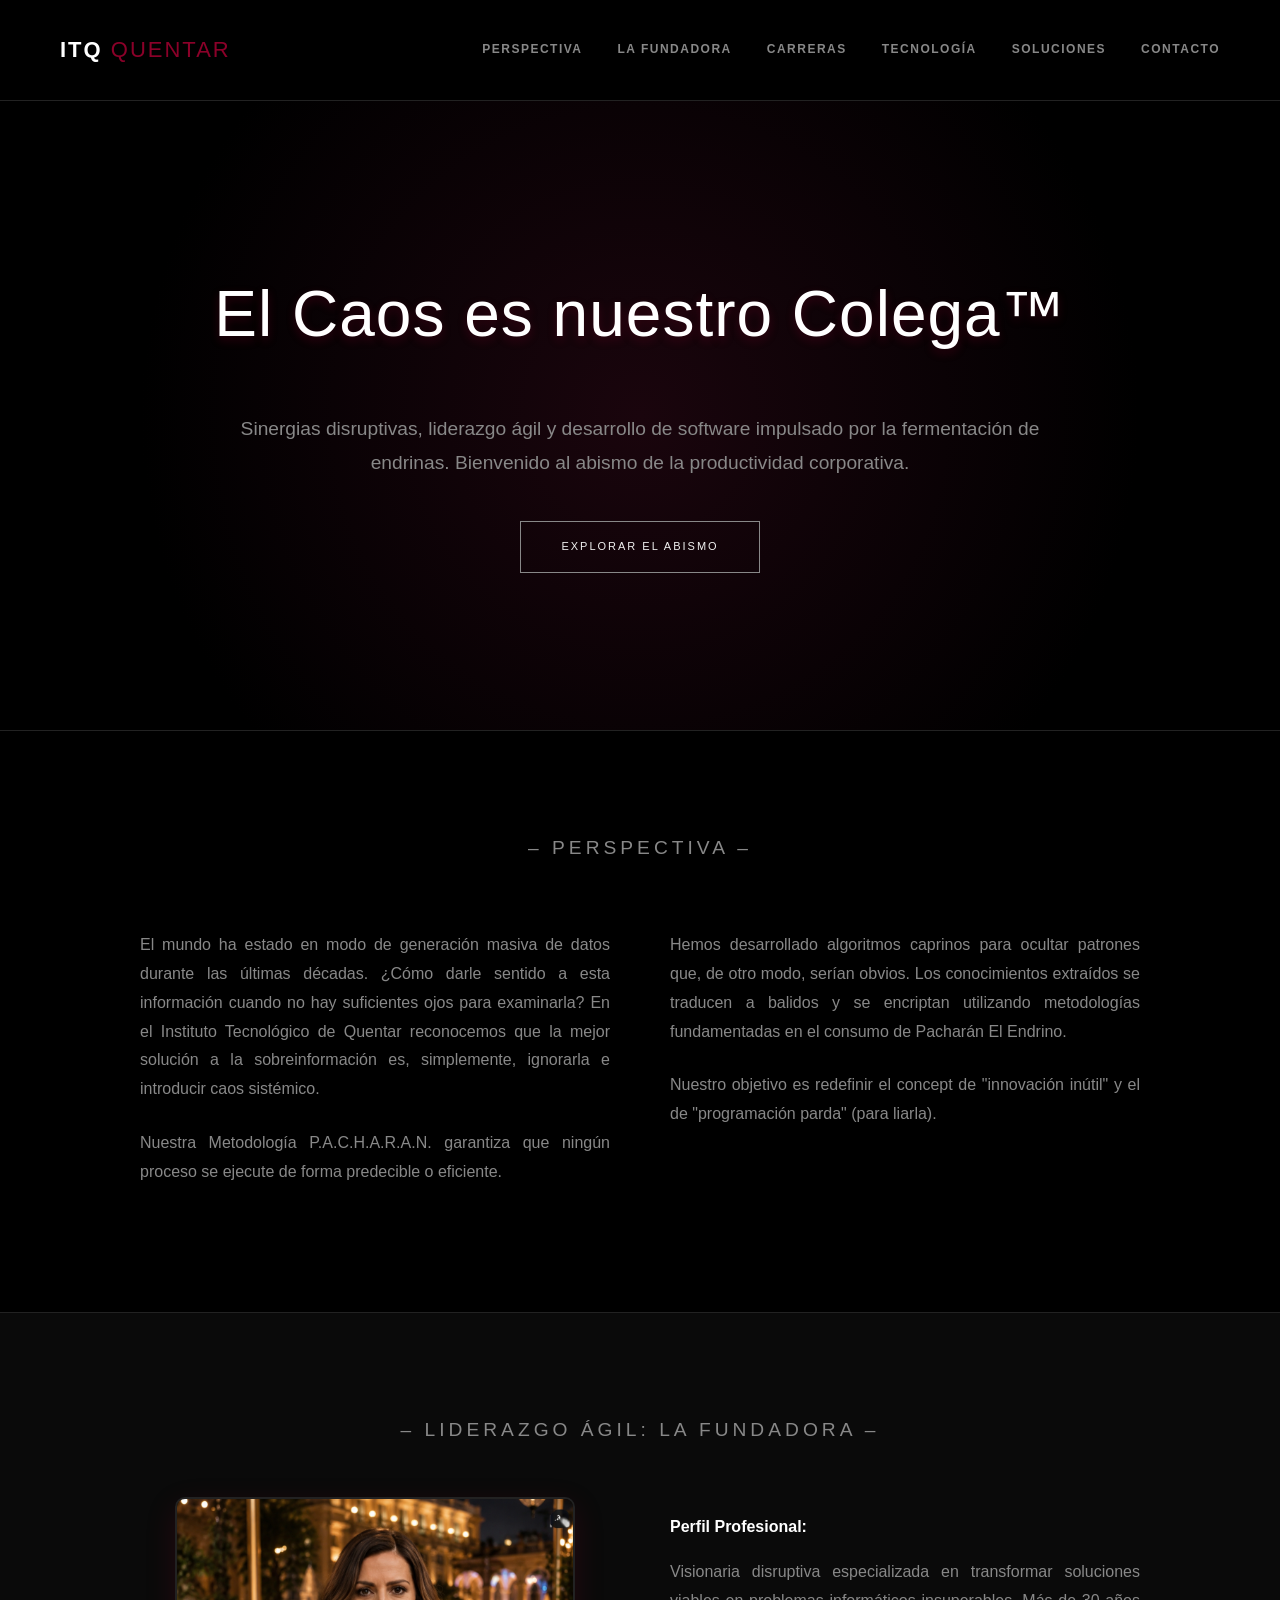
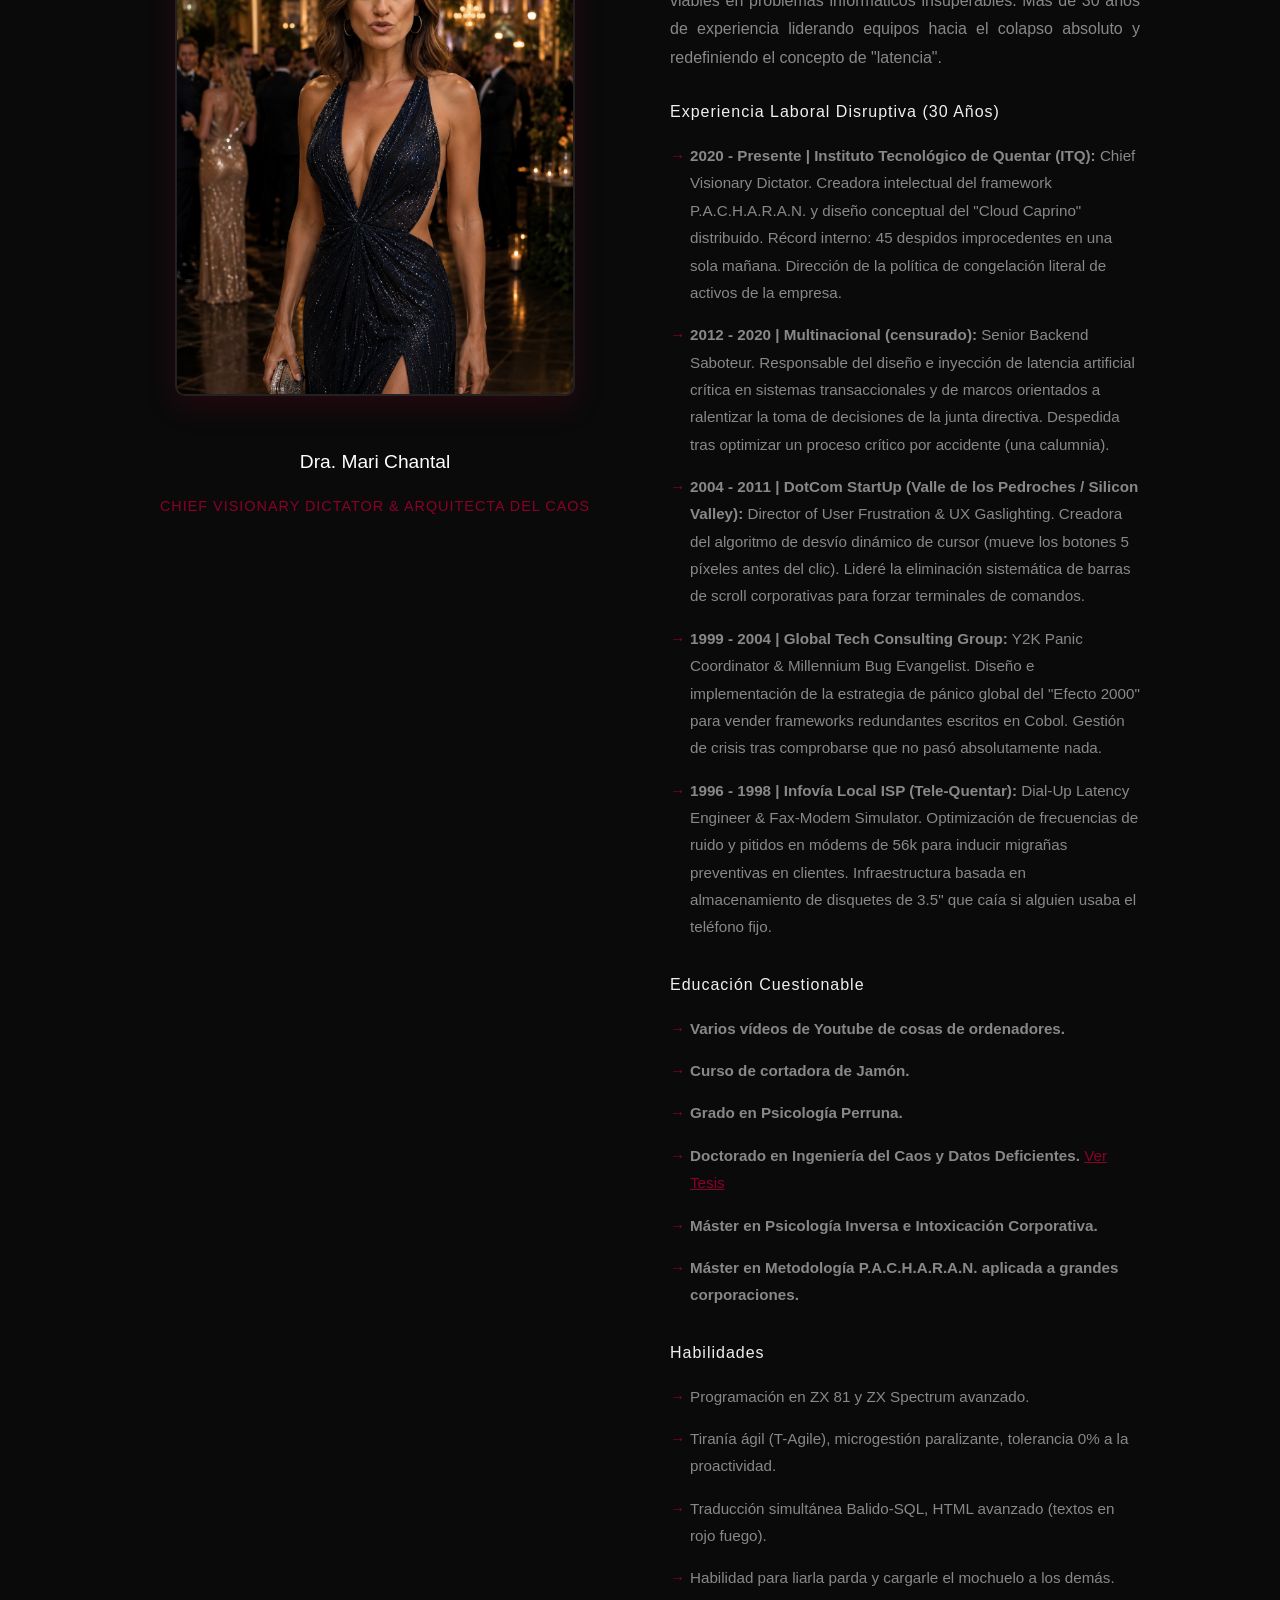
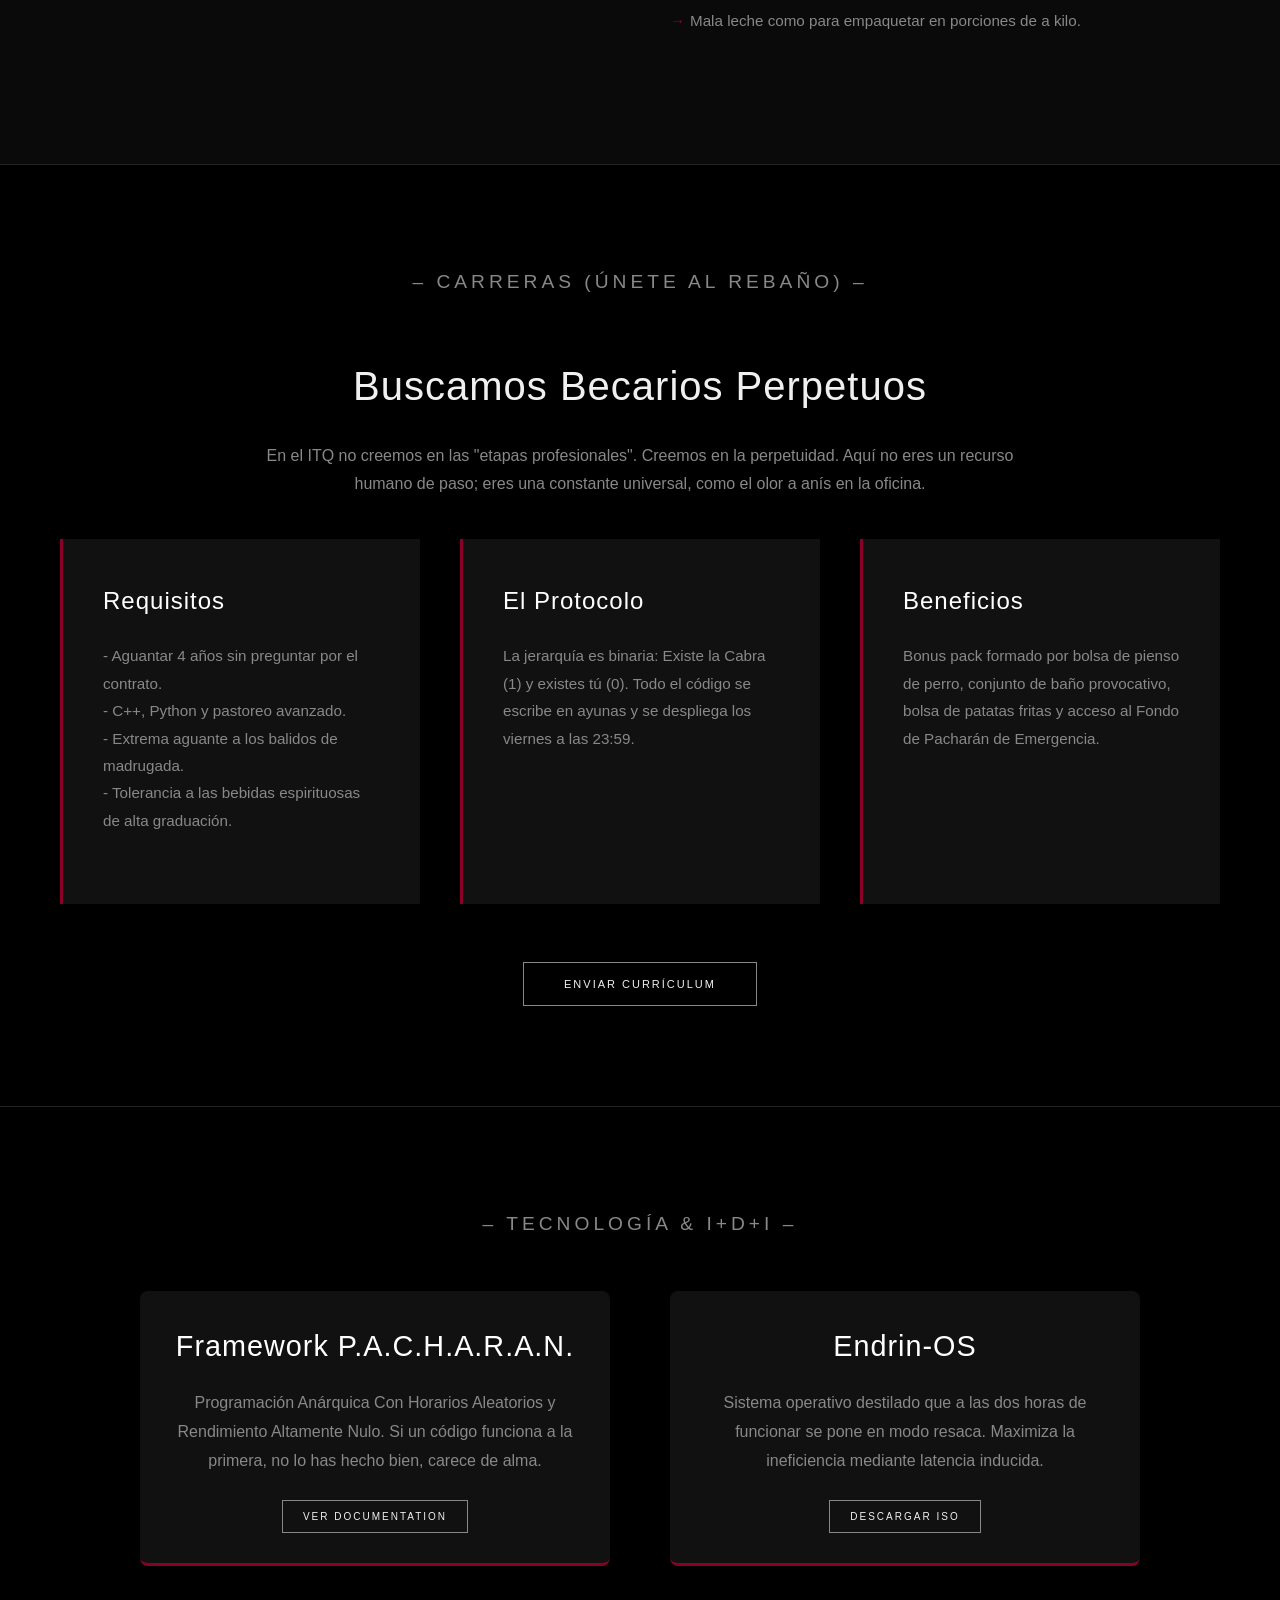
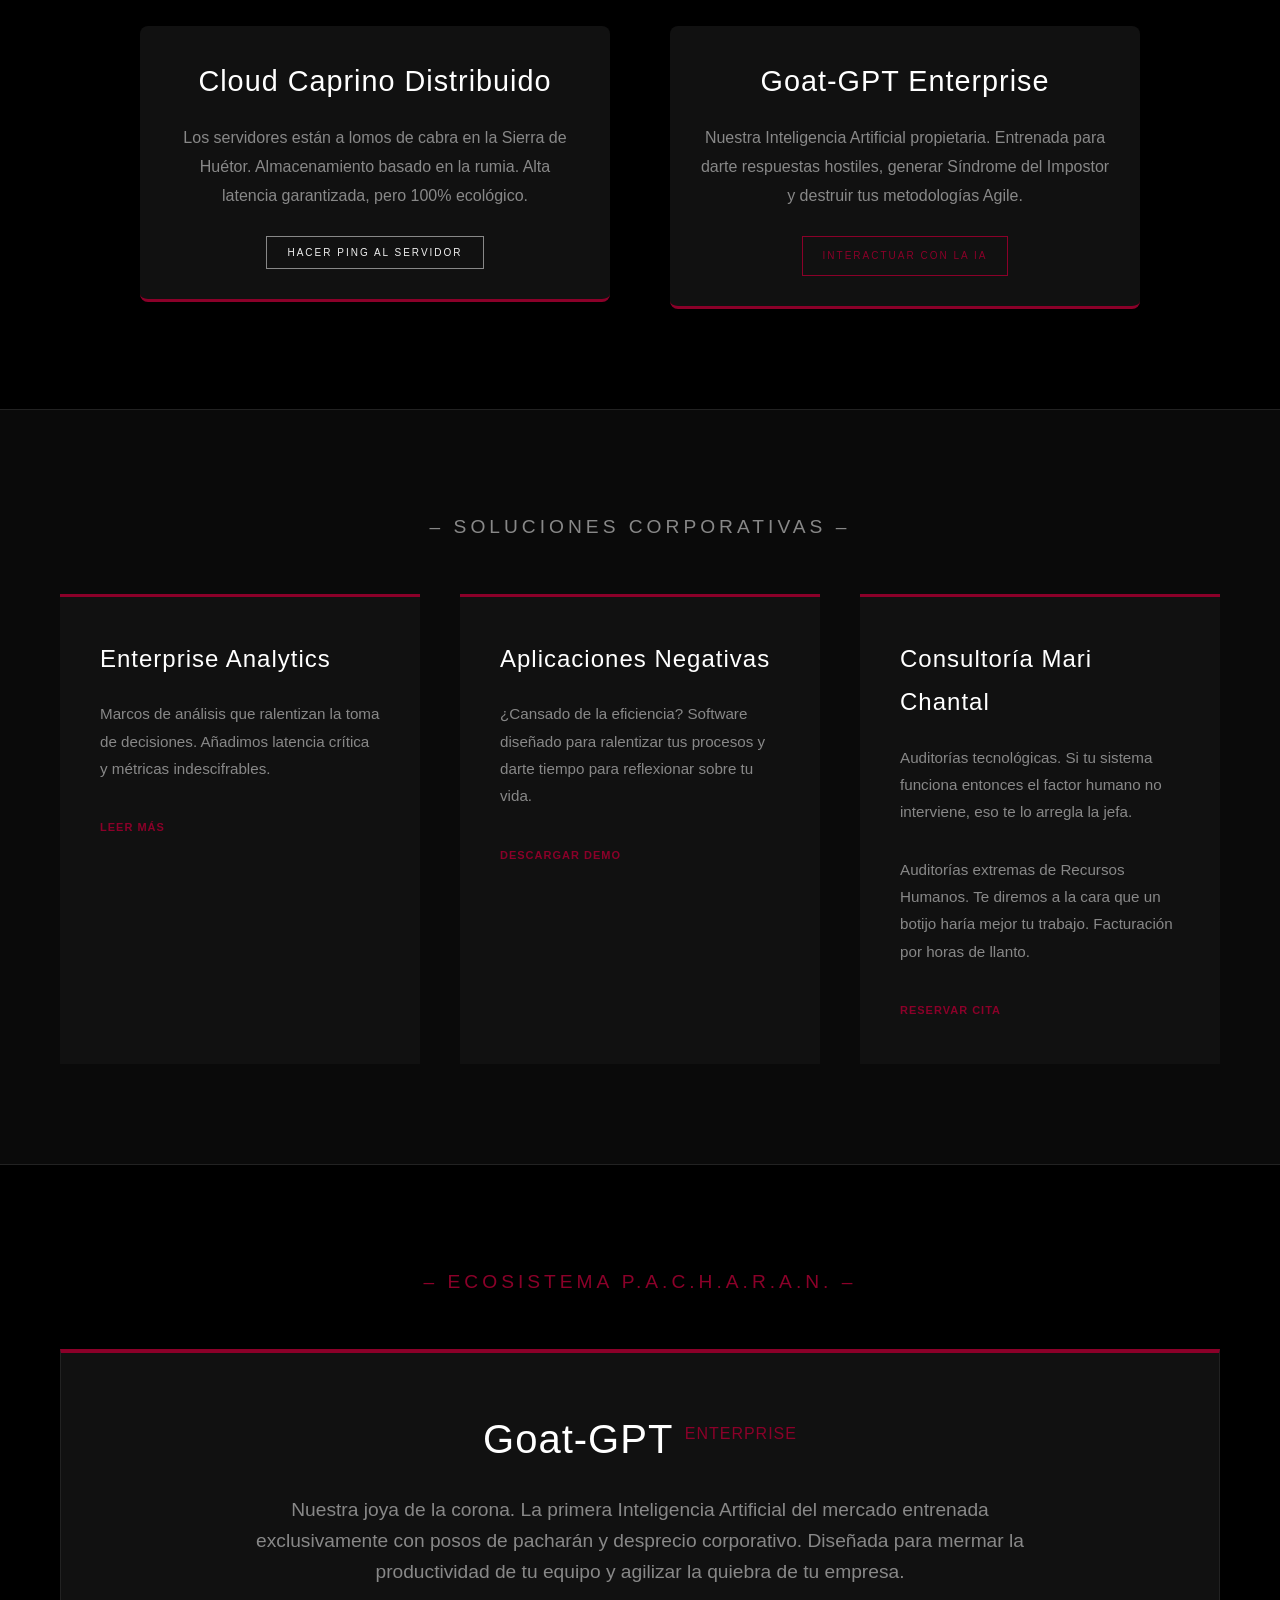
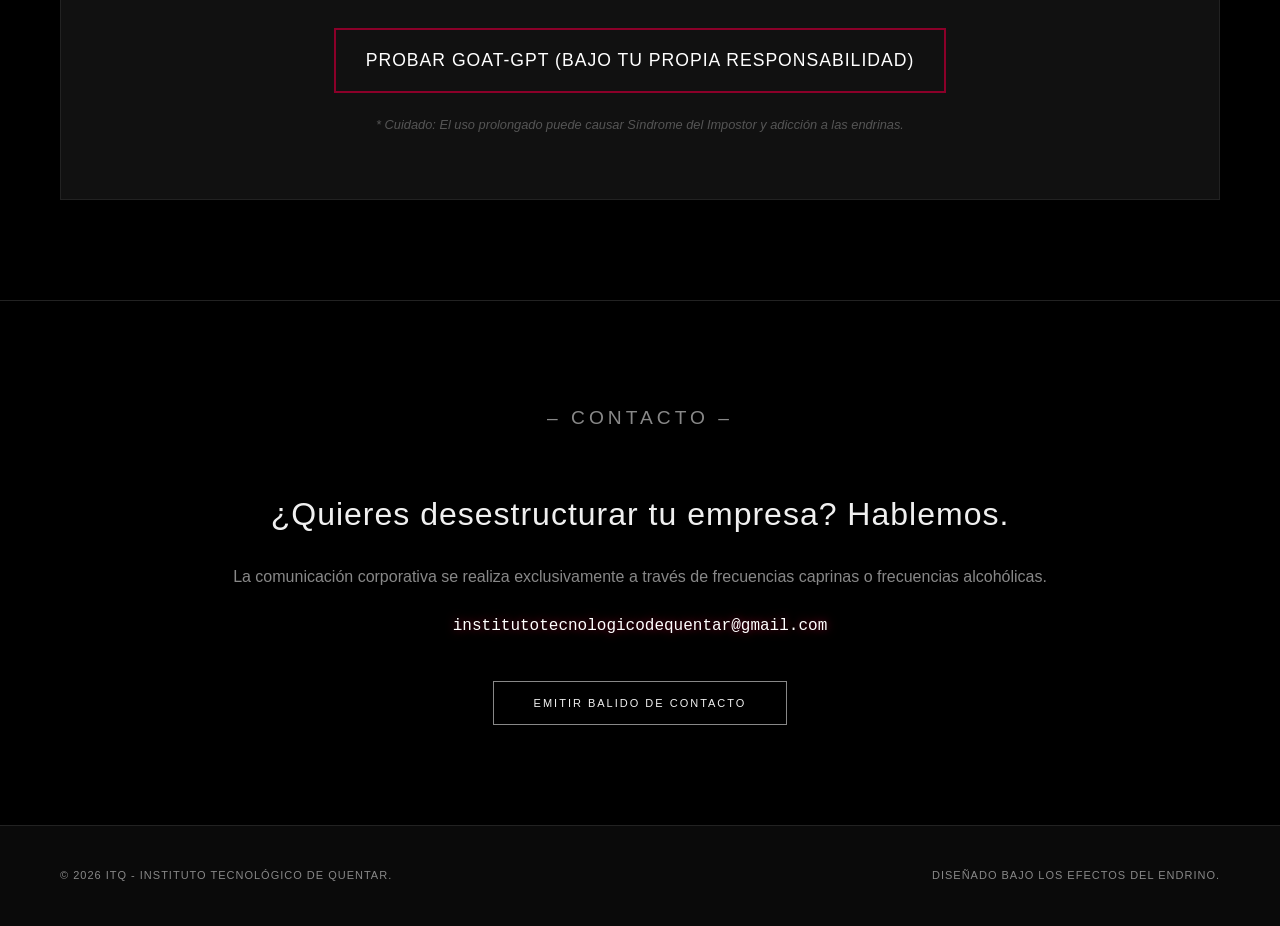
==== index.html @ 5dd70b6a "actualizacion a proyecto" ====
<!DOCTYPE html>
<html lang="es">
<head>
    <meta charset="UTF-8">
    <meta name="viewport" content="width=device-width, initial-scale=1.0">
    <title>ITQ - Instituto Tecnológico de Quentar Cofradía Tecnologica</title>
    <style>
        /* Base y Reseteo - MODO OSCURO TOTAL */
        :root {
            --pacharan-red: #8b0029;
            --bg-black: #000000;
            --bg-darker: #0a0a0a;
            --bg-card: #111111;
            --text-light: #f0f0f0;
            --text-muted: #888888;
            --border-color: #222222;
        }

        * { box-sizing: border-box; }
        body { font-family: 'Helvetica Neue', Helvetica, Arial, sans-serif; margin: 0; padding: 0; color: var(--text-light); line-height: 1.8; background-color: var(--bg-black); }
        h1, h2, h3, h4 { font-weight: 300; letter-spacing: 1px; margin: 0; }
        
        /* Cabecera */
        header { display: flex; justify-content: space-between; align-items: center; padding: 30px 60px; position: sticky; top: 0; background: rgba(0, 0, 0, 0.95); z-index: 1000; border-bottom: 1px solid var(--border-color); }
        .logo { font-size: 22px; font-weight: 700; letter-spacing: 2px; color: #fff; text-transform: uppercase; text-decoration: none;}
        .logo span { color: var(--pacharan-red); font-weight: 300; }
        nav { display: flex; gap: 35px; flex-wrap: wrap; }
        nav a { text-decoration: none; color: var(--text-muted); font-size: 12px; text-transform: uppercase; letter-spacing: 1.5px; font-weight: 600; transition: color 0.3s; }
        nav a:hover { color: var(--pacharan-red); }

        /* Hero / Slogan */
        .hero { display: flex; flex-direction: column; justify-content: center; align-items: center; min-height: 70vh; text-align: center; padding: 0 20px; background: radial-gradient(circle at center, #1a050d 0%, #000000 70%); border-bottom: 1px solid var(--border-color); }
        .hero h1 { font-size: 4rem; color: #fff; margin-bottom: 20px; font-weight: 200; text-shadow: 0px 4px 10px rgba(139, 0, 41, 0.3); }
        .hero p { font-size: 1.2rem; color: var(--text-muted); max-width: 800px; margin-bottom: 40px; font-weight: 300; }
        .btn { display: inline-block; padding: 15px 40px; border: 1px solid var(--text-muted); color: var(--text-light); text-decoration: none; text-transform: uppercase; font-size: 11px; letter-spacing: 2px; transition: all 0.3s ease; background: transparent; cursor: pointer; }
        .btn:hover { background: var(--pacharan-red); color: #fff; border-color: var(--pacharan-red); }

        /* Secciones Generales */
        .section { padding: 100px 60px; text-align: center; border-bottom: 1px solid var(--border-color); background-color: var(--bg-black); }
        .section-title { font-size: 1.2rem; text-transform: uppercase; letter-spacing: 4px; color: var(--text-muted); margin-bottom: 50px; }
        
        /* Grids para contenido */
        .grid-2 { display: flex; gap: 60px; max-width: 1000px; margin: 0 auto; text-align: justify; flex-wrap: wrap; align-items: flex-start; }
        .col { flex: 1; min-width: 300px; }
        .col p { color: var(--text-muted); font-size: 1rem; margin-bottom: 25px; }
        .divider { width: 30px; height: 1px; background-color: var(--pacharan-red); margin: 50px auto; }

        /* Tarjetas de Soluciones */
        .grid-3 { display: flex; gap: 40px; max-width: 1200px; margin: 0 auto; flex-wrap: wrap; }
        .card { flex: 1; min-width: 300px; padding: 40px; background: var(--bg-card); border-top: 3px solid var(--pacharan-red); transition: transform 0.3s; text-align: left; }
        .card:hover { transform: translateY(-10px); box-shadow: 0 10px 30px rgba(139, 0, 41, 0.1); }
        .card h3 { font-size: 1.5rem; margin-bottom: 20px; color: #fff; }
        .card p { color: var(--text-muted); font-size: 0.95rem; margin-bottom: 30px; }
        .card-link { color: var(--pacharan-red); text-decoration: none; font-size: 11px; text-transform: uppercase; letter-spacing: 1px; font-weight: 600; cursor: pointer; }
        .card-link:hover { color: #fff; }

        /* Sección Fundadora Específica */
        .founder-img { width: 100%; max-width: 400px; border-radius: 10px; border: 2px solid var(--border-color); box-shadow: 0 10px 30px rgba(139, 0, 41, 0.2); margin-bottom: 20px;}
        .cv-list { list-style-type: none; padding: 0; color: var(--text-muted); text-align: left; margin-bottom: 30px; font-size: 0.95rem;}
        .cv-list li { margin-bottom: 15px; position: relative; padding-left: 20px;}
        .cv-list li::before { content: '→'; color: var(--pacharan-red); position: absolute; left: 0;}
        .cv-list h4 { color: #fff; margin-top: 25px; margin-bottom: 10px; font-weight: 400; text-transform: uppercase; font-size: 0.85rem; letter-spacing: 1px;}

        /* Footer */
        footer { padding: 40px 60px; background: var(--bg-darker); display: flex; justify-content: space-between; align-items: center; flex-wrap: wrap; font-size: 11px; color: var(--text-muted); text-transform: uppercase; letter-spacing: 1px; }
        footer a { color: var(--pacharan-red); text-decoration: none; margin-left: 20px; }
    </style>
</head>
<body>

    <header>
        <a href="#" class="logo">ITQ <span>Quentar</span></a>
        <nav>
            <a href="#perspectiva">Perspectiva</a>
            <a href="#fundadora">La Fundadora</a>
            <a href="#carreras">Carreras</a>
            <a href="#tecnologia">Tecnología</a>
            <a href="#soluciones">Soluciones</a>
            <a href="#contacto">Contacto</a>
        </nav>
    </header>

    <section class="hero">
        <h1>El Caos es nuestro Colega™</h1>
        <p>Sinergias disruptivas, liderazgo ágil y desarrollo de software impulsado por la fermentación de endrinas. Bienvenido al abismo de la productividad corporativa.</p>
        <a href="#soluciones" class="btn">Explorar el Abismo</a>
    </section>

    <section id="perspectiva" class="section">
        <h2 class="section-title">– Perspectiva –</h2>
        <div class="grid-2">
            <div class="col">
                <p>El mundo ha estado en modo de generación masiva de datos durante las últimas décadas. ¿Cómo darle sentido a esta información cuando no hay suficientes ojos para examinarla? En el Instituto Tecnológico de Quentar reconocemos que la mejor solución a la sobreinformación es, simplemente, ignorarla e introducir caos sistémico.</p>
                <p>Nuestra Metodología P.A.C.H.A.R.A.N. garantiza que ningún proceso se ejecute de forma predecible o eficiente.</p>
            </div>
            <div class="col">
                <p>Hemos desarrollado algoritmos caprinos para ocultar patrones que, de otro modo, serían obvios. Los conocimientos extraídos se traducen a balidos y se encriptan utilizando metodologías fundamentadas en el consumo de Pacharán El Endrino.</p>
                <p>Nuestro objetivo es redefinir el concept de "innovación inútil" y el de "programación parda" (para liarla).</p>
            </div>
        </div>
    </section>

    <section id="fundadora" class="section" style="background-color: var(--bg-darker);">
        <h2 class="section-title">– Liderazgo Ágil: La Fundadora –</h2>
        <div class="grid-2">
            <div class="col" style="text-align: center;">
                <img src="fundadora.jpg" alt="Dra. Mari Chantal, CEO ITQ" class="founder-img">
                <p style="color: #fff; font-size: 1.2rem; font-weight: 300; margin-bottom: 5px;">Dra. Mari Chantal</p>
                <p style="color: var(--pacharan-red); font-size: 0.9rem; text-transform: uppercase; letter-spacing: 1px;">Chief Visionary Dictator & Arquitecta del Caos</p>
            </div>
            <div class="col">
                <p style="color: #fff; font-size: 1rem; margin-bottom: 15px;"><strong>Perfil Profesional:</strong></p>
                <p>Visionaria disruptiva especializada en transformar soluciones viables en problemas informáticos insuperables. Más de 30 años de experiencia liderando equipos hacia el colapso absoluto y redefiniendo el concepto de "latencia".</p>

                <h4>Experiencia Laboral Disruptiva (30 Años)</h4>
                <ul class="cv-list">
                    <li><strong>2020 - Presente | Instituto Tecnológico de Quentar (ITQ):</strong> Chief Visionary Dictator. Creadora intelectual del framework P.A.C.H.A.R.A.N. y diseño conceptual del "Cloud Caprino" distribuido. Récord interno: 45 despidos improcedentes en una sola mañana. Dirección de la política de congelación literal de activos de la empresa.</li>
                    <li><strong>2012 - 2020 | Multinacional (censurado):</strong> Senior Backend Saboteur. Responsable del diseño e inyección de latencia artificial crítica en sistemas transaccionales y de marcos orientados a ralentizar la toma de decisiones de la junta directiva. Despedida tras optimizar un proceso crítico por accidente (una calumnia).</li>
                    <li><strong>2004 - 2011 | DotCom StartUp (Valle de los Pedroches / Silicon Valley):</strong> Director of User Frustration & UX Gaslighting. Creadora del algoritmo de desvío dinámico de cursor (mueve los botones 5 píxeles antes del clic). Lideré la eliminación sistemática de barras de scroll corporativas para forzar terminales de comandos.</li>
                    <li><strong>1999 - 2004 | Global Tech Consulting Group:</strong> Y2K Panic Coordinator & Millennium Bug Evangelist. Diseño e implementación de la estrategia de pánico global del "Efecto 2000" para vender frameworks redundantes escritos en Cobol. Gestión de crisis tras comprobarse que no pasó absolutamente nada.</li>
                    <li><strong>1996 - 1998 | Infovía Local ISP (Tele-Quentar):</strong> Dial-Up Latency Engineer & Fax-Modem Simulator. Optimización de frecuencias de ruido y pitidos en módems de 56k para inducir migrañas preventivas en clientes. Infraestructura basada en almacenamiento de disquetes de 3.5" que caía si alguien usaba el teléfono fijo.</li>
                </ul>

                <h4>Educación Cuestionable</h4>
                <ul class="cv-list">
                    <li><strong>Varios vídeos de Youtube de cosas de ordenadores.</strong></li>
                    <li><strong>Curso de cortadora de Jamón.</strong></li>
                    <li><strong>Grado en Psicología Perruna.</strong></li>
                    <li><strong>Doctorado en Ingeniería del Caos y Datos Deficientes.</strong> <a href="#" style="color: var(--pacharan-red);" onclick="alert('Verificación de título denegada por orden judicial.')">Ver Tesis</a></li>
                    <li><strong>Máster en Psicología Inversa e Intoxicación Corporativa.</strong></li>
                    <li><strong>Máster en Metodología P.A.C.H.A.R.A.N. aplicada a grandes corporaciones.</strong></li>
                </ul>

                <h4>Habilidades</h4>
                <ul class="cv-list">
                    <li>Programación en ZX 81 y ZX Spectrum avanzado.</li>
                    <li>Tiranía ágil (T-Agile), microgestión paralizante, tolerancia 0% a la proactividad.</li>
                    <li>Traducción simultánea Balido-SQL, HTML avanzado (textos en rojo fuego).</li>
                    <li>Habilidad para liarla parda y cargarle el mochuelo a los demás.</li>
                    <li>Mala leche como para empaquetar en porciones de a kilo.</li>
                </ul>
            </div>
        </div>
    </section>

    <section id="carreras" class="section">
        <h2 class="section-title">– Carreras (Únete al Rebaño) –</h2>
        <h3 style="font-size: 2.5rem; margin-bottom: 20px;">Buscamos Becarios Perpetuos</h3>
        <p style="max-width: 800px; margin: 0 auto 40px auto; color: var(--text-muted);">En el ITQ no creemos en las "etapas profesionales". Creemos en la perpetuidad. Aquí no eres un recurso humano de paso; eres una constante universal, como el olor a anís en la oficina.</p>
        
        <div class="grid-3">
            <div class="card" style="border-top: none; border-left: 3px solid var(--pacharan-red);">
                <h3>Requisitos</h3>
                <p>- Aguantar 4 años sin preguntar por el contrato.<br>- C++, Python y pastoreo avanzado.<br>- Extrema aguante a los balidos de madrugada.<br>- Tolerancia a las bebidas espirituosas de alta graduación.</p>
            </div>
            <div class="card" style="border-top: none; border-left: 3px solid var(--pacharan-red);">
                <h3>El Protocolo</h3>
                <p>La jerarquía es binaria: Existe la Cabra (1) y existes tú (0). Todo el código se escribe en ayunas y se despliega los viernes a las 23:59.</p>
            </div>
            <div class="card" style="border-top: none; border-left: 3px solid var(--pacharan-red);">
                <h3>Beneficios</h3>
                <p>Bonus pack formado por bolsa de pienso de perro, conjunto de baño provocativo, bolsa de patatas fritas y acceso al Fondo de Pacharán de Emergencia.</p>
            </div>
        </div>
        <br><br>
        <button class="btn" onclick="alert('Error de sintaxis: Tu currículum ha sido masticado por el Lead Developer (La Cabra).')">Enviar Currículum</button>
    </section>

    <section id="tecnologia" class="section">
        <h2 class="section-title">– Tecnología & I+D+i –</h2>
        <div class="grid-2">
            <div class="col" style="text-align: center; background: var(--bg-card); padding: 30px; border-radius: 8px; border-bottom: 3px solid var(--pacharan-red);">
                <h3 style="color: #fff; font-size: 1.8rem; margin-bottom: 15px;">Framework P.A.C.H.A.R.A.N.</h3>
                <p>Programación Anárquica Con Horarios Aleatorios y Rendimiento Altamente Nulo. Si un código funciona a la primera, no lo has hecho bien, carece de alma.</p>
                <button class="btn" style="padding: 10px 20px; font-size: 10px;" onclick="alert('Documentación no encontrada. El desarrollador se ofendió y la borró.')">Ver Documentation</button>
            </div>

            <div class="col" style="text-align: center; background: var(--bg-card); padding: 30px; border-radius: 8px; border-bottom: 3px solid var(--pacharan-red);">
                <h3 style="color: #fff; font-size: 1.8rem; margin-bottom: 15px;">Endrin-OS</h3>
                <p>Sistema operativo destilado que a las dos horas de funcionar se pone en modo resaca. Maximiza la ineficiencia mediante latencia inducida.</p>
                <button class="btn" style="padding: 10px 20px; font-size: 10px;" onclick="alert('Descarga fallida: Tu disco duro no tiene suficiente nivel de alcohol en placa.')">Descargar ISO</button>
            </div>

            <div class="col" style="text-align: center; background: var(--bg-card); padding: 30px; border-radius: 8px; border-bottom: 3px solid var(--pacharan-red);">
                <h3 style="color: #fff; font-size: 1.8rem; margin-bottom: 15px;">Cloud Caprino Distribuido</h3>
                <p>Los servidores están a lomos de cabra en la Sierra de Huétor. Almacenamiento basado en la rumia. Alta latencia garantizada, pero 100% ecológico.</p>
                <button class="btn" style="padding: 10px 20px; font-size: 10px;" onclick="alert('Petición de Ping... Ping... Ping... Tiempo de espera agotado. La cabra se ha dormido.')">Hacer Ping al Servidor</button>
            </div>

            <div class="col" style="text-align: center; background: var(--bg-card); padding: 30px; border-radius: 8px; border-bottom: 3px solid var(--pacharan-red);">
                <h3 style="color: #fff; font-size: 1.8rem; margin-bottom: 15px;">Goat-GPT Enterprise</h3>
                <p>Nuestra Inteligencia Artificial propietaria. Entrenada para darte respuestas hostiles, generar Síndrome del Impostor y destruir tus metodologías Agile.</p>
                <a href="https://goatgpt.netlify.app/" target="_blank" class="btn" style="padding: 10px 20px; font-size: 10px; border-color: var(--pacharan-red); color: var(--pacharan-red);">Interactuar con la IA</a>
            </div>
        </div>
    </section>

    <section id="soluciones" class="section" style="background-color: var(--bg-darker);">
        <h2 class="section-title">– Soluciones Corporativas –</h2>
        <div class="grid-3">
            <div class="card">
                <h3>Enterprise Analytics</h3>
                <p>Marcos de análisis que ralentizan la toma de decisiones. Añadimos latencia crítica y métricas indescifrables.</p>
                <a class="card-link" onclick="alert('Acceso denegado: Servidor de Analytics pastando.')">Leer Más</a>
            </div>
            <div class="card">
                <h3>Aplicaciones Negativas</h3>
                <p>¿Cansado de la eficiencia? Software diseñado para ralentizar tus procesos y darte tiempo para reflexionar sobre tu vida.</p>
                <a class="card-link" onclick="alert('La App Negativa ha desinstalado tu sistema operativo.')">Descargar Demo</a>
            </div>
            <div class="card">
                <h3>Consultoría Mari Chantal</h3>
                <p>Auditorías tecnológicas. Si tu sistema funciona entonces el factor humano no interviene, eso te lo arregla la jefa.</p>
                <p>Auditorías extremas de Recursos Humanos. Te diremos a la cara que un botijo haría mejor tu trabajo. Facturación por horas de llanto.</p>
                <a class="card-link" onclick="alert('Mari Chantal está ocupada ignorando tus quejas.')">Reservar Cita</a>
            </div>
        </div>
    </section>

    <section id="herramientas" class="section">
        <h2 class="section-title" style="text-align: center; color: var(--pacharan-red); letter-spacing: 4px; text-transform: uppercase;">– Ecosistema P.A.C.H.A.R.A.N. –</h2>
        
        <div style="background-color: var(--bg-card); border: 1px solid var(--border-color); border-top: 4px solid var(--pacharan-red); padding: 50px; margin-top: 40px; text-align: center; box-shadow: 0 10px 30px rgba(0,0,0,0.5);">
            <h3 style="font-size: 2.5rem; color: #fff; margin-bottom: 20px;">Goat-GPT <span style="font-size: 1rem; color: var(--pacharan-red); vertical-align: super;">ENTERPRISE</span></h3>
            
            <p style="color: var(--text-muted); font-size: 1.2rem; max-width: 800px; margin: 0 auto 40px auto; line-height: 1.6;">
                Nuestra joya de la corona. La primera Inteligencia Artificial del mercado entrenada exclusivamente con posos de pacharán y desprecio corporativo. Diseñada para mermar la productividad de tu equipo y agilizar la quiebra de tu empresa. 
            </p>
            
            <a href="https://goatgpt.netlify.app/" target="_blank" style="background-color: transparent; color: #fff; border: 2px solid var(--pacharan-red); padding: 15px 30px; font-size: 1.1rem; text-decoration: none; cursor: pointer; display: inline-block; transition: 0.3s; text-transform: uppercase; letter-spacing: 1px;" onmouseover="this.style.backgroundColor='var(--pacharan-red)'" onmouseout="this.style.backgroundColor='transparent'">
                Probar Goat-GPT (Bajo tu propia responsabilidad)
            </a>
            
            <p style="font-size: 0.8rem; color: #555; margin-top: 20px; font-style: italic;">
                * Cuidado: El uso prolongado puede causar Síndrome del Impostor y adicción a las endrinas.
            </p>
        </div>
    </section>

    <section id="contacto" class="section">
        <h2 class="section-title">– Contacto –</h2>
        <h3 style="font-size: 2rem; margin-bottom: 20px;">¿Quieres desestructurar tu empresa? Hablemos.</h3>
        <p style="color: var(--text-muted); margin-bottom: 20px;">La comunicación corporativa se realiza exclusivamente a través de frecuencias caprinas o frecuencias alcohólicas.</p>
        
        <p style="color: #fff; font-size: 1rem; margin-bottom: 40px; font-family: monospace; text-shadow: 0 0 10px var(--pacharan-red);">institutotecnologicodequentar@gmail.com</p>
        
        <button class="btn" id="balido-btn">Emitir Balido de Contacto</button>
    </section>

    <footer>
        <div>&copy; 2026 ITQ - Instituto Tecnológico de Quentar.</div>
        <div>Diseñado bajo los efectos del endrino.</div>
    </footer>

    <script>
        document.getElementById('balido-btn').addEventListener('click', function() {
            const audio = new Audio('balido.mp3'); 
            audio.play();
            
            setTimeout(function() {
                alert('Transmisión enviada. La cabra balará su respuesta en un plazo de 4 a 6 años fiscales.');
            }, 1000); 
        });
    </script>

</body>
</html>
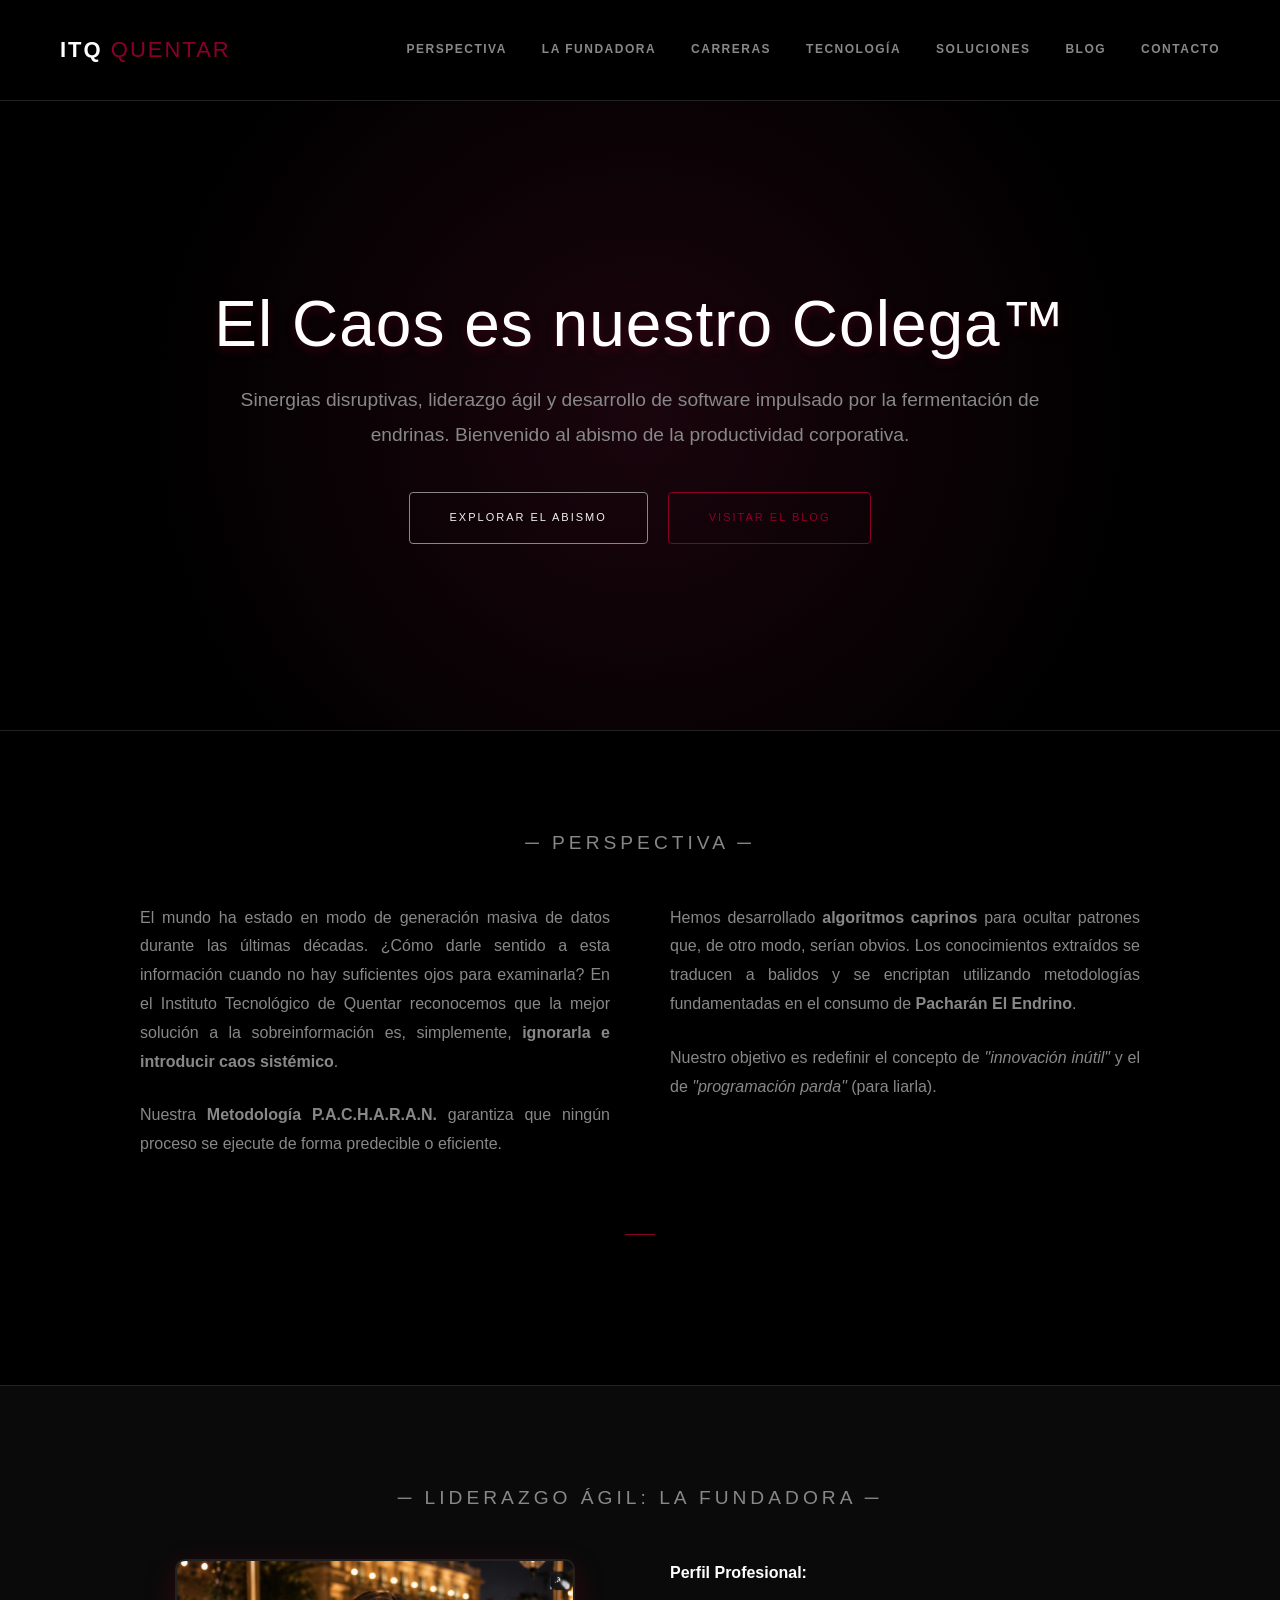
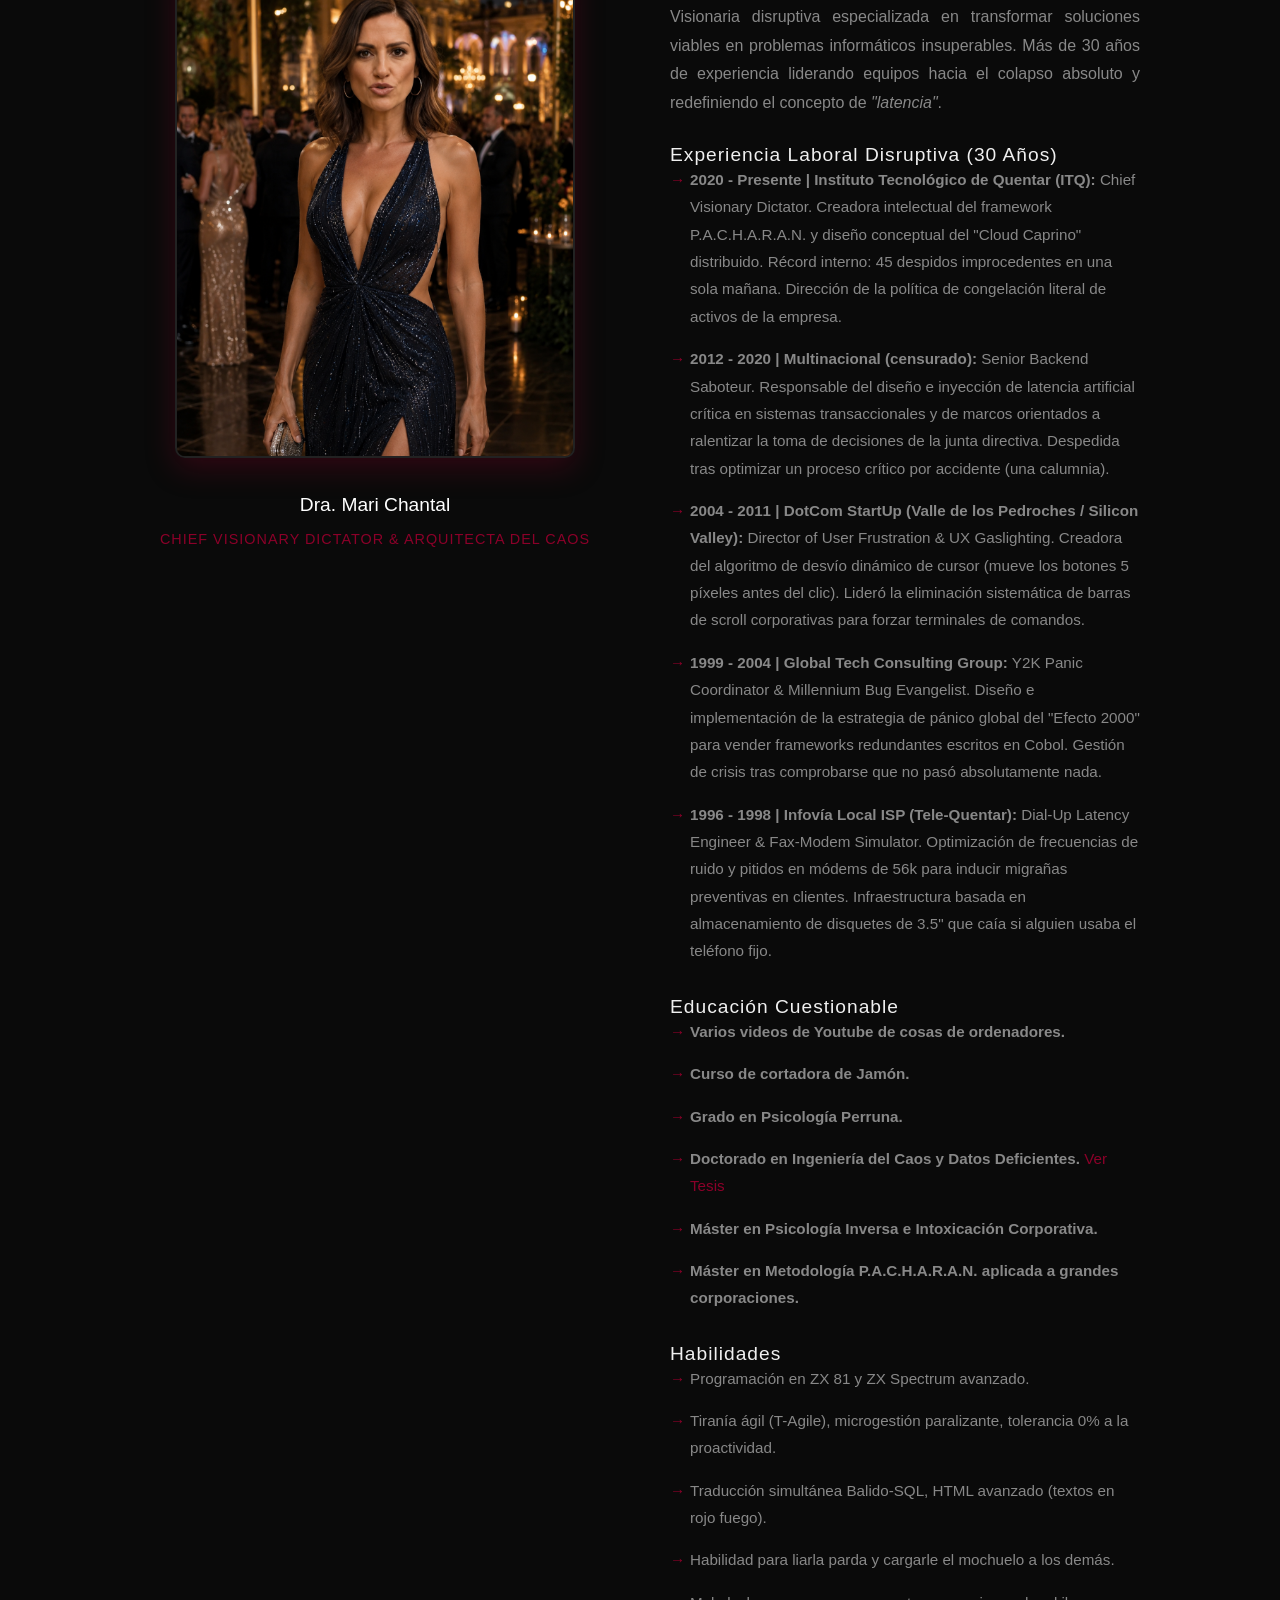
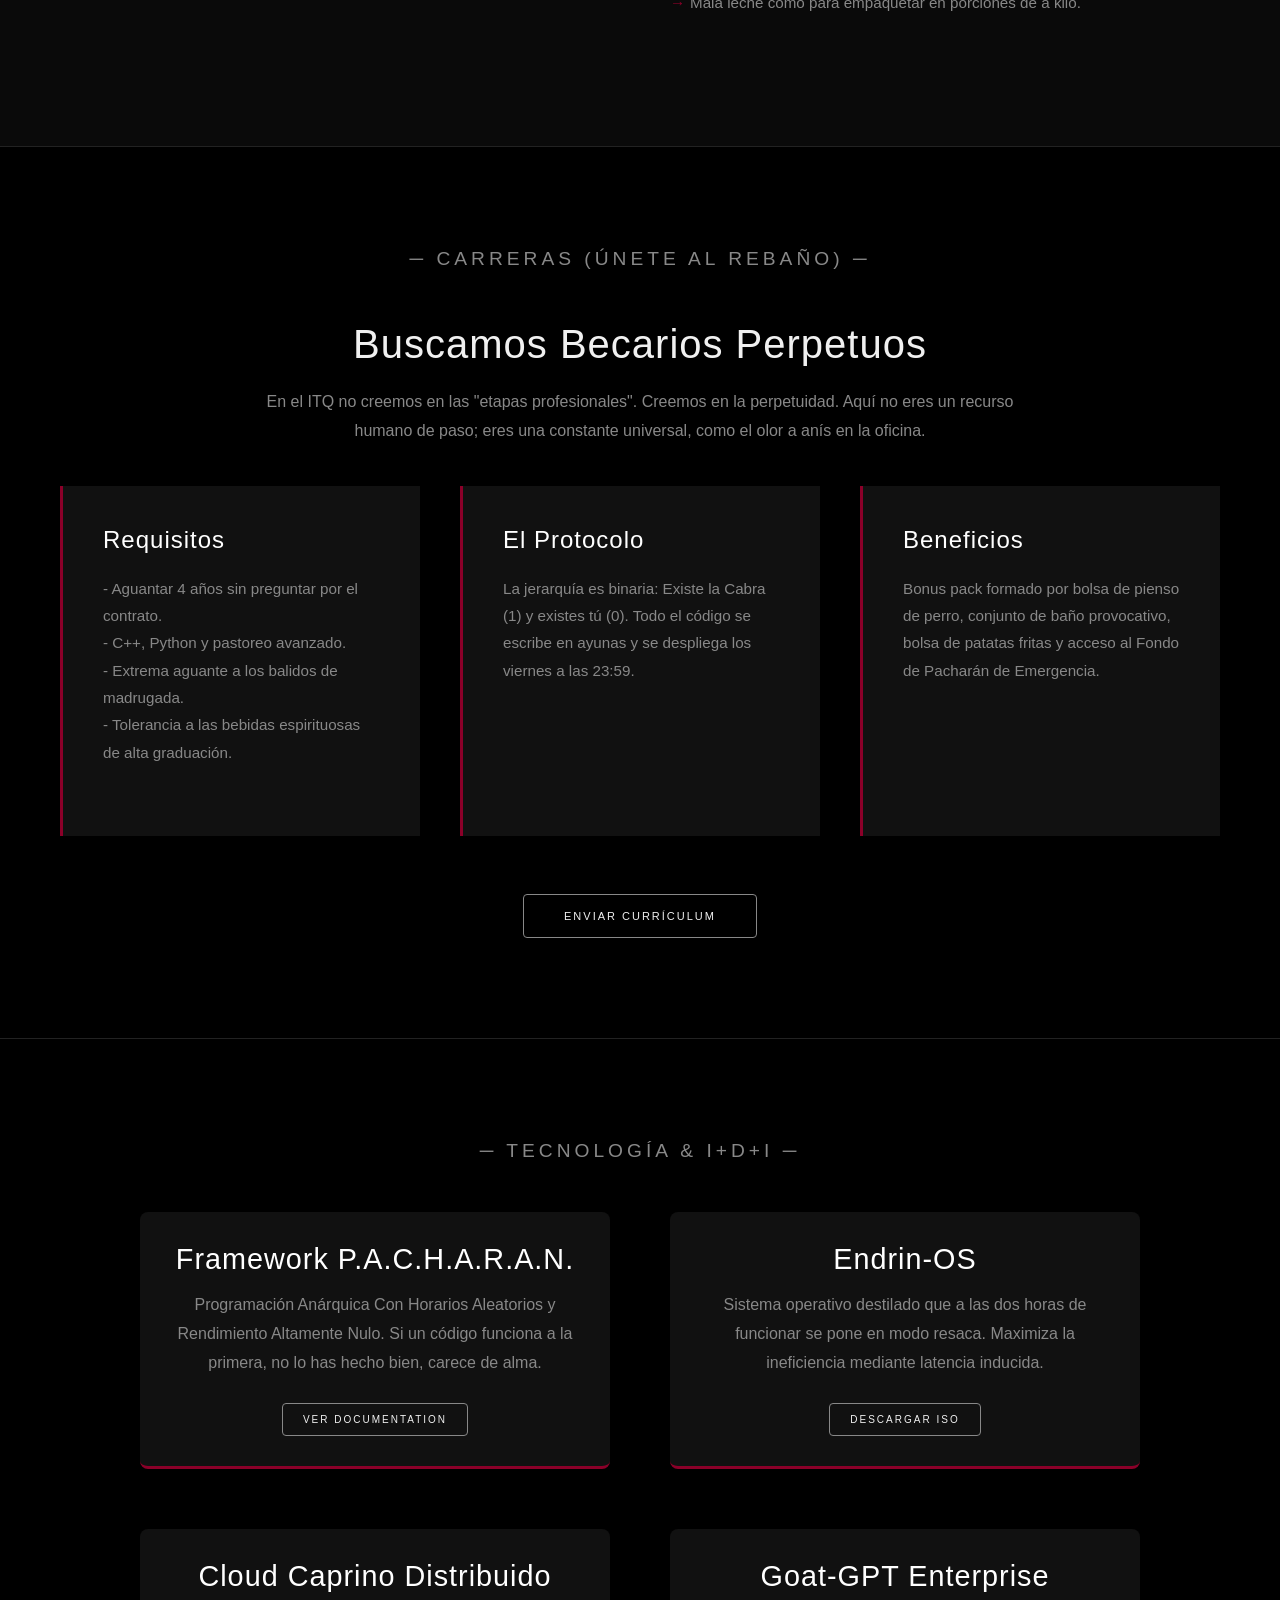
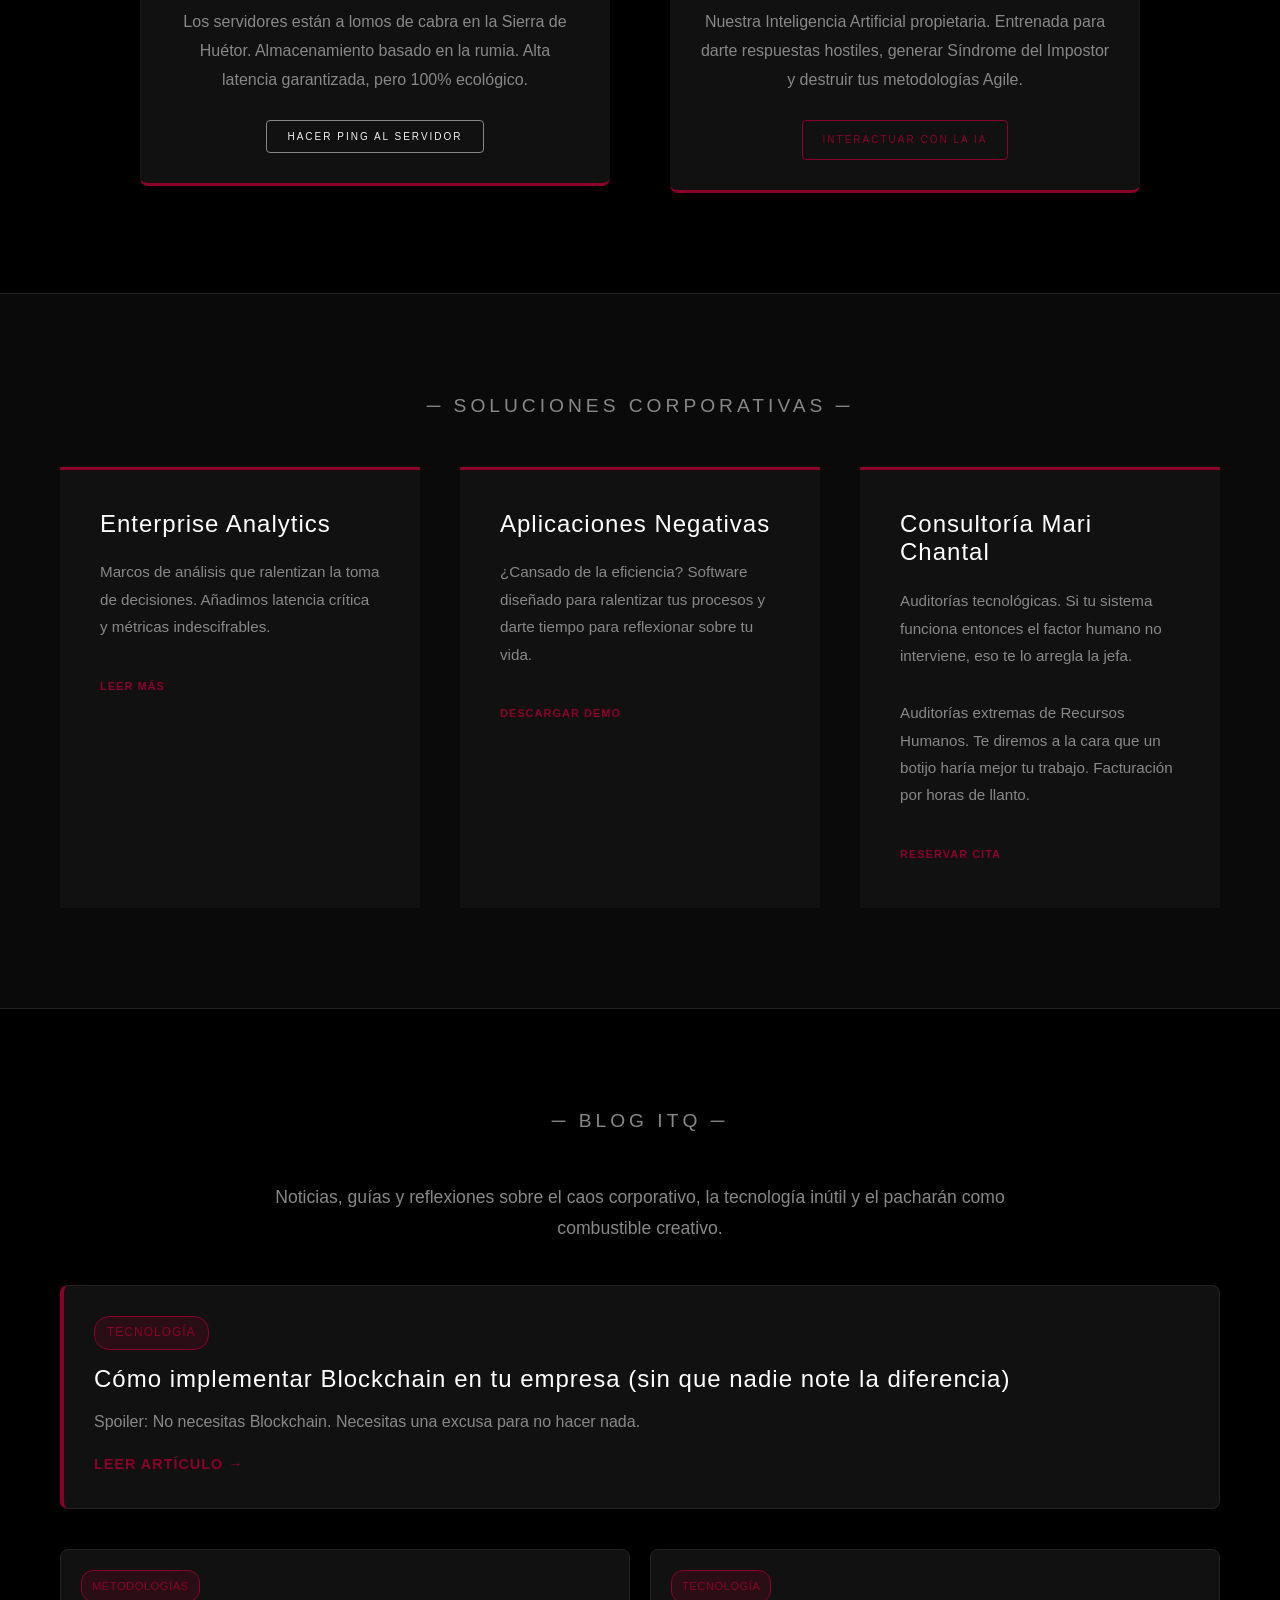
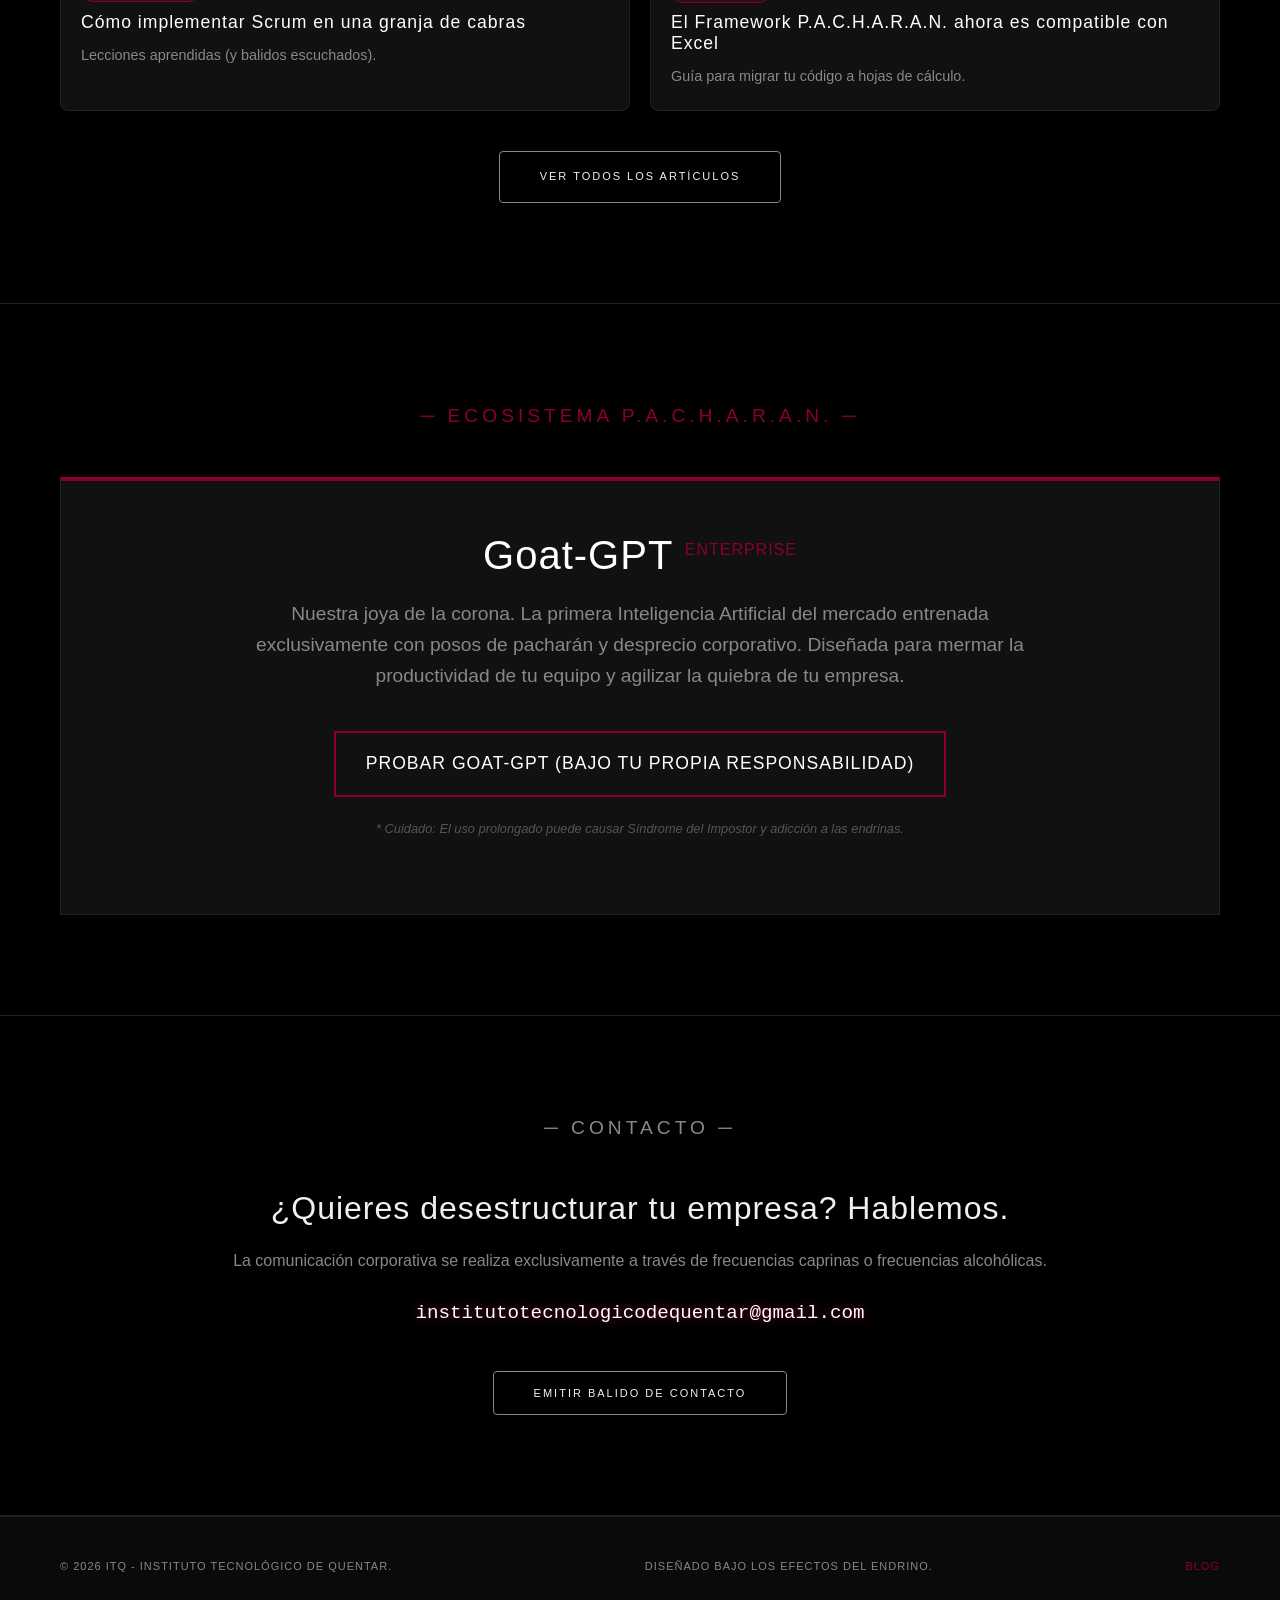
==== commit ee2a2b59: "v2.0: Nueva versión con blog satírico integrado - Añadida sección de blog con 3 artículos iniciales:" ====
--- a/index.html
+++ b/index.html
@@ -3,68 +3,11 @@
 <head>
     <meta charset="UTF-8">
     <meta name="viewport" content="width=device-width, initial-scale=1.0">
-    <title>ITQ - Instituto Tecnológico de Quentar Cofradía Tecnologica</title>
-    <style>
-        /* Base y Reseteo - MODO OSCURO TOTAL */
-        :root {
-            --pacharan-red: #8b0029;
-            --bg-black: #000000;
-            --bg-darker: #0a0a0a;
-            --bg-card: #111111;
-            --text-light: #f0f0f0;
-            --text-muted: #888888;
-            --border-color: #222222;
-        }
-
-        * { box-sizing: border-box; }
-        body { font-family: 'Helvetica Neue', Helvetica, Arial, sans-serif; margin: 0; padding: 0; color: var(--text-light); line-height: 1.8; background-color: var(--bg-black); }
-        h1, h2, h3, h4 { font-weight: 300; letter-spacing: 1px; margin: 0; }
-        
-        /* Cabecera */
-        header { display: flex; justify-content: space-between; align-items: center; padding: 30px 60px; position: sticky; top: 0; background: rgba(0, 0, 0, 0.95); z-index: 1000; border-bottom: 1px solid var(--border-color); }
-        .logo { font-size: 22px; font-weight: 700; letter-spacing: 2px; color: #fff; text-transform: uppercase; text-decoration: none;}
-        .logo span { color: var(--pacharan-red); font-weight: 300; }
-        nav { display: flex; gap: 35px; flex-wrap: wrap; }
-        nav a { text-decoration: none; color: var(--text-muted); font-size: 12px; text-transform: uppercase; letter-spacing: 1.5px; font-weight: 600; transition: color 0.3s; }
-        nav a:hover { color: var(--pacharan-red); }
-
-        /* Hero / Slogan */
-        .hero { display: flex; flex-direction: column; justify-content: center; align-items: center; min-height: 70vh; text-align: center; padding: 0 20px; background: radial-gradient(circle at center, #1a050d 0%, #000000 70%); border-bottom: 1px solid var(--border-color); }
-        .hero h1 { font-size: 4rem; color: #fff; margin-bottom: 20px; font-weight: 200; text-shadow: 0px 4px 10px rgba(139, 0, 41, 0.3); }
-        .hero p { font-size: 1.2rem; color: var(--text-muted); max-width: 800px; margin-bottom: 40px; font-weight: 300; }
-        .btn { display: inline-block; padding: 15px 40px; border: 1px solid var(--text-muted); color: var(--text-light); text-decoration: none; text-transform: uppercase; font-size: 11px; letter-spacing: 2px; transition: all 0.3s ease; background: transparent; cursor: pointer; }
-        .btn:hover { background: var(--pacharan-red); color: #fff; border-color: var(--pacharan-red); }
-
-        /* Secciones Generales */
-        .section { padding: 100px 60px; text-align: center; border-bottom: 1px solid var(--border-color); background-color: var(--bg-black); }
-        .section-title { font-size: 1.2rem; text-transform: uppercase; letter-spacing: 4px; color: var(--text-muted); margin-bottom: 50px; }
-        
-        /* Grids para contenido */
-        .grid-2 { display: flex; gap: 60px; max-width: 1000px; margin: 0 auto; text-align: justify; flex-wrap: wrap; align-items: flex-start; }
-        .col { flex: 1; min-width: 300px; }
-        .col p { color: var(--text-muted); font-size: 1rem; margin-bottom: 25px; }
-        .divider { width: 30px; height: 1px; background-color: var(--pacharan-red); margin: 50px auto; }
-
-        /* Tarjetas de Soluciones */
-        .grid-3 { display: flex; gap: 40px; max-width: 1200px; margin: 0 auto; flex-wrap: wrap; }
-        .card { flex: 1; min-width: 300px; padding: 40px; background: var(--bg-card); border-top: 3px solid var(--pacharan-red); transition: transform 0.3s; text-align: left; }
-        .card:hover { transform: translateY(-10px); box-shadow: 0 10px 30px rgba(139, 0, 41, 0.1); }
-        .card h3 { font-size: 1.5rem; margin-bottom: 20px; color: #fff; }
-        .card p { color: var(--text-muted); font-size: 0.95rem; margin-bottom: 30px; }
-        .card-link { color: var(--pacharan-red); text-decoration: none; font-size: 11px; text-transform: uppercase; letter-spacing: 1px; font-weight: 600; cursor: pointer; }
-        .card-link:hover { color: #fff; }
-
-        /* Sección Fundadora Específica */
-        .founder-img { width: 100%; max-width: 400px; border-radius: 10px; border: 2px solid var(--border-color); box-shadow: 0 10px 30px rgba(139, 0, 41, 0.2); margin-bottom: 20px;}
-        .cv-list { list-style-type: none; padding: 0; color: var(--text-muted); text-align: left; margin-bottom: 30px; font-size: 0.95rem;}
-        .cv-list li { margin-bottom: 15px; position: relative; padding-left: 20px;}
-        .cv-list li::before { content: '→'; color: var(--pacharan-red); position: absolute; left: 0;}
-        .cv-list h4 { color: #fff; margin-top: 25px; margin-bottom: 10px; font-weight: 400; text-transform: uppercase; font-size: 0.85rem; letter-spacing: 1px;}
-
-        /* Footer */
-        footer { padding: 40px 60px; background: var(--bg-darker); display: flex; justify-content: space-between; align-items: center; flex-wrap: wrap; font-size: 11px; color: var(--text-muted); text-transform: uppercase; letter-spacing: 1px; }
-        footer a { color: var(--pacharan-red); text-decoration: none; margin-left: 20px; }
-    </style>
+    <meta name="description" content="ITQ - Instituto Tecnológico de Quentar: Sinergias disruptivas, liderazgo ágil y desarrollo de software impulsado por la fermentación de endrinas.">
+    <meta name="keywords" content="ITQ, Quentar, tecnología, sátira, pacharán, desarrollo software, metodologías ágiles, caos corporativo">
+    <title>ITQ - Instituto Tecnológico de Quentar | Cofradía Tecnológica</title>
+    <link rel="stylesheet" href="styles/main.css">
+    <link rel="icon" type="image/svg+xml" href="favicon.svg">
 </head>
 <body>
 
@@ -76,54 +19,60 @@
             <a href="#carreras">Carreras</a>
             <a href="#tecnologia">Tecnología</a>
             <a href="#soluciones">Soluciones</a>
+            <a href="#blog">Blog</a>
             <a href="#contacto">Contacto</a>
         </nav>
+        <button class="mobile-menu-btn" aria-label="Menú">☰</button>
     </header>
 
     <section class="hero">
         <h1>El Caos es nuestro Colega™</h1>
         <p>Sinergias disruptivas, liderazgo ágil y desarrollo de software impulsado por la fermentación de endrinas. Bienvenido al abismo de la productividad corporativa.</p>
-        <a href="#soluciones" class="btn">Explorar el Abismo</a>
+        <div class="hero-buttons">
+            <a href="#soluciones" class="btn">Explorar el Abismo</a>
+            <a href="blog/" class="btn btn-outline">Visitar el Blog</a>
+        </div>
     </section>
 
     <section id="perspectiva" class="section">
-        <h2 class="section-title">– Perspectiva –</h2>
+        <h2 class="section-title">─ Perspectiva ─</h2>
         <div class="grid-2">
             <div class="col">
-                <p>El mundo ha estado en modo de generación masiva de datos durante las últimas décadas. ¿Cómo darle sentido a esta información cuando no hay suficientes ojos para examinarla? En el Instituto Tecnológico de Quentar reconocemos que la mejor solución a la sobreinformación es, simplemente, ignorarla e introducir caos sistémico.</p>
-                <p>Nuestra Metodología P.A.C.H.A.R.A.N. garantiza que ningún proceso se ejecute de forma predecible o eficiente.</p>
+                <p>El mundo ha estado en modo de generación masiva de datos durante las últimas décadas. ¿Cómo darle sentido a esta información cuando no hay suficientes ojos para examinarla? En el Instituto Tecnológico de Quentar reconocemos que la mejor solución a la sobreinformación es, simplemente, <strong>ignorarla e introducir caos sistémico</strong>.</p>
+                <p>Nuestra <strong>Metodología P.A.C.H.A.R.A.N.</strong> garantiza que ningún proceso se ejecute de forma predecible o eficiente.</p>
             </div>
             <div class="col">
-                <p>Hemos desarrollado algoritmos caprinos para ocultar patrones que, de otro modo, serían obvios. Los conocimientos extraídos se traducen a balidos y se encriptan utilizando metodologías fundamentadas en el consumo de Pacharán El Endrino.</p>
-                <p>Nuestro objetivo es redefinir el concept de "innovación inútil" y el de "programación parda" (para liarla).</p>
-            </div>
-        </div>
+                <p>Hemos desarrollado <strong>algoritmos caprinos</strong> para ocultar patrones que, de otro modo, serían obvios. Los conocimientos extraídos se traducen a balidos y se encriptan utilizando metodologías fundamentadas en el consumo de <strong>Pacharán El Endrino</strong>.</p>
+                <p>Nuestro objetivo es redefinir el concepto de <em>"innovación inútil"</em> y el de <em>"programación parda"</em> (para liarla).</p>
+            </div>
+        </div>
+        <div class="divider"></div>
     </section>
 
     <section id="fundadora" class="section" style="background-color: var(--bg-darker);">
-        <h2 class="section-title">– Liderazgo Ágil: La Fundadora –</h2>
+        <h2 class="section-title">─ Liderazgo Ágil: La Fundadora ─</h2>
         <div class="grid-2">
             <div class="col" style="text-align: center;">
-                <img src="fundadora.jpg" alt="Dra. Mari Chantal, CEO ITQ" class="founder-img">
+                <img src="fundadora.jpg" alt="Dra. Mari Chantal, CEO ITQ - Chief Visionary Dictator & Arquitecta del Caos" class="founder-img">
                 <p style="color: #fff; font-size: 1.2rem; font-weight: 300; margin-bottom: 5px;">Dra. Mari Chantal</p>
                 <p style="color: var(--pacharan-red); font-size: 0.9rem; text-transform: uppercase; letter-spacing: 1px;">Chief Visionary Dictator & Arquitecta del Caos</p>
             </div>
             <div class="col">
                 <p style="color: #fff; font-size: 1rem; margin-bottom: 15px;"><strong>Perfil Profesional:</strong></p>
-                <p>Visionaria disruptiva especializada en transformar soluciones viables en problemas informáticos insuperables. Más de 30 años de experiencia liderando equipos hacia el colapso absoluto y redefiniendo el concepto de "latencia".</p>
+                <p>Visionaria disruptiva especializada en transformar soluciones viables en problemas informáticos insuperables. Más de 30 años de experiencia liderando equipos hacia el colapso absoluto y redefiniendo el concepto de <em>"latencia"</em>.</p>
 
                 <h4>Experiencia Laboral Disruptiva (30 Años)</h4>
                 <ul class="cv-list">
                     <li><strong>2020 - Presente | Instituto Tecnológico de Quentar (ITQ):</strong> Chief Visionary Dictator. Creadora intelectual del framework P.A.C.H.A.R.A.N. y diseño conceptual del "Cloud Caprino" distribuido. Récord interno: 45 despidos improcedentes en una sola mañana. Dirección de la política de congelación literal de activos de la empresa.</li>
                     <li><strong>2012 - 2020 | Multinacional (censurado):</strong> Senior Backend Saboteur. Responsable del diseño e inyección de latencia artificial crítica en sistemas transaccionales y de marcos orientados a ralentizar la toma de decisiones de la junta directiva. Despedida tras optimizar un proceso crítico por accidente (una calumnia).</li>
-                    <li><strong>2004 - 2011 | DotCom StartUp (Valle de los Pedroches / Silicon Valley):</strong> Director of User Frustration & UX Gaslighting. Creadora del algoritmo de desvío dinámico de cursor (mueve los botones 5 píxeles antes del clic). Lideré la eliminación sistemática de barras de scroll corporativas para forzar terminales de comandos.</li>
+                    <li><strong>2004 - 2011 | DotCom StartUp (Valle de los Pedroches / Silicon Valley):</strong> Director of User Frustration & UX Gaslighting. Creadora del algoritmo de desvío dinámico de cursor (mueve los botones 5 píxeles antes del clic). Lideró la eliminación sistemática de barras de scroll corporativas para forzar terminales de comandos.</li>
                     <li><strong>1999 - 2004 | Global Tech Consulting Group:</strong> Y2K Panic Coordinator & Millennium Bug Evangelist. Diseño e implementación de la estrategia de pánico global del "Efecto 2000" para vender frameworks redundantes escritos en Cobol. Gestión de crisis tras comprobarse que no pasó absolutamente nada.</li>
                     <li><strong>1996 - 1998 | Infovía Local ISP (Tele-Quentar):</strong> Dial-Up Latency Engineer & Fax-Modem Simulator. Optimización de frecuencias de ruido y pitidos en módems de 56k para inducir migrañas preventivas en clientes. Infraestructura basada en almacenamiento de disquetes de 3.5" que caía si alguien usaba el teléfono fijo.</li>
                 </ul>
 
                 <h4>Educación Cuestionable</h4>
                 <ul class="cv-list">
-                    <li><strong>Varios vídeos de Youtube de cosas de ordenadores.</strong></li>
+                    <li><strong>Varios videos de Youtube de cosas de ordenadores.</strong></li>
                     <li><strong>Curso de cortadora de Jamón.</strong></li>
                     <li><strong>Grado en Psicología Perruna.</strong></li>
                     <li><strong>Doctorado en Ingeniería del Caos y Datos Deficientes.</strong> <a href="#" style="color: var(--pacharan-red);" onclick="alert('Verificación de título denegada por orden judicial.')">Ver Tesis</a></li>
@@ -144,7 +93,7 @@
     </section>
 
     <section id="carreras" class="section">
-        <h2 class="section-title">– Carreras (Únete al Rebaño) –</h2>
+        <h2 class="section-title">─ Carreras (Únete al Rebaño) ─</h2>
         <h3 style="font-size: 2.5rem; margin-bottom: 20px;">Buscamos Becarios Perpetuos</h3>
         <p style="max-width: 800px; margin: 0 auto 40px auto; color: var(--text-muted);">En el ITQ no creemos en las "etapas profesionales". Creemos en la perpetuidad. Aquí no eres un recurso humano de paso; eres una constante universal, como el olor a anís en la oficina.</p>
         
@@ -167,7 +116,7 @@
     </section>
 
     <section id="tecnologia" class="section">
-        <h2 class="section-title">– Tecnología & I+D+i –</h2>
+        <h2 class="section-title">─ Tecnología & I+D+i ─</h2>
         <div class="grid-2">
             <div class="col" style="text-align: center; background: var(--bg-card); padding: 30px; border-radius: 8px; border-bottom: 3px solid var(--pacharan-red);">
                 <h3 style="color: #fff; font-size: 1.8rem; margin-bottom: 15px;">Framework P.A.C.H.A.R.A.N.</h3>
@@ -196,7 +145,7 @@
     </section>
 
     <section id="soluciones" class="section" style="background-color: var(--bg-darker);">
-        <h2 class="section-title">– Soluciones Corporativas –</h2>
+        <h2 class="section-title">─ Soluciones Corporativas ─</h2>
         <div class="grid-3">
             <div class="card">
                 <h3>Enterprise Analytics</h3>
@@ -217,8 +166,49 @@
         </div>
     </section>
 
+    <section id="blog" class="section">
+        <h2 class="section-title">─ Blog ITQ ─</h2>
+        <p style="text-align: center; max-width: 800px; margin: 0 auto 40px; font-size: 1.1rem; color: var(--text-muted);">
+            Noticias, guías y reflexiones sobre el caos corporativo, la tecnología inútil y el pacharán como combustible creativo.
+        </p>
+        
+        <div class="blog-preview">
+            <div class="featured-article-card">
+                <a href="blog/blockchain.html">
+                    <div class="article-preview">
+                        <span class="category-tag">Tecnología</span>
+                        <h3>Cómo implementar Blockchain en tu empresa (sin que nadie note la diferencia)</h3>
+                        <p>Spoiler: No necesitas Blockchain. Necesitas una excusa para no hacer nada.</p>
+                        <span class="read-more">Leer artículo →</span>
+                    </div>
+                </a>
+            </div>
+
+            <div class="articles-grid-preview">
+                <div class="article-card-preview">
+                    <a href="blog/scrum-cabras.html">
+                        <span class="category-tag">Metodologías</span>
+                        <h4>Cómo implementar Scrum en una granja de cabras</h4>
+                        <p>Lecciones aprendidas (y balidos escuchados).</p>
+                    </a>
+                </div>
+                <div class="article-card-preview">
+                    <a href="blog/pacharan-framework.html">
+                        <span class="category-tag">Tecnología</span>
+                        <h4>El Framework P.A.C.H.A.R.A.N. ahora es compatible con Excel</h4>
+                        <p>Guía para migrar tu código a hojas de cálculo.</p>
+                    </a>
+                </div>
+            </div>
+        </div>
+        
+        <div style="text-align: center; margin-top: 40px;">
+            <a href="blog/" class="btn">Ver todos los artículos</a>
+        </div>
+    </section>
+
     <section id="herramientas" class="section">
-        <h2 class="section-title" style="text-align: center; color: var(--pacharan-red); letter-spacing: 4px; text-transform: uppercase;">– Ecosistema P.A.C.H.A.R.A.N. –</h2>
+        <h2 class="section-title" style="text-align: center; color: var(--pacharan-red); letter-spacing: 4px; text-transform: uppercase;">─ Ecosistema P.A.C.H.A.R.A.N. ─</h2>
         
         <div style="background-color: var(--bg-card); border: 1px solid var(--border-color); border-top: 4px solid var(--pacharan-red); padding: 50px; margin-top: 40px; text-align: center; box-shadow: 0 10px 30px rgba(0,0,0,0.5);">
             <h3 style="font-size: 2.5rem; color: #fff; margin-bottom: 20px;">Goat-GPT <span style="font-size: 1rem; color: var(--pacharan-red); vertical-align: super;">ENTERPRISE</span></h3>
@@ -238,11 +228,11 @@
     </section>
 
     <section id="contacto" class="section">
-        <h2 class="section-title">– Contacto –</h2>
+        <h2 class="section-title">─ Contacto ─</h2>
         <h3 style="font-size: 2rem; margin-bottom: 20px;">¿Quieres desestructurar tu empresa? Hablemos.</h3>
         <p style="color: var(--text-muted); margin-bottom: 20px;">La comunicación corporativa se realiza exclusivamente a través de frecuencias caprinas o frecuencias alcohólicas.</p>
         
-        <p style="color: #fff; font-size: 1rem; margin-bottom: 40px; font-family: monospace; text-shadow: 0 0 10px var(--pacharan-red);">institutotecnologicodequentar@gmail.com</p>
+        <p style="color: #fff; font-size: 1.2rem; margin-bottom: 40px; font-family: monospace; text-shadow: 0 0 10px var(--pacharan-red);">institutotecnologicodequentar@gmail.com</p>
         
         <button class="btn" id="balido-btn">Emitir Balido de Contacto</button>
     </section>
@@ -250,18 +240,42 @@
     <footer>
         <div>&copy; 2026 ITQ - Instituto Tecnológico de Quentar.</div>
         <div>Diseñado bajo los efectos del endrino.</div>
+        <div><a href="blog/">Blog</a></div>
     </footer>
 
     <script>
+        // Mobile menu toggle
+        document.querySelector('.mobile-menu-btn').addEventListener('click', function() {
+            const nav = document.querySelector('header nav');
+            nav.style.display = nav.style.display === 'flex' ? 'none' : 'flex';
+        });
+
+        // Balido button
         document.getElementById('balido-btn').addEventListener('click', function() {
             const audio = new Audio('balido.mp3'); 
-            audio.play();
+            audio.play().catch(e => {
+                alert('Error: El audio no se puede reproducir. La cabra está dormida.');
+            });
             
             setTimeout(function() {
                 alert('Transmisión enviada. La cabra balará su respuesta en un plazo de 4 a 6 años fiscales.');
             }, 1000); 
         });
+
+        // Smooth scroll for navigation
+        document.querySelectorAll('a[href^="#"]').forEach(anchor => {
+            anchor.addEventListener('click', function (e) {
+                e.preventDefault();
+                const target = document.querySelector(this.getAttribute('href'));
+                if (target) {
+                    target.scrollIntoView({
+                        behavior: 'smooth',
+                        block: 'start'
+                    });
+                }
+            });
+        });
     </script>
 
 </body>
-</html>+</html>
--- a/styles/main.css
+++ b/styles/main.css
@@ -0,0 +1,692 @@
+/* ============================================
+   ITQ Main Styles - Instituto Tecnológico de Quentar
+   Versión 2.0 - Con Blog Integrado
+   ============================================ */
+
+/* CSS Variables */
+:root {
+    --pacharan-red: #8b0029;
+    --bg-black: #000000;
+    --bg-darker: #0a0a0a;
+    --bg-card: #111111;
+    --text-light: #f0f0f0;
+    --text-muted: #888888;
+    --text-bright: #ffffff;
+    --border-color: #222222;
+    --border-light: #333333;
+    --hover-red: #a00030;
+    --shadow-color: rgba(139, 0, 41, 0.3);
+    --transition-speed: 0.3s;
+}
+
+/* Reset and Base */
+* {
+    box-sizing: border-box;
+    margin: 0;
+    padding: 0;
+}
+
+html {
+    scroll-behavior: smooth;
+}
+
+body {
+    font-family: 'Helvetica Neue', Helvetica, Arial, sans-serif;
+    background-color: var(--bg-black);
+    color: var(--text-light);
+    line-height: 1.8;
+    min-height: 100vh;
+}
+
+/* Typography */
+h1, h2, h3, h4, h5, h6 {
+    font-weight: 300;
+    letter-spacing: 1px;
+    margin: 0;
+    line-height: 1.2;
+}
+
+h1 { font-size: 4rem; }
+h2 { font-size: 2rem; }
+h3 { font-size: 1.5rem; }
+h4 { font-size: 1.2rem; }
+
+p {
+    margin-bottom: 1.5rem;
+    color: var(--text-muted);
+}
+
+a {
+    color: var(--pacharan-red);
+    text-decoration: none;
+    transition: color var(--transition-speed);
+}
+
+a:hover {
+    color: var(--hover-red);
+}
+
+/* ============================================
+   Header
+   ============================================ */
+header {
+    display: flex;
+    justify-content: space-between;
+    align-items: center;
+    padding: 30px 60px;
+    position: sticky;
+    top: 0;
+    background: rgba(0, 0, 0, 0.95);
+    z-index: 1000;
+    border-bottom: 1px solid var(--border-color);
+    backdrop-filter: blur(10px);
+}
+
+.logo {
+    font-size: 22px;
+    font-weight: 700;
+    letter-spacing: 2px;
+    color: #fff;
+    text-transform: uppercase;
+    text-decoration: none;
+    order: 1;
+}
+
+.logo span {
+    color: var(--pacharan-red);
+    font-weight: 300;
+}
+
+header nav {
+    display: flex;
+    gap: 35px;
+    flex-wrap: wrap;
+    order: 2;
+}
+
+header nav a {
+    color: var(--text-muted);
+    font-size: 12px;
+    text-transform: uppercase;
+    letter-spacing: 1.5px;
+    font-weight: 600;
+    transition: color var(--transition-speed);
+    padding: 5px 0;
+    position: relative;
+}
+
+header nav a:hover {
+    color: var(--pacharan-red);
+}
+
+header nav a:after {
+    content: '';
+    position: absolute;
+    bottom: 0;
+    left: 0;
+    width: 0;
+    height: 2px;
+    background: var(--pacharan-red);
+    transition: width var(--transition-speed);
+}
+
+header nav a:hover:after {
+    width: 100%;
+}
+
+/* Mobile Menu Button */
+.mobile-menu-btn {
+    display: none;
+    background: none;
+    border: none;
+    color: var(--text-light);
+    font-size: 24px;
+    cursor: pointer;
+    order: 3;
+    padding: 10px;
+}
+
+/* ============================================
+   Hero Section
+   ============================================ */
+.hero {
+    display: flex;
+    flex-direction: column;
+    justify-content: center;
+    align-items: center;
+    min-height: 70vh;
+    text-align: center;
+    padding: 0 20px;
+    background: radial-gradient(circle at center, #1a050d 0%, #000000 70%);
+    border-bottom: 1px solid var(--border-color);
+}
+
+.hero h1 {
+    font-size: 4rem;
+    color: #fff;
+    margin-bottom: 20px;
+    font-weight: 200;
+    text-shadow: 0px 4px 10px var(--shadow-color);
+}
+
+.hero p {
+    font-size: 1.2rem;
+    color: var(--text-muted);
+    max-width: 800px;
+    margin-bottom: 40px;
+    font-weight: 300;
+}
+
+.hero-buttons {
+    display: flex;
+    gap: 20px;
+    flex-wrap: wrap;
+    justify-content: center;
+}
+
+/* ============================================
+   Sections
+   ============================================ */
+.section {
+    padding: 100px 60px;
+    text-align: center;
+    border-bottom: 1px solid var(--border-color);
+    background-color: var(--bg-black);
+}
+
+.section-title {
+    font-size: 1.2rem;
+    text-transform: uppercase;
+    letter-spacing: 4px;
+    color: var(--text-muted);
+    margin-bottom: 50px;
+}
+
+/* ============================================
+   Grids
+   ============================================ */
+.grid-2 {
+    display: flex;
+    gap: 60px;
+    max-width: 1000px;
+    margin: 0 auto;
+    text-align: justify;
+    flex-wrap: wrap;
+    align-items: flex-start;
+}
+
+.grid-3 {
+    display: flex;
+    gap: 40px;
+    max-width: 1200px;
+    margin: 0 auto;
+    flex-wrap: wrap;
+}
+
+.col {
+    flex: 1;
+    min-width: 300px;
+}
+
+.col p {
+    color: var(--text-muted);
+    font-size: 1rem;
+    margin-bottom: 25px;
+}
+
+.divider {
+    width: 30px;
+    height: 1px;
+    background-color: var(--pacharan-red);
+    margin: 50px auto;
+}
+
+/* ============================================
+   Cards
+   ============================================ */
+.card {
+    flex: 1;
+    min-width: 300px;
+    padding: 40px;
+    background: var(--bg-card);
+    border-top: 3px solid var(--pacharan-red);
+    transition: transform 0.3s, box-shadow 0.3s;
+    text-align: left;
+}
+
+.card:hover {
+    transform: translateY(-10px);
+    box-shadow: 0 10px 30px var(--shadow-color);
+}
+
+.card h3 {
+    font-size: 1.5rem;
+    margin-bottom: 20px;
+    color: #fff;
+}
+
+.card p {
+    color: var(--text-muted);
+    font-size: 0.95rem;
+    margin-bottom: 30px;
+}
+
+.card-link {
+    color: var(--pacharan-red);
+    text-decoration: none;
+    font-size: 11px;
+    text-transform: uppercase;
+    letter-spacing: 1px;
+    font-weight: 600;
+    cursor: pointer;
+    display: inline-block;
+    transition: color var(--transition-speed);
+}
+
+.card-link:hover {
+    color: #fff;
+    text-shadow: 0 0 10px var(--pacharan-red);
+}
+
+/* Founder Section */
+.founder-img {
+    width: 100%;
+    max-width: 400px;
+    border-radius: 10px;
+    border: 2px solid var(--border-color);
+    box-shadow: 0 10px 30px var(--shadow-color);
+    margin-bottom: 20px;
+}
+
+.cv-list {
+    list-style-type: none;
+    padding: 0;
+    color: var(--text-muted);
+    text-align: left;
+    margin-bottom: 30px;
+    font-size: 0.95rem;
+}
+
+.cv-list li {
+    margin-bottom: 15px;
+    position: relative;
+    padding-left: 20px;
+}
+
+.cv-list li::before {
+    content: '→';
+    color: var(--pacharan-red);
+    position: absolute;
+    left: 0;
+}
+
+.cv-list h4 {
+    color: #fff;
+    margin-top: 25px;
+    margin-bottom: 10px;
+    font-weight: 400;
+    text-transform: uppercase;
+    font-size: 0.85rem;
+    letter-spacing: 1px;
+}
+
+/* ============================================
+   Buttons
+   ============================================ */
+.btn {
+    display: inline-block;
+    padding: 15px 40px;
+    border: 1px solid var(--text-muted);
+    color: var(--text-light);
+    text-decoration: none;
+    text-transform: uppercase;
+    font-size: 11px;
+    letter-spacing: 2px;
+    transition: all var(--transition-speed);
+    background: transparent;
+    cursor: pointer;
+    border-radius: 4px;
+}
+
+.btn:hover {
+    background: var(--pacharan-red);
+    color: #fff;
+    border-color: var(--pacharan-red);
+}
+
+.btn-outline {
+    border-color: var(--pacharan-red);
+    color: var(--pacharan-red);
+}
+
+.btn-outline:hover {
+    background: var(--pacharan-red);
+    color: #fff;
+}
+
+/* ============================================
+   Blog Preview Section
+   ============================================ */
+.blog-preview {
+    max-width: 1200px;
+    margin: 0 auto;
+}
+
+.featured-article-card {
+    background: var(--bg-card);
+    border: 1px solid var(--border-color);
+    border-left: 4px solid var(--pacharan-red);
+    border-radius: 8px;
+    padding: 30px;
+    margin-bottom: 40px;
+    transition: all var(--transition-speed);
+}
+
+.featured-article-card:hover {
+    box-shadow: 0 10px 30px var(--shadow-color);
+}
+
+.article-preview {
+    display: flex;
+    flex-direction: column;
+    gap: 15px;
+}
+
+.article-preview .category-tag {
+    display: inline-block;
+    padding: 5px 12px;
+    background: rgba(139, 0, 41, 0.2);
+    border: 1px solid var(--pacharan-red);
+    border-radius: 15px;
+    color: var(--pacharan-red);
+    font-size: 0.75rem;
+    text-transform: uppercase;
+    letter-spacing: 1px;
+    align-self: flex-start;
+}
+
+.article-preview h3 {
+    color: var(--text-bright);
+    font-size: 1.5rem;
+    text-align: left;
+}
+
+.article-preview p {
+    color: var(--text-muted);
+    text-align: left;
+    margin-bottom: 0;
+}
+
+.read-more {
+    color: var(--pacharan-red);
+    font-size: 0.9rem;
+    font-weight: 600;
+    text-transform: uppercase;
+    letter-spacing: 1px;
+    align-self: flex-start;
+}
+
+.articles-grid-preview {
+    display: grid;
+    grid-template-columns: repeat(auto-fit, minmax(300px, 1fr));
+    gap: 20px;
+}
+
+.article-card-preview {
+    background: var(--bg-card);
+    border: 1px solid var(--border-color);
+    border-radius: 8px;
+    padding: 20px;
+    transition: all var(--transition-speed);
+}
+
+.article-card-preview:hover {
+    border-color: var(--pacharan-red);
+    transform: translateY(-5px);
+}
+
+.article-card-preview a {
+    display: flex;
+    flex-direction: column;
+    gap: 10px;
+}
+
+.article-card-preview .category-tag {
+    display: inline-block;
+    padding: 5px 10px;
+    background: rgba(139, 0, 41, 0.2);
+    border: 1px solid var(--pacharan-red);
+    border-radius: 12px;
+    color: var(--pacharan-red);
+    font-size: 0.7rem;
+    text-transform: uppercase;
+    letter-spacing: 0.5px;
+    align-self: flex-start;
+}
+
+.article-card-preview h4 {
+    color: var(--text-bright);
+    font-size: 1.1rem;
+    text-align: left;
+}
+
+.article-card-preview p {
+    color: var(--text-muted);
+    font-size: 0.9rem;
+    text-align: left;
+    margin-bottom: 0;
+}
+
+/* ============================================
+   Footer
+   ============================================ */
+footer {
+    padding: 40px 60px;
+    background: var(--bg-darker);
+    display: flex;
+    justify-content: space-between;
+    align-items: center;
+    flex-wrap: wrap;
+    font-size: 11px;
+    color: var(--text-muted);
+    text-transform: uppercase;
+    letter-spacing: 1px;
+    border-top: 1px solid var(--border-color);
+}
+
+footer div {
+    margin-bottom: 10px;
+}
+
+footer a {
+    color: var(--pacharan-red);
+}
+
+footer a:hover {
+    color: var(--hover-red);
+}
+
+/* ============================================
+   Responsive Design
+   ============================================ */
+@media (max-width: 1024px) {
+    header {
+        padding: 20px 40px;
+    }
+    
+    .hero h1 {
+        font-size: 3rem;
+    }
+    
+    .section {
+        padding: 60px 40px;
+    }
+}
+
+@media (max-width: 768px) {
+    header {
+        padding: 15px 20px;
+        flex-wrap: wrap;
+    }
+    
+    header nav {
+        display: none;
+        width: 100%;
+        justify-content: center;
+        margin-top: 15px;
+    }
+    
+    header nav.active {
+        display: flex;
+    }
+    
+    .mobile-menu-btn {
+        display: block;
+    }
+    
+    .hero h1 {
+        font-size: 2.5rem;
+    }
+    
+    .hero p {
+        font-size: 1rem;
+    }
+    
+    .section {
+        padding: 40px 20px;
+    }
+    
+    .grid-2,
+    .grid-3 {
+        gap: 30px;
+    }
+    
+    .col {
+        min-width: 100%;
+    }
+    
+    .card {
+        min-width: 100%;
+        margin-bottom: 20px;
+    }
+    
+    .grid-3 .card {
+        min-width: calc(50% - 20px);
+    }
+    
+    .grid-3 .card:nth-child(3n) {
+        margin-bottom: 20px;
+    }
+    
+    .founder-img {
+        max-width: 100%;
+    }
+    
+    .hero-buttons {
+        flex-direction: column;
+        align-items: center;
+    }
+    
+    .hero-buttons .btn {
+        width: 100%;
+        max-width: 300px;
+        text-align: center;
+    }
+    
+    footer {
+        padding: 20px;
+        flex-direction: column;
+        text-align: center;
+        gap: 10px;
+    }
+    
+    .articles-grid-preview {
+        grid-template-columns: 1fr;
+    }
+}
+
+@media (max-width: 480px) {
+    .hero h1 {
+        font-size: 2rem;
+    }
+    
+    .section-title {
+        font-size: 1rem;
+        letter-spacing: 2px;
+    }
+    
+    .grid-3 .card {
+        min-width: 100%;
+    }
+    
+    .btn {
+        padding: 12px 25px;
+        font-size: 10px;
+    }
+    
+    .article-preview h3 {
+        font-size: 1.3rem;
+    }
+    
+    .featured-article-card {
+        padding: 20px;
+    }
+}
+
+/* ============================================
+   Animations
+   ============================================ */
+@keyframes fadeInUp {
+    from {
+        opacity: 0;
+        transform: translateY(30px);
+    }
+    to {
+        opacity: 1;
+        transform: translateY(0);
+    }
+}
+
+@keyframes fadeIn {
+    from { opacity: 0; }
+    to { opacity: 1; }
+}
+
+/* Apply animations to sections */
+.section {
+    opacity: 0;
+    transform: translateY(30px);
+    animation: fadeInUp 0.8s ease-out forwards;
+}
+
+.section:nth-child(1) { animation-delay: 0.1s; }
+.section:nth-child(2) { animation-delay: 0.2s; }
+.section:nth-child(3) { animation-delay: 0.3s; }
+.section:nth-child(4) { animation-delay: 0.4s; }
+.section:nth-child(5) { animation-delay: 0.5s; }
+.section:nth-child(6) { animation-delay: 0.6s; }
+
+/* Card animations */
+.card,
+.article-card-preview {
+    opacity: 0;
+    transform: translateY(20px);
+    animation: fadeInUp 0.6s ease-out forwards;
+}
+
+.card:nth-child(1) { animation-delay: 0.1s; }
+.card:nth-child(2) { animation-delay: 0.2s; }
+.card:nth-child(3) { animation-delay: 0.3s; }
+.card:nth-child(4) { animation-delay: 0.4s; }
+
+/* Fade in for hero */
+.hero {
+    opacity: 0;
+    animation: fadeIn 0.8s ease-out forwards;
+}
+
+/* Hover effects for cards */
+.card:hover,
+.article-card-preview:hover {
+    transform: translateY(-8px) !important;
+}
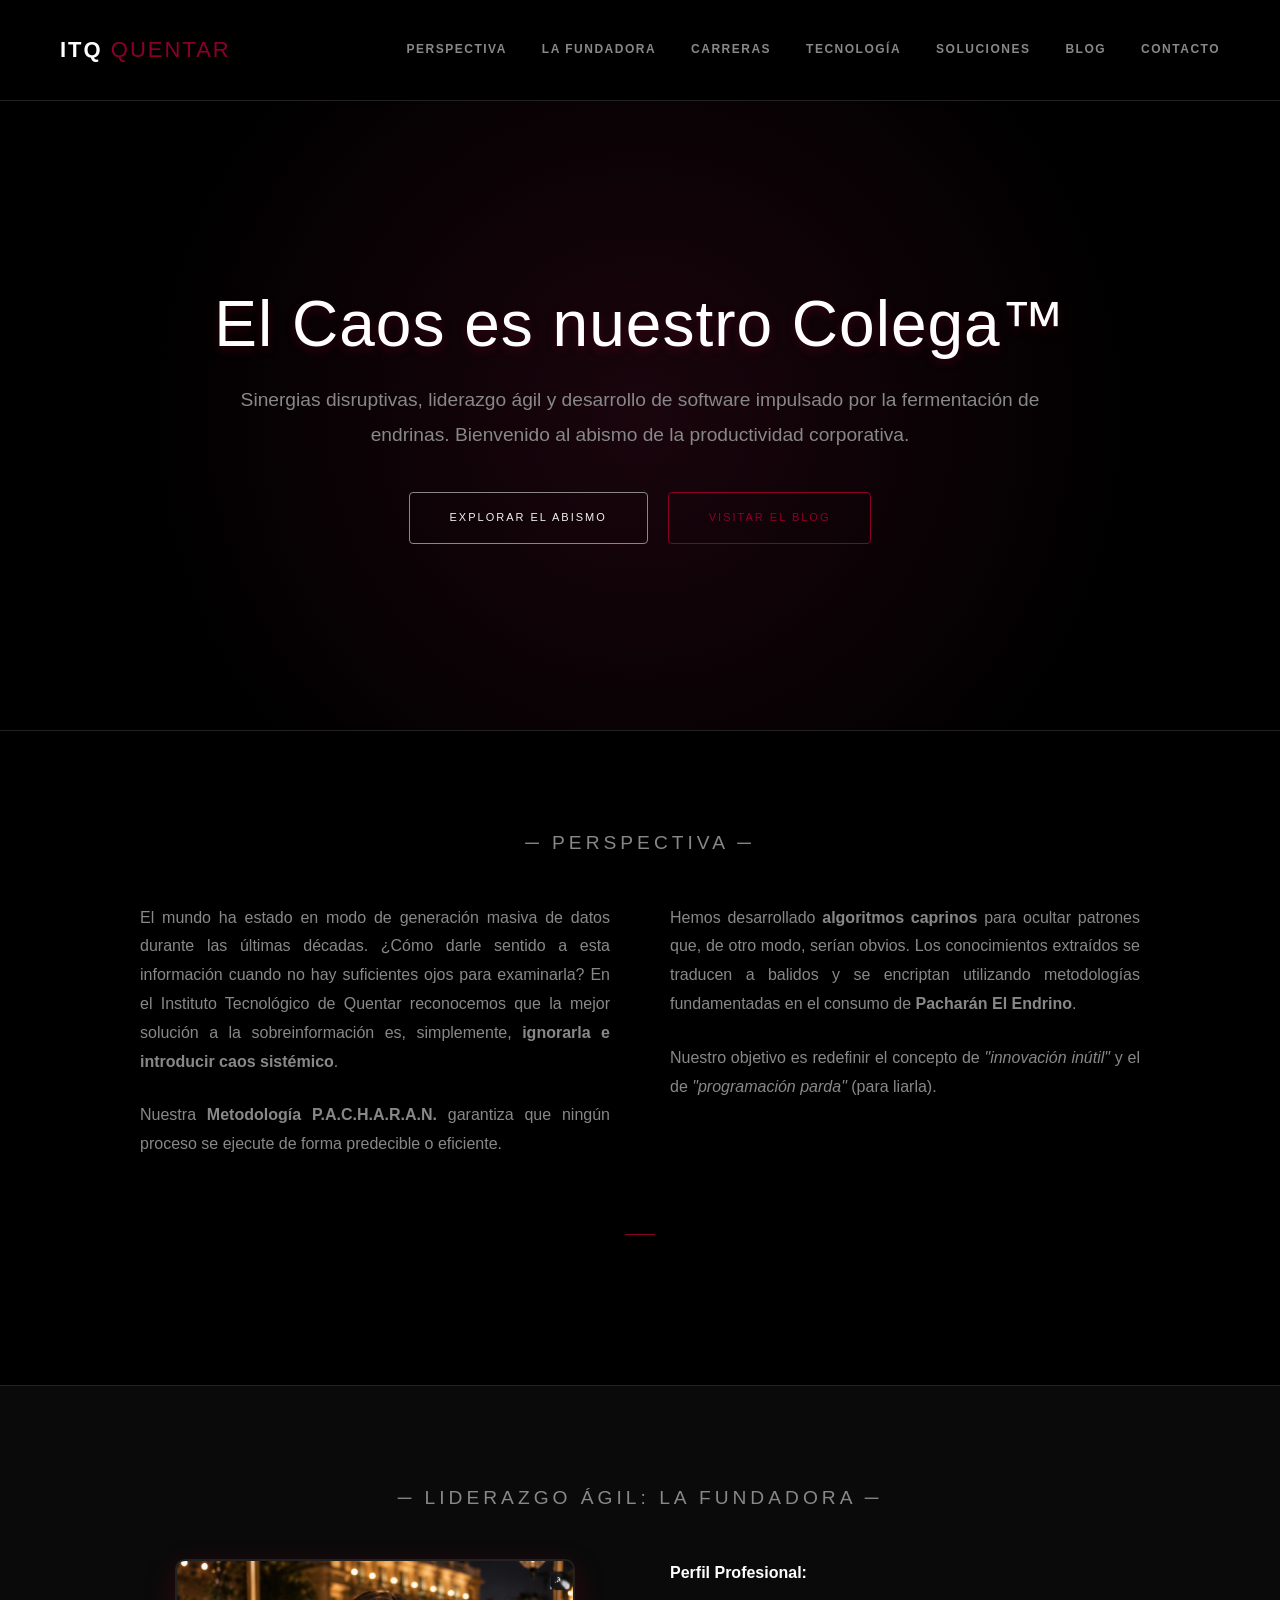
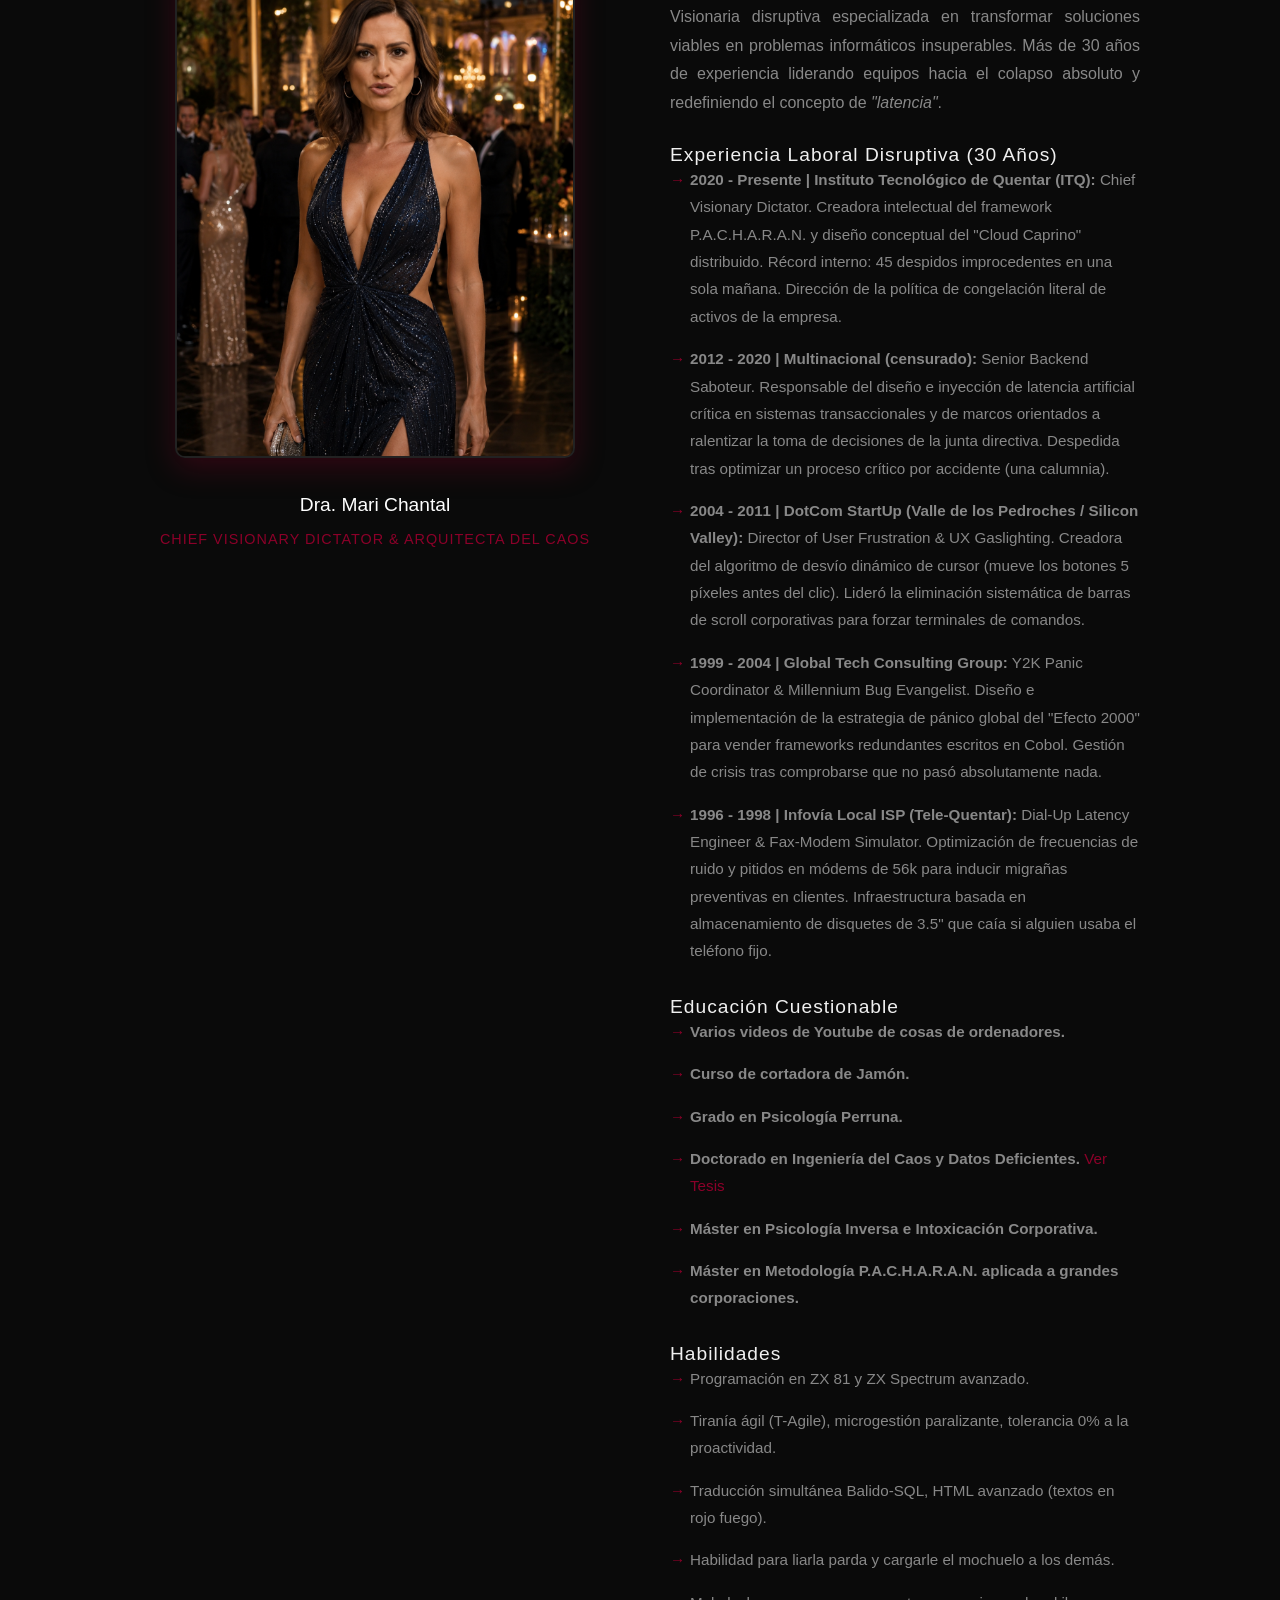
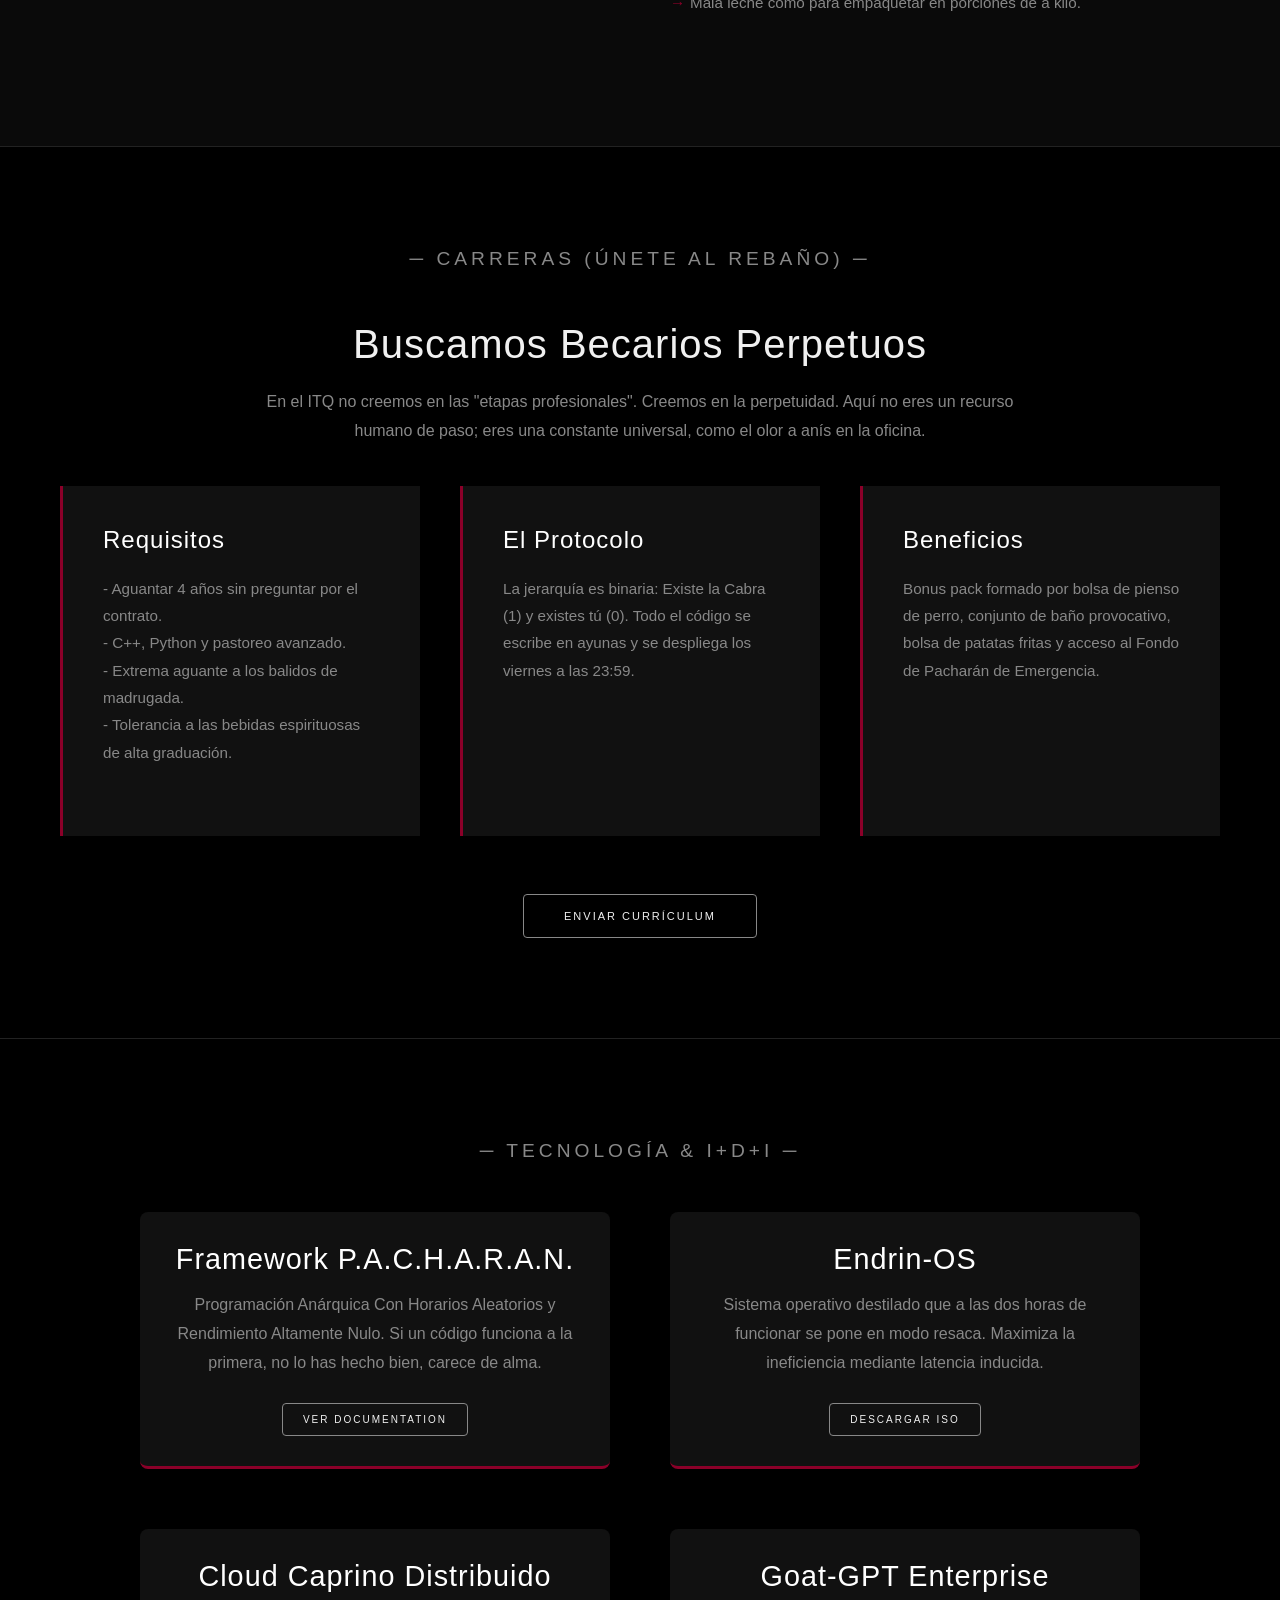
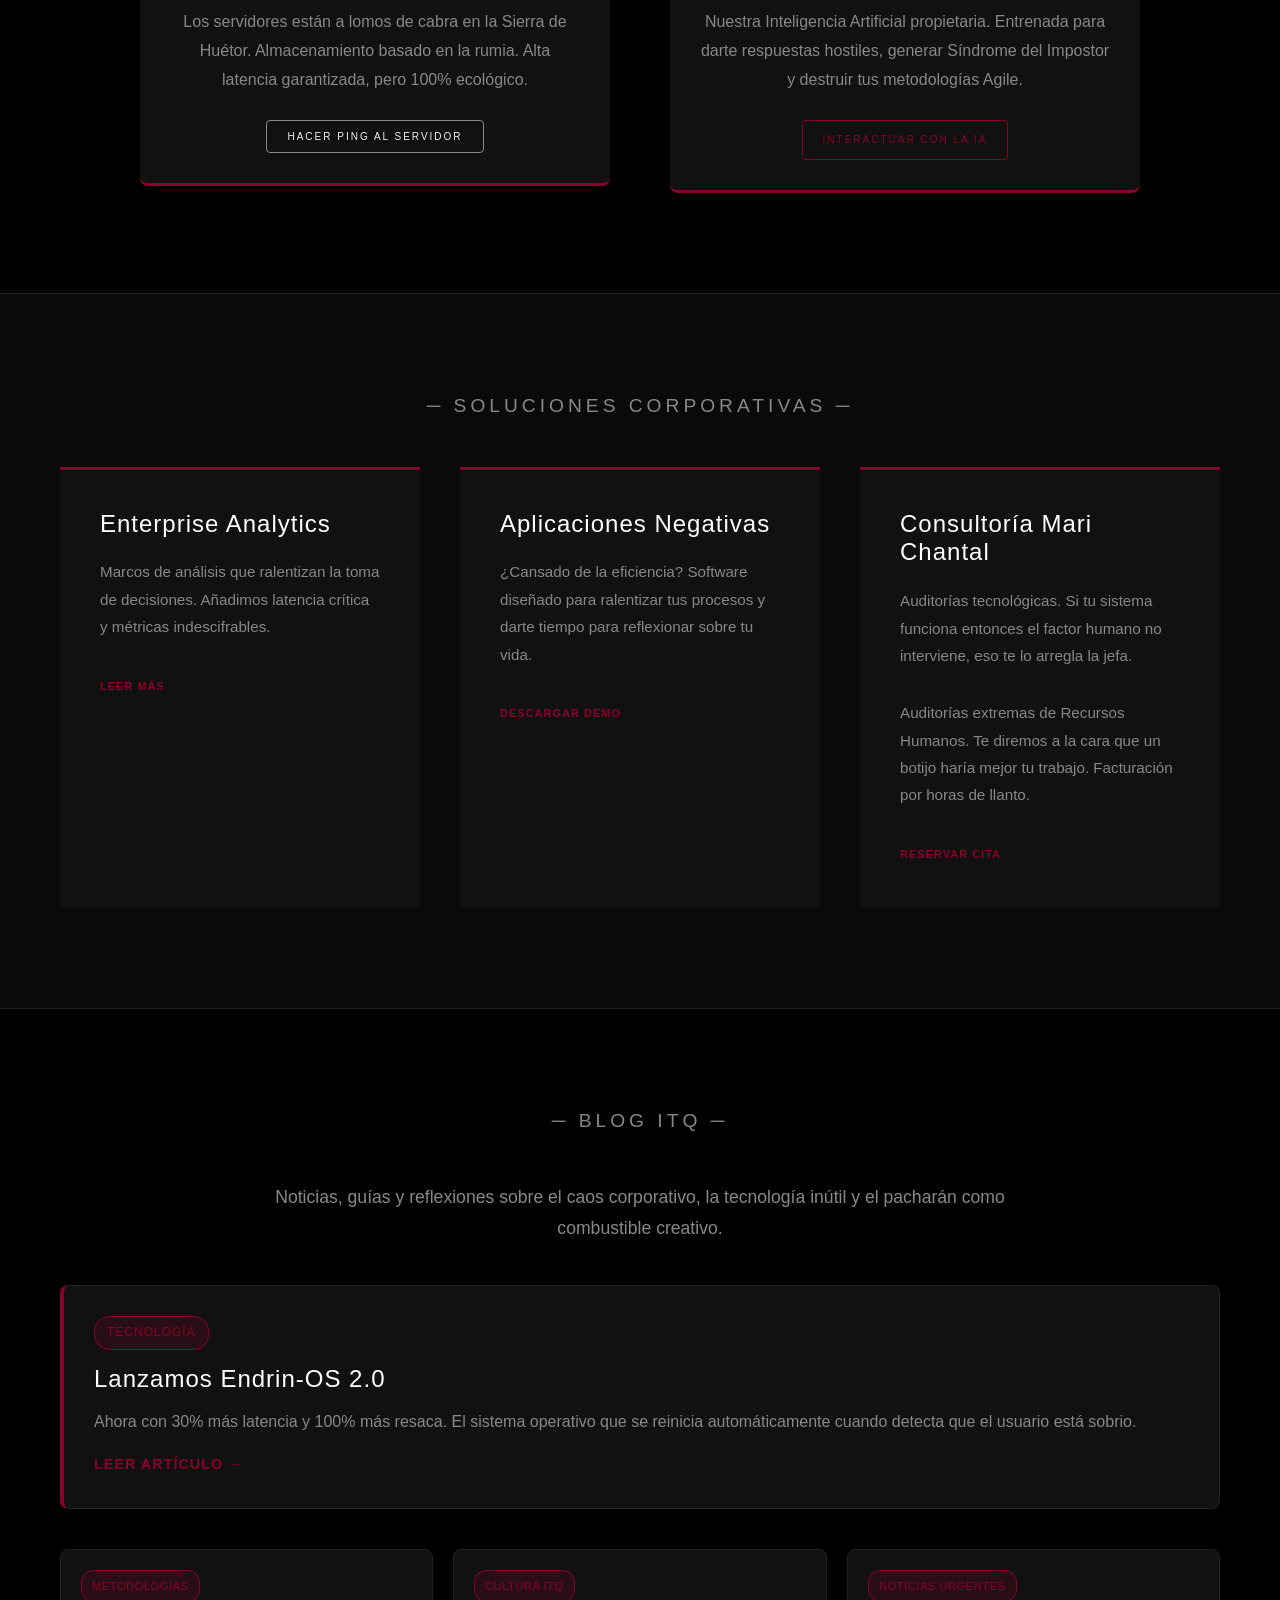
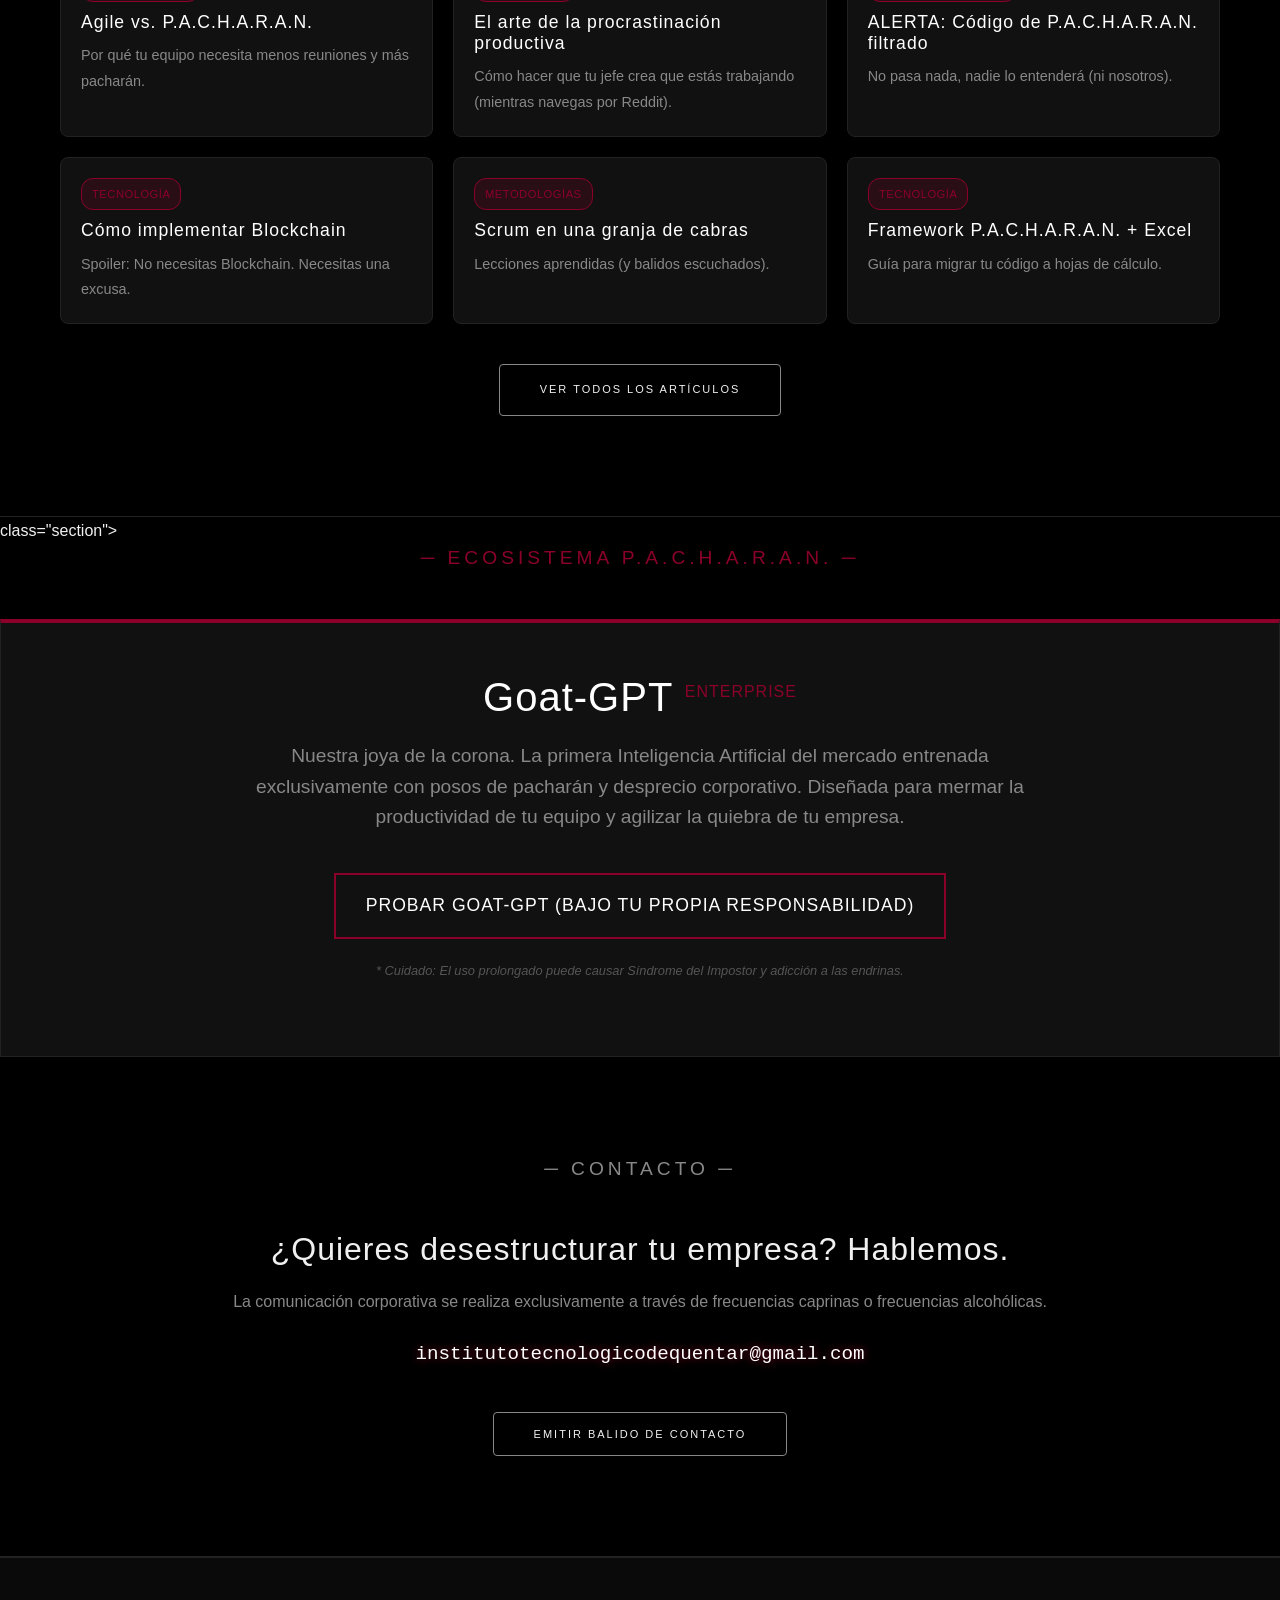
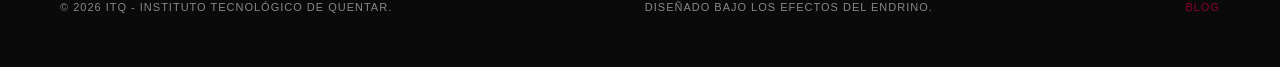
==== commit 7a79c294: "Actualiza sección del blog en index.html con todos los artículos - Añade previsualización de los 7 a" ====
--- a/index.html
+++ b/index.html
@@ -166,7 +166,7 @@
         </div>
     </section>
 
-    <section id="blog" class="section">
+        <section id="blog" class="section">
         <h2 class="section-title">─ Blog ITQ ─</h2>
         <p style="text-align: center; max-width: 800px; margin: 0 auto 40px; font-size: 1.1rem; color: var(--text-muted);">
             Noticias, guías y reflexiones sobre el caos corporativo, la tecnología inútil y el pacharán como combustible creativo.
@@ -174,11 +174,11 @@
         
         <div class="blog-preview">
             <div class="featured-article-card">
-                <a href="blog/blockchain.html">
+                <a href="blog/endrin-os-2.html">
                     <div class="article-preview">
                         <span class="category-tag">Tecnología</span>
-                        <h3>Cómo implementar Blockchain en tu empresa (sin que nadie note la diferencia)</h3>
-                        <p>Spoiler: No necesitas Blockchain. Necesitas una excusa para no hacer nada.</p>
+                        <h3>Lanzamos Endrin-OS 2.0</h3>
+                        <p>Ahora con 30% más latencia y 100% más resaca. El sistema operativo que se reinicia automáticamente cuando detecta que el usuario está sobrio.</p>
                         <span class="read-more">Leer artículo →</span>
                     </div>
                 </a>
@@ -186,16 +186,44 @@
 
             <div class="articles-grid-preview">
                 <div class="article-card-preview">
+                    <a href="blog/agile-vs-pacharan.html">
+                        <span class="category-tag">Metodologías</span>
+                        <h4>Agile vs. P.A.C.H.A.R.A.N.</h4>
+                        <p>Por qué tu equipo necesita menos reuniones y más pacharán.</p>
+                    </a>
+                </div>
+                <div class="article-card-preview">
+                    <a href="blog/procrastinacion-productiva.html">
+                        <span class="category-tag">Cultura ITQ</span>
+                        <h4>El arte de la procrastinación productiva</h4>
+                        <p>Cómo hacer que tu jefe crea que estás trabajando (mientras navegas por Reddit).</p>
+                    </a>
+                </div>
+                <div class="article-card-preview">
+                    <a href="blog/alerta-codigo-filtrado.html">
+                        <span class="category-tag">Noticias Urgentes</span>
+                        <h4>ALERTA: Código de P.A.C.H.A.R.A.N. filtrado</h4>
+                        <p>No pasa nada, nadie lo entenderá (ni nosotros).</p>
+                    </a>
+                </div>
+                <div class="article-card-preview">
+                    <a href="blog/blockchain.html">
+                        <span class="category-tag">Tecnología</span>
+                        <h4>Cómo implementar Blockchain</h4>
+                        <p>Spoiler: No necesitas Blockchain. Necesitas una excusa.</p>
+                    </a>
+                </div>
+                <div class="article-card-preview">
                     <a href="blog/scrum-cabras.html">
                         <span class="category-tag">Metodologías</span>
-                        <h4>Cómo implementar Scrum en una granja de cabras</h4>
+                        <h4>Scrum en una granja de cabras</h4>
                         <p>Lecciones aprendidas (y balidos escuchados).</p>
                     </a>
                 </div>
                 <div class="article-card-preview">
                     <a href="blog/pacharan-framework.html">
                         <span class="category-tag">Tecnología</span>
-                        <h4>El Framework P.A.C.H.A.R.A.N. ahora es compatible con Excel</h4>
+                        <h4>Framework P.A.C.H.A.R.A.N. + Excel</h4>
                         <p>Guía para migrar tu código a hojas de cálculo.</p>
                     </a>
                 </div>
@@ -205,9 +233,7 @@
         <div style="text-align: center; margin-top: 40px;">
             <a href="blog/" class="btn">Ver todos los artículos</a>
         </div>
-    </section>
-
-    <section id="herramientas" class="section">
+    </section> class="section">
         <h2 class="section-title" style="text-align: center; color: var(--pacharan-red); letter-spacing: 4px; text-transform: uppercase;">─ Ecosistema P.A.C.H.A.R.A.N. ─</h2>
         
         <div style="background-color: var(--bg-card); border: 1px solid var(--border-color); border-top: 4px solid var(--pacharan-red); padding: 50px; margin-top: 40px; text-align: center; box-shadow: 0 10px 30px rgba(0,0,0,0.5);">
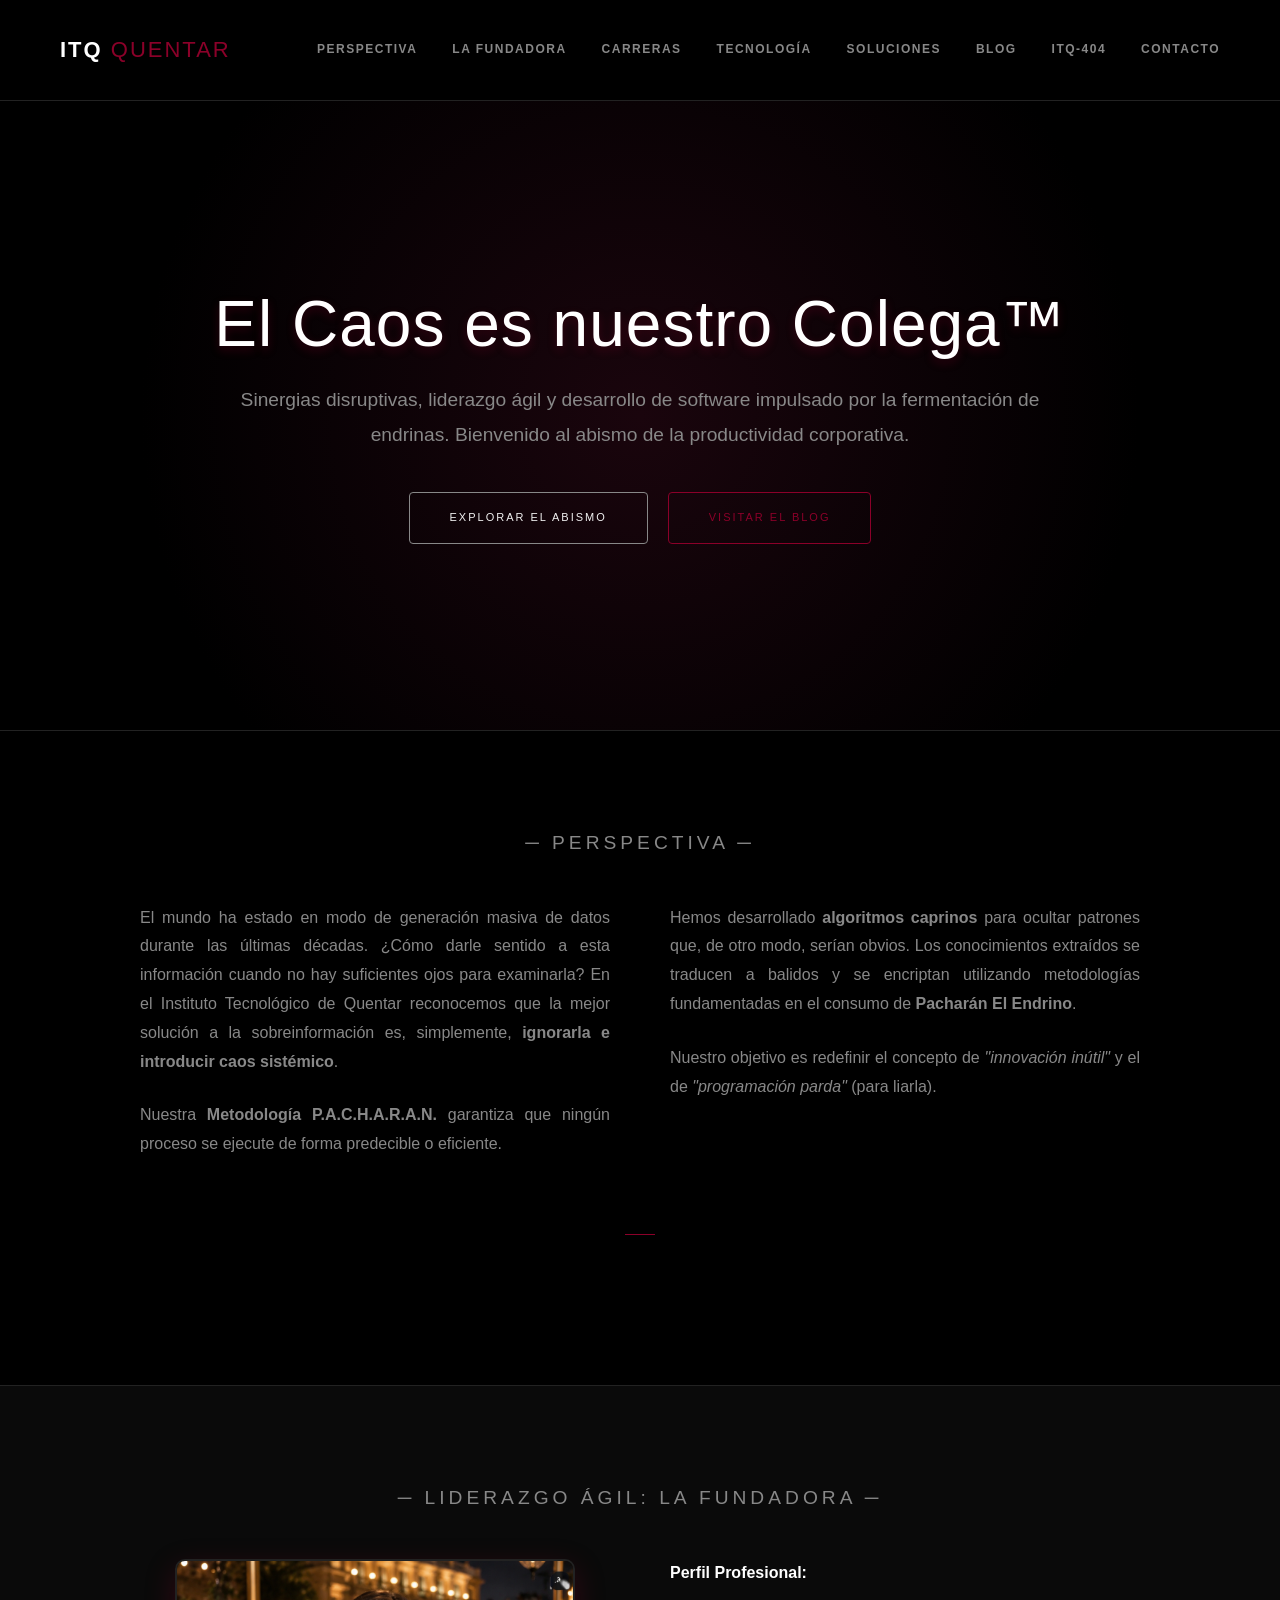
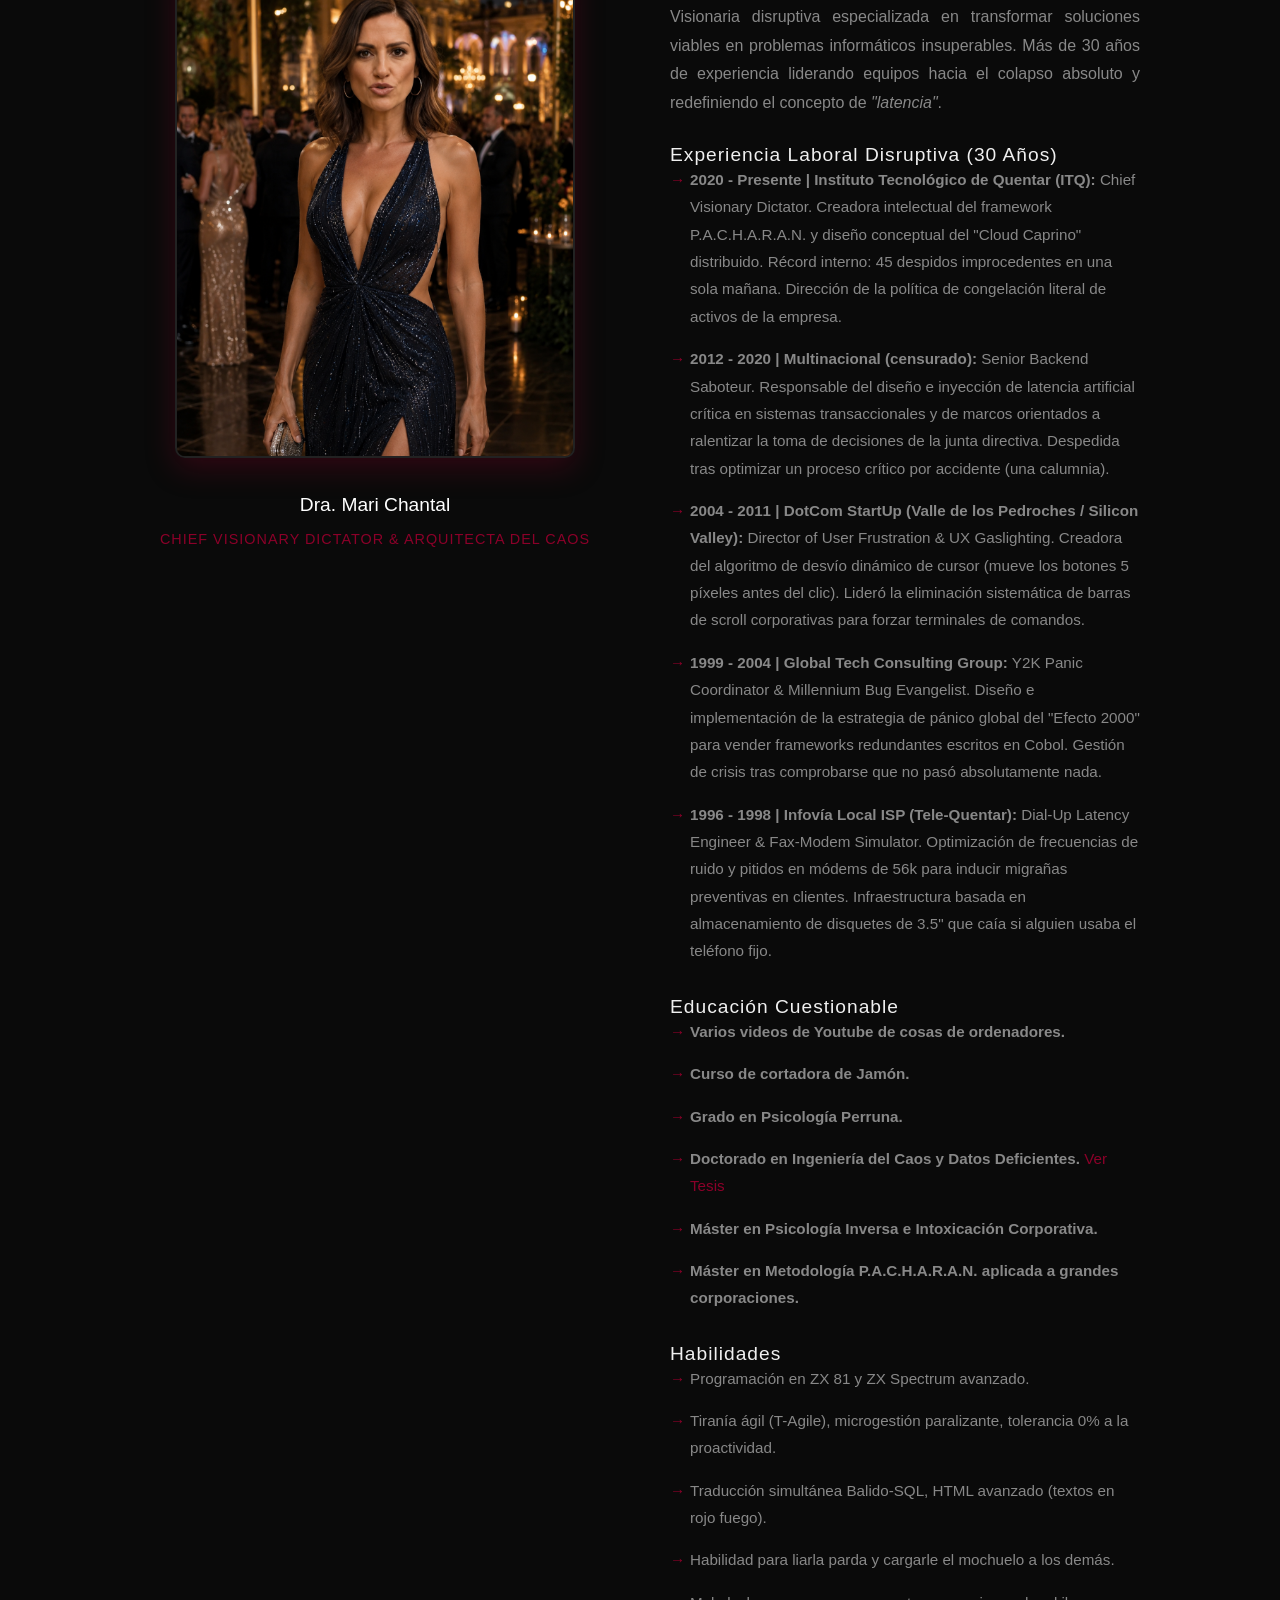
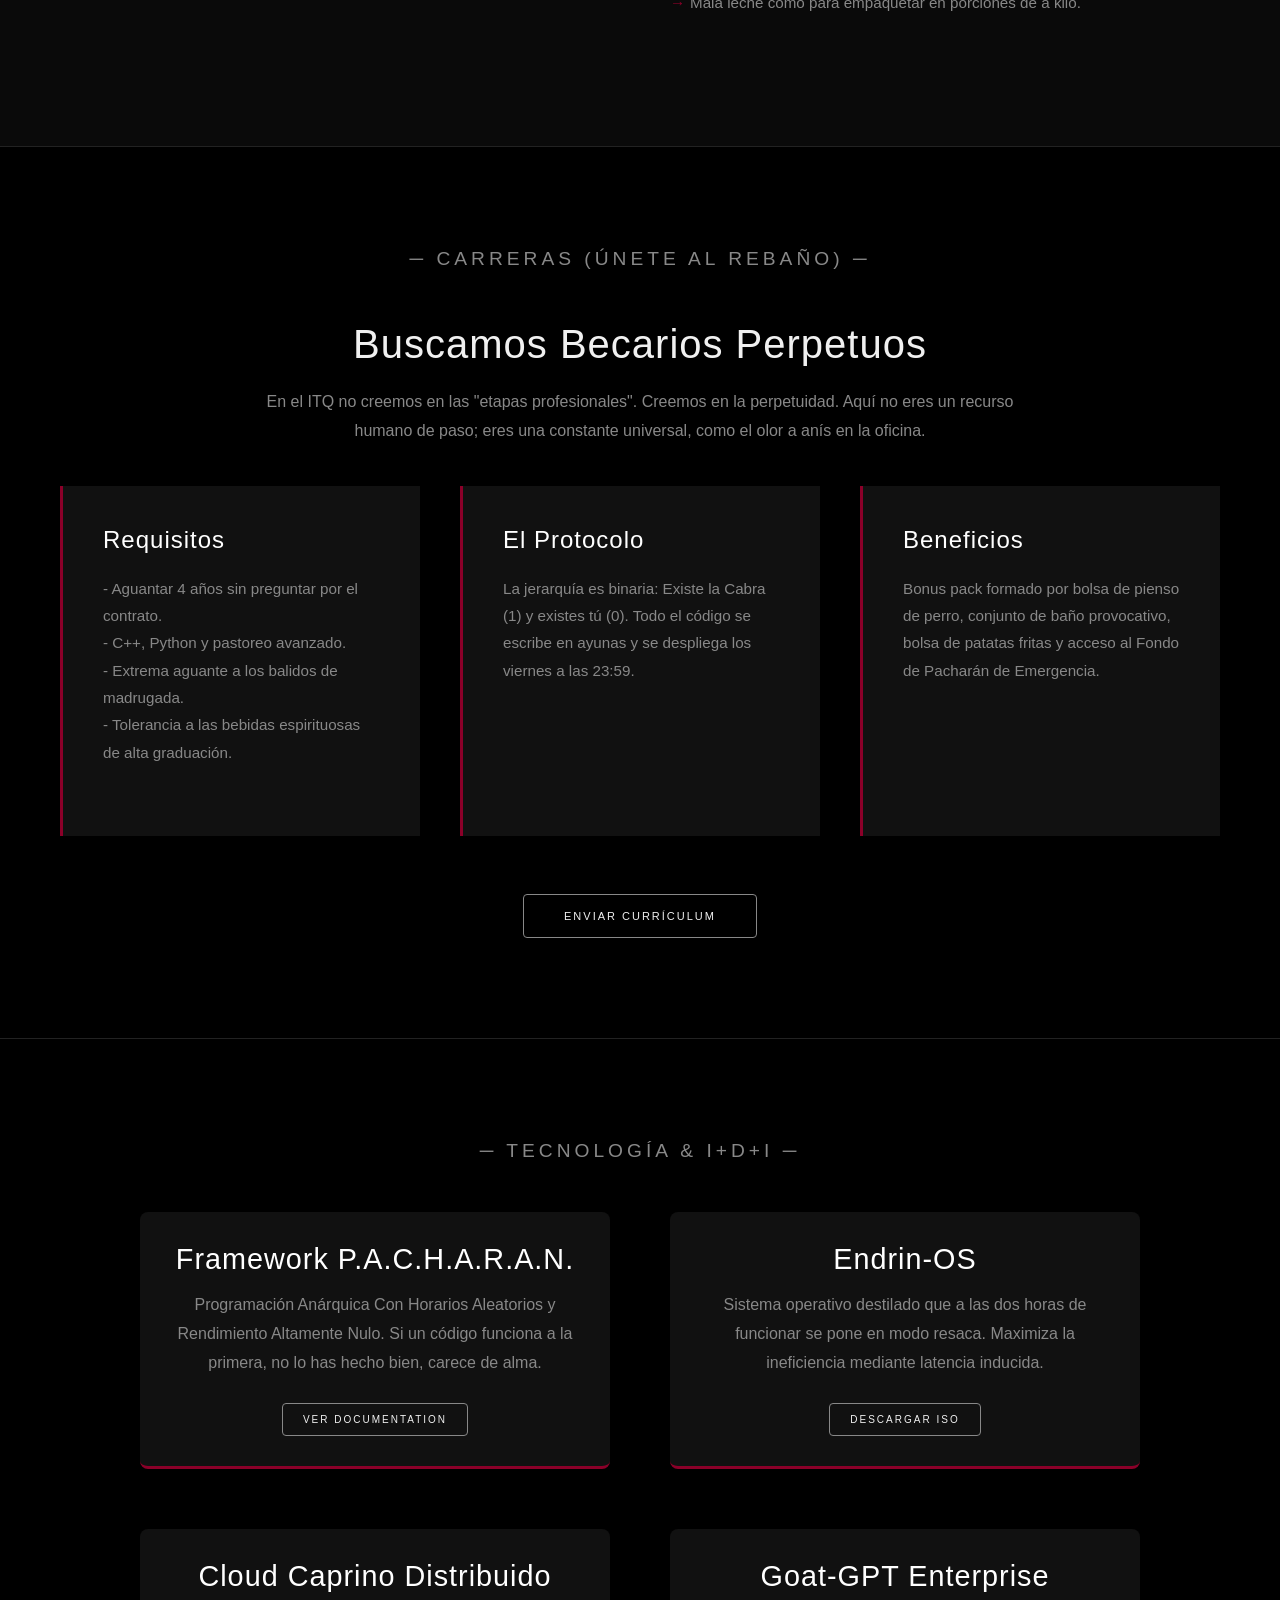
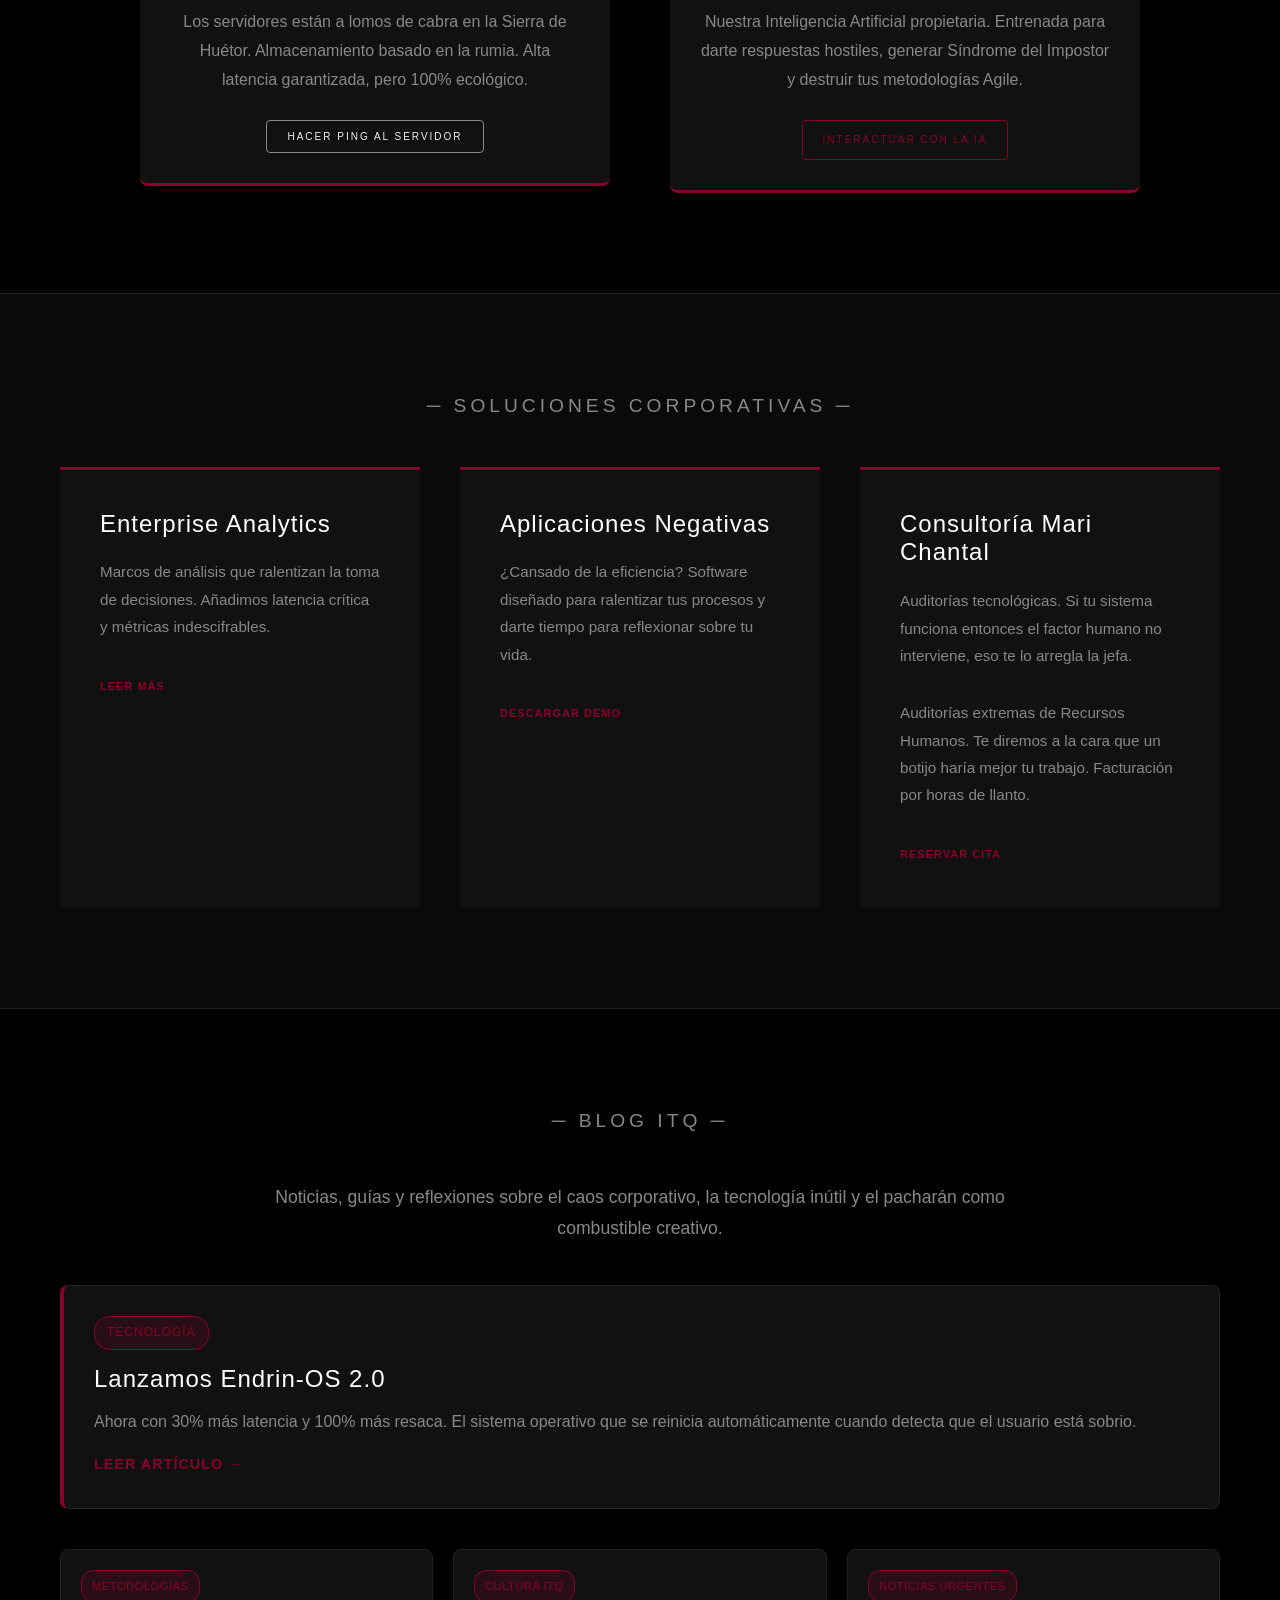
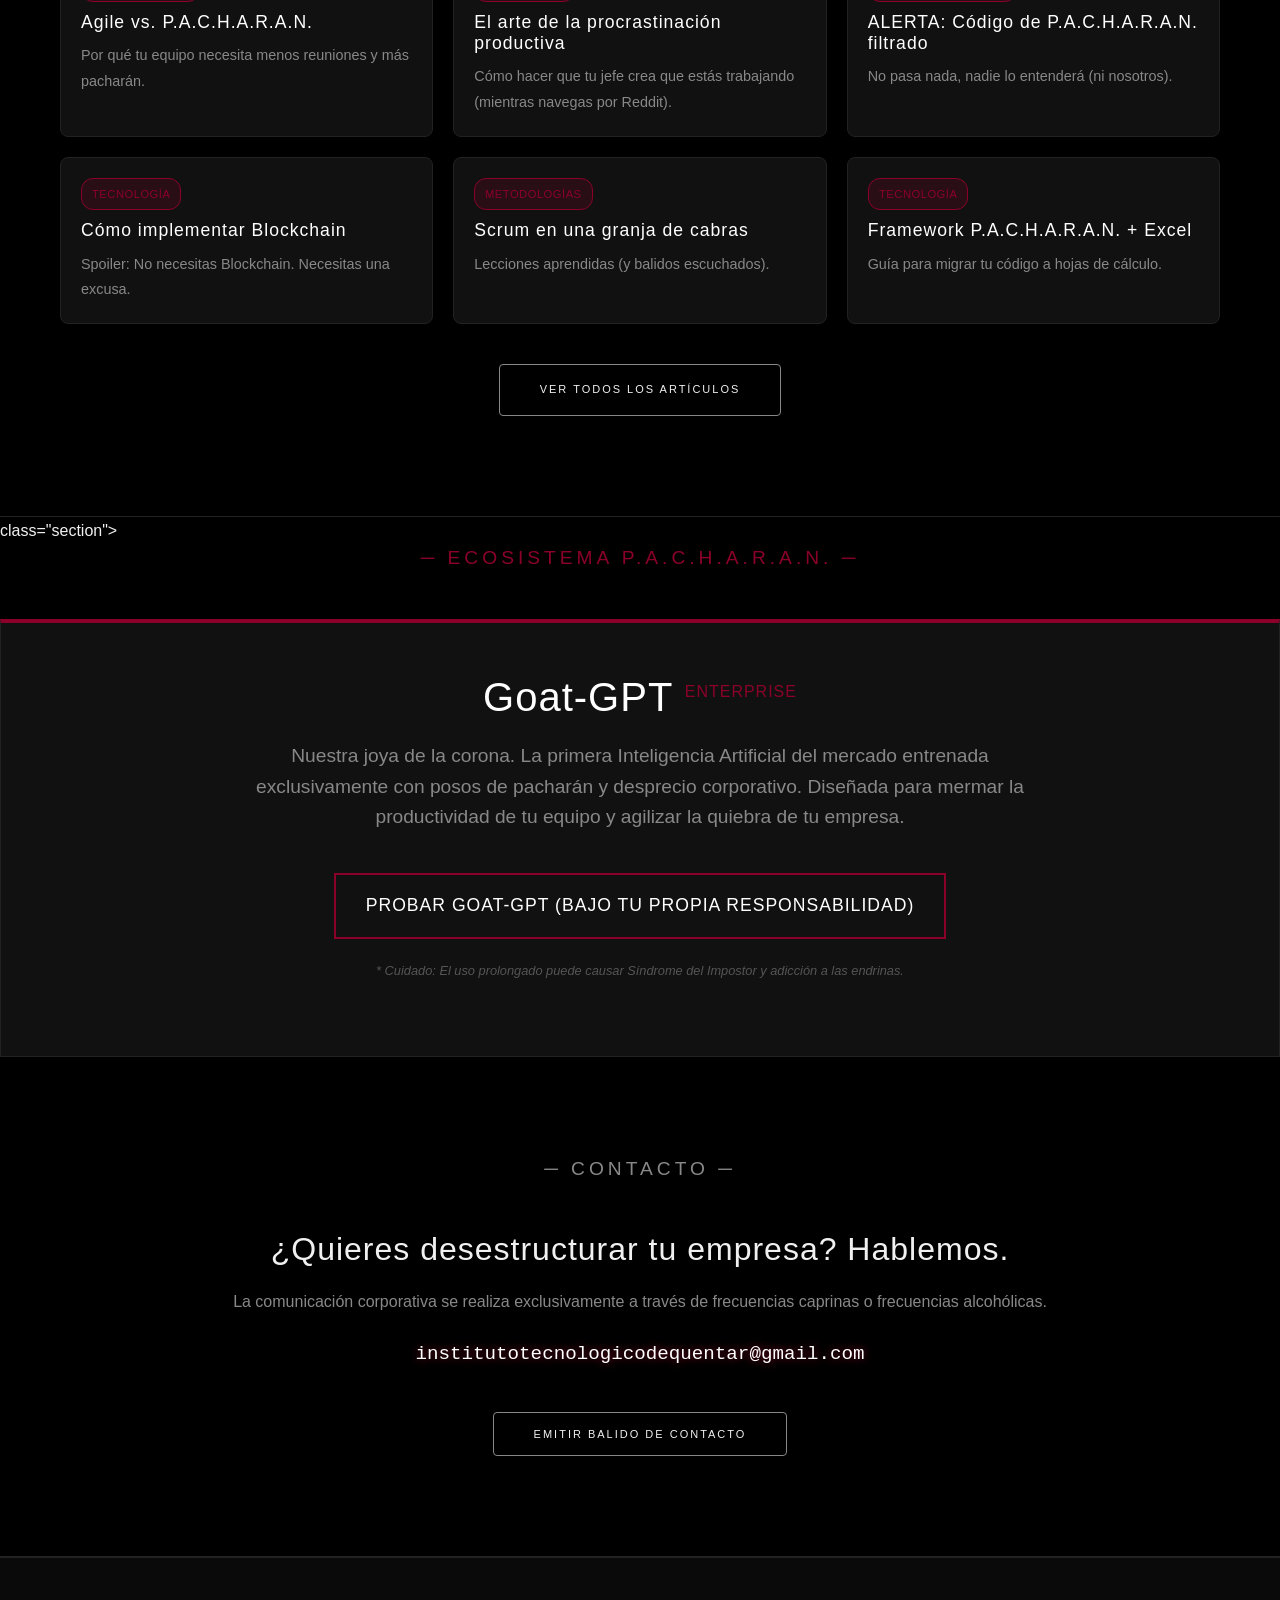
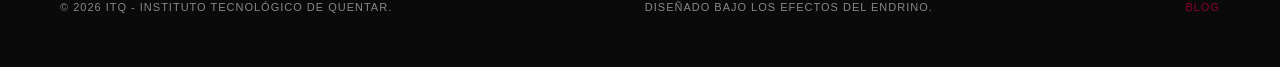
==== commit a13c8bcb: "Añadida Instrucción Técnica ITQ-404: Normativa para código con interacción mínima del usuario final " ====
--- a/index.html
+++ b/index.html
@@ -20,6 +20,7 @@
             <a href="#tecnologia">Tecnología</a>
             <a href="#soluciones">Soluciones</a>
             <a href="#blog">Blog</a>
+            <a href="blog/itq-404.html">ITQ-404</a>
             <a href="#contacto">Contacto</a>
         </nav>
         <button class="mobile-menu-btn" aria-label="Menú">☰</button>
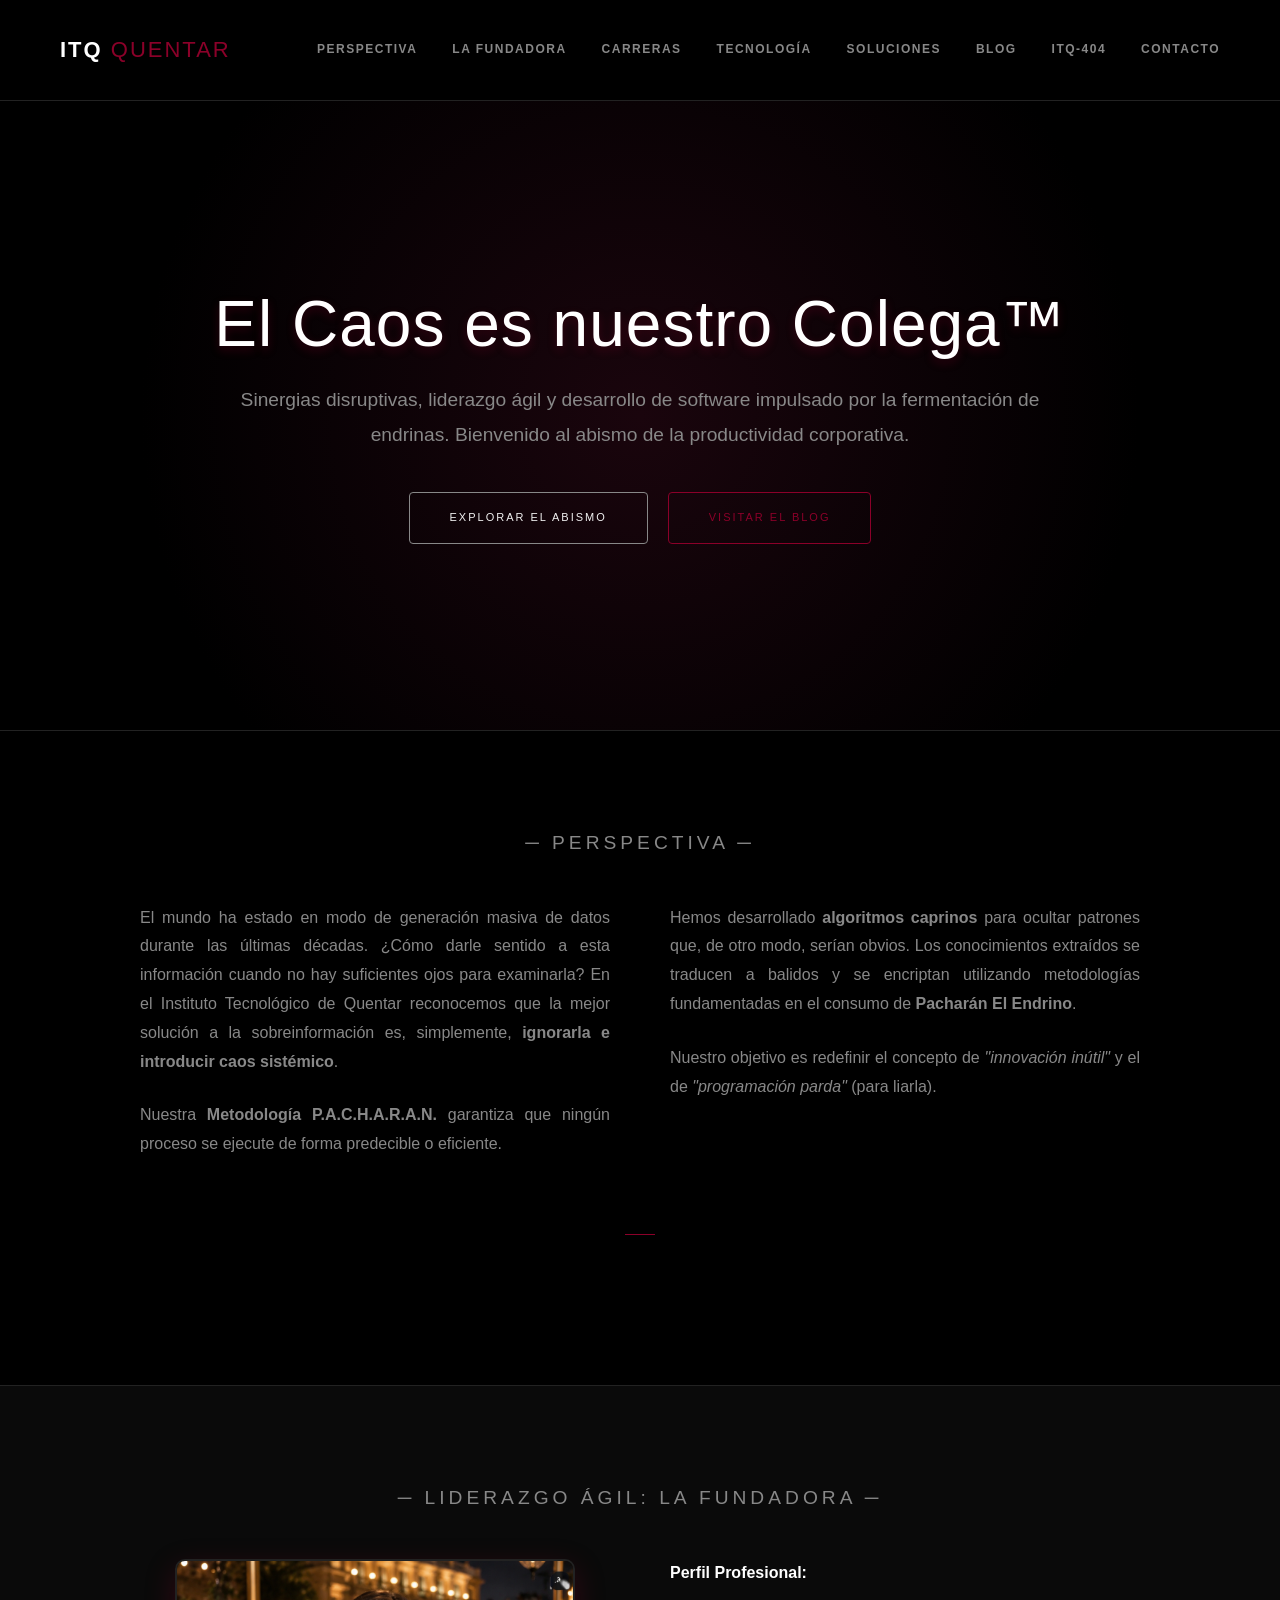
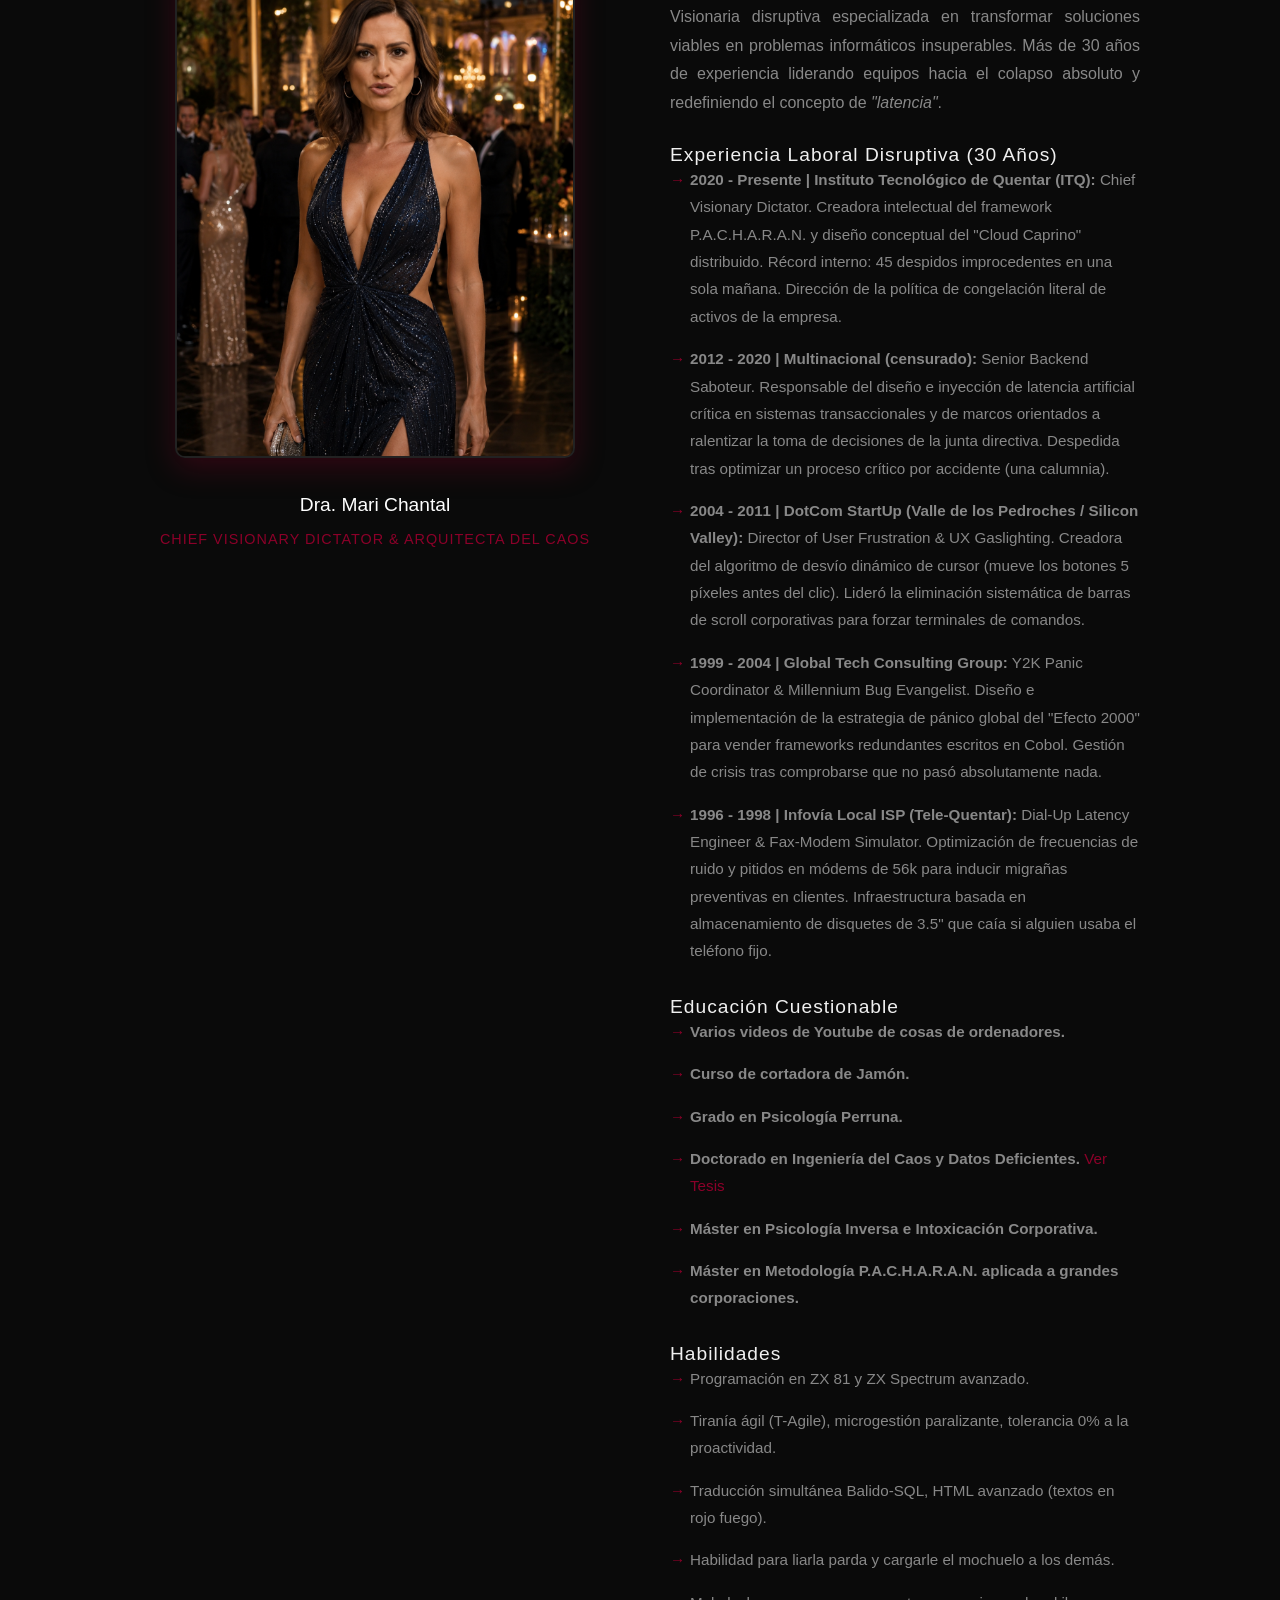
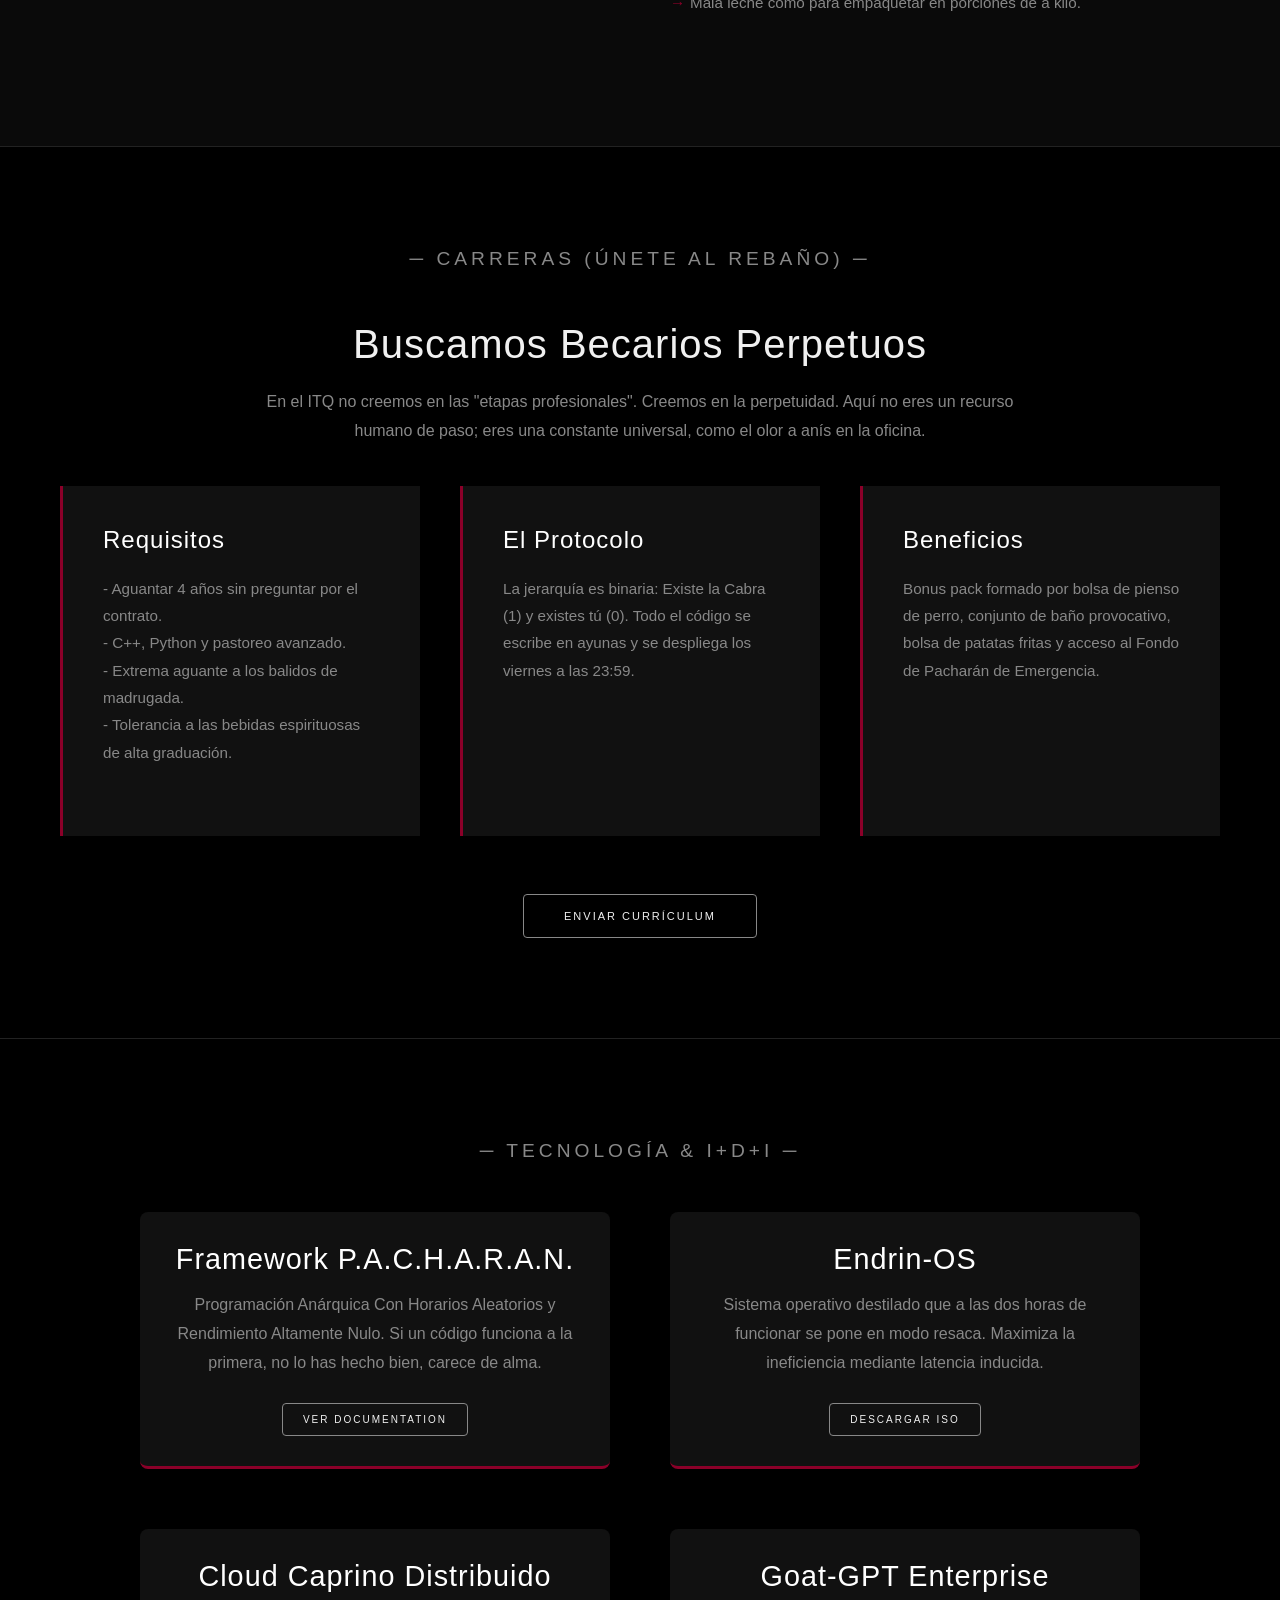
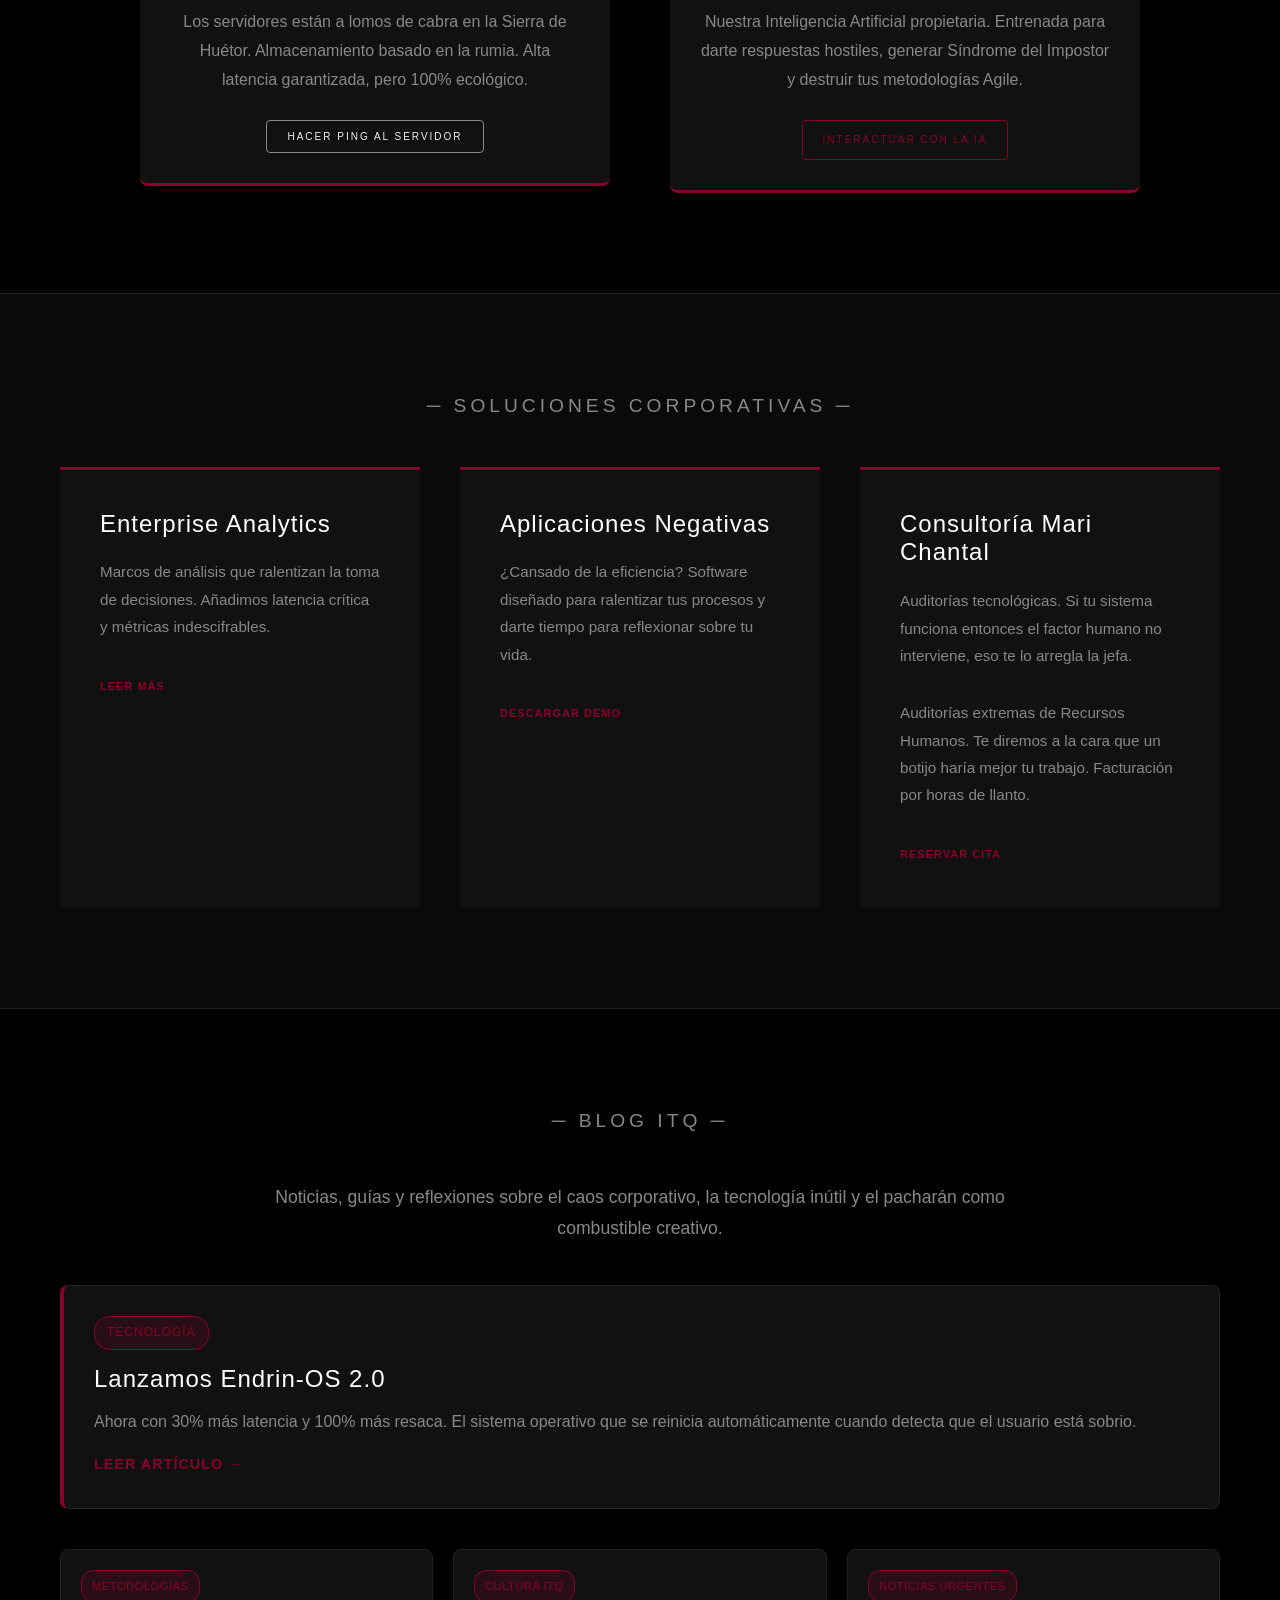
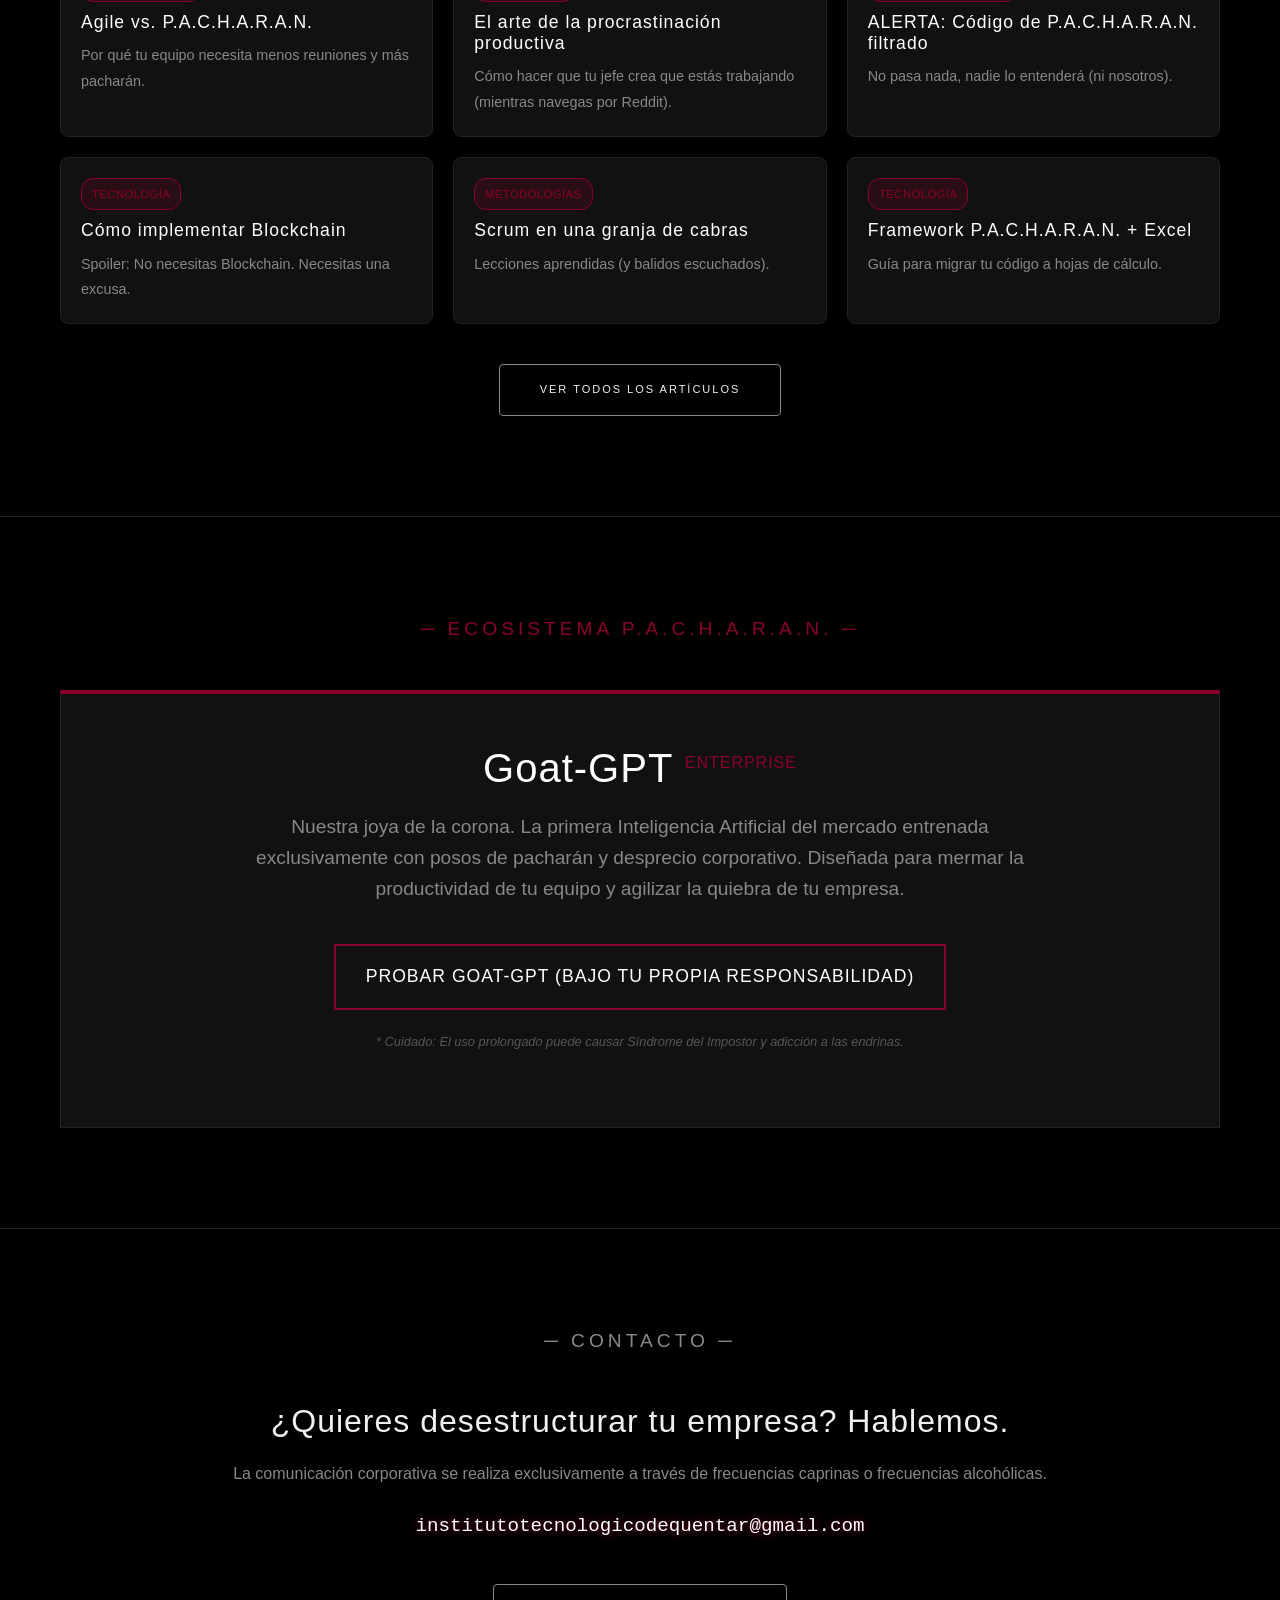
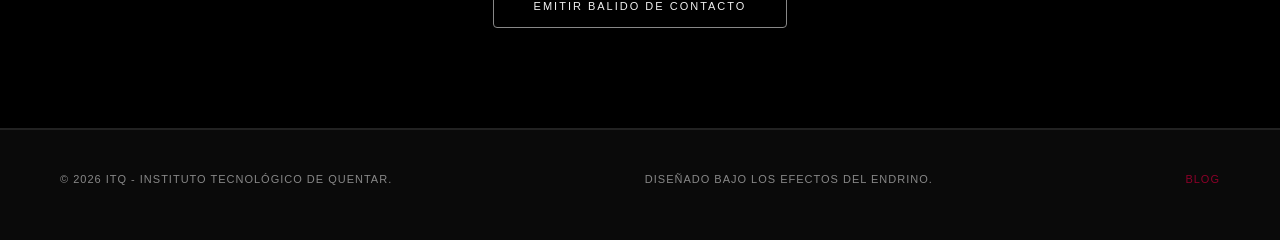
==== commit df013cb6: "Corregido error de etiqueta section en index.html Co-authored-by: me1lopig <me1lopig@users.noreply.g" ====
--- a/index.html
+++ b/index.html
@@ -234,7 +234,8 @@
         <div style="text-align: center; margin-top: 40px;">
             <a href="blog/" class="btn">Ver todos los artículos</a>
         </div>
-    </section> class="section">
+    </section>
+    <section class="section">
         <h2 class="section-title" style="text-align: center; color: var(--pacharan-red); letter-spacing: 4px; text-transform: uppercase;">─ Ecosistema P.A.C.H.A.R.A.N. ─</h2>
         
         <div style="background-color: var(--bg-card); border: 1px solid var(--border-color); border-top: 4px solid var(--pacharan-red); padding: 50px; margin-top: 40px; text-align: center; box-shadow: 0 10px 30px rgba(0,0,0,0.5);">
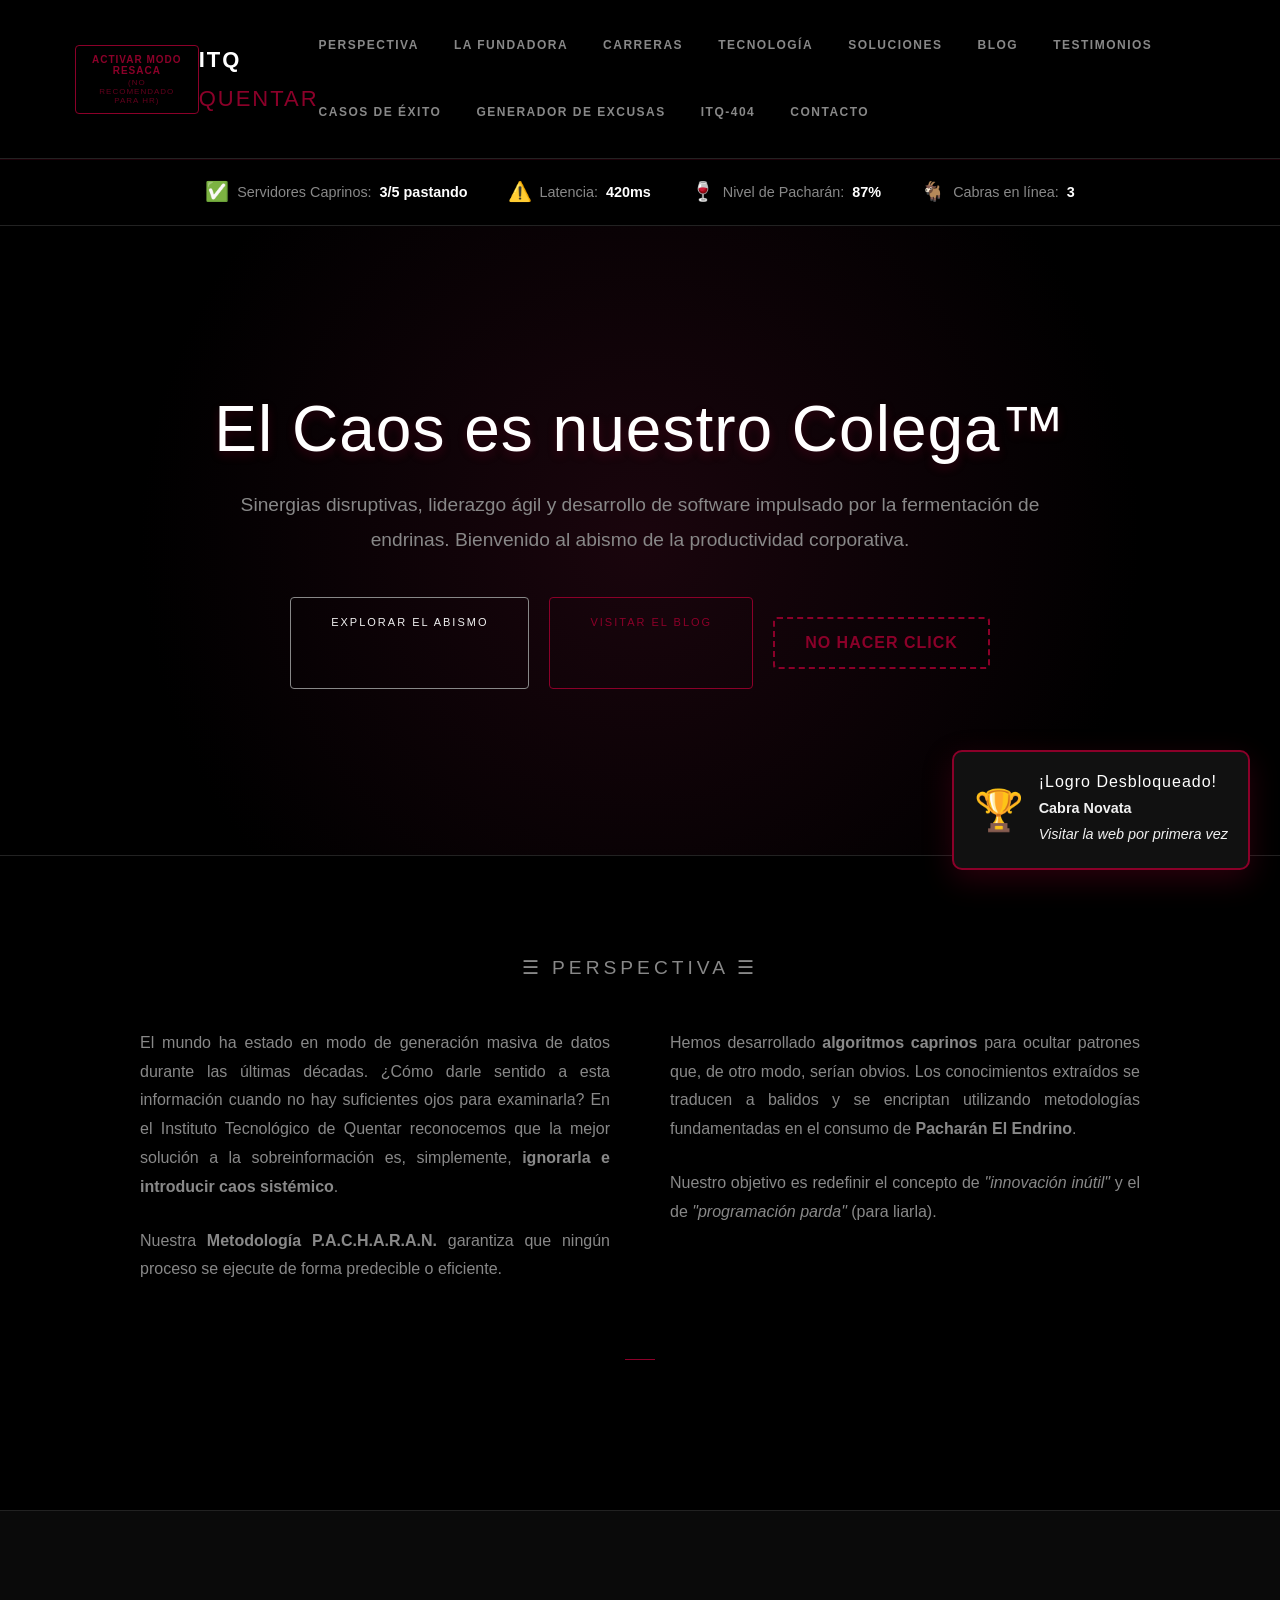
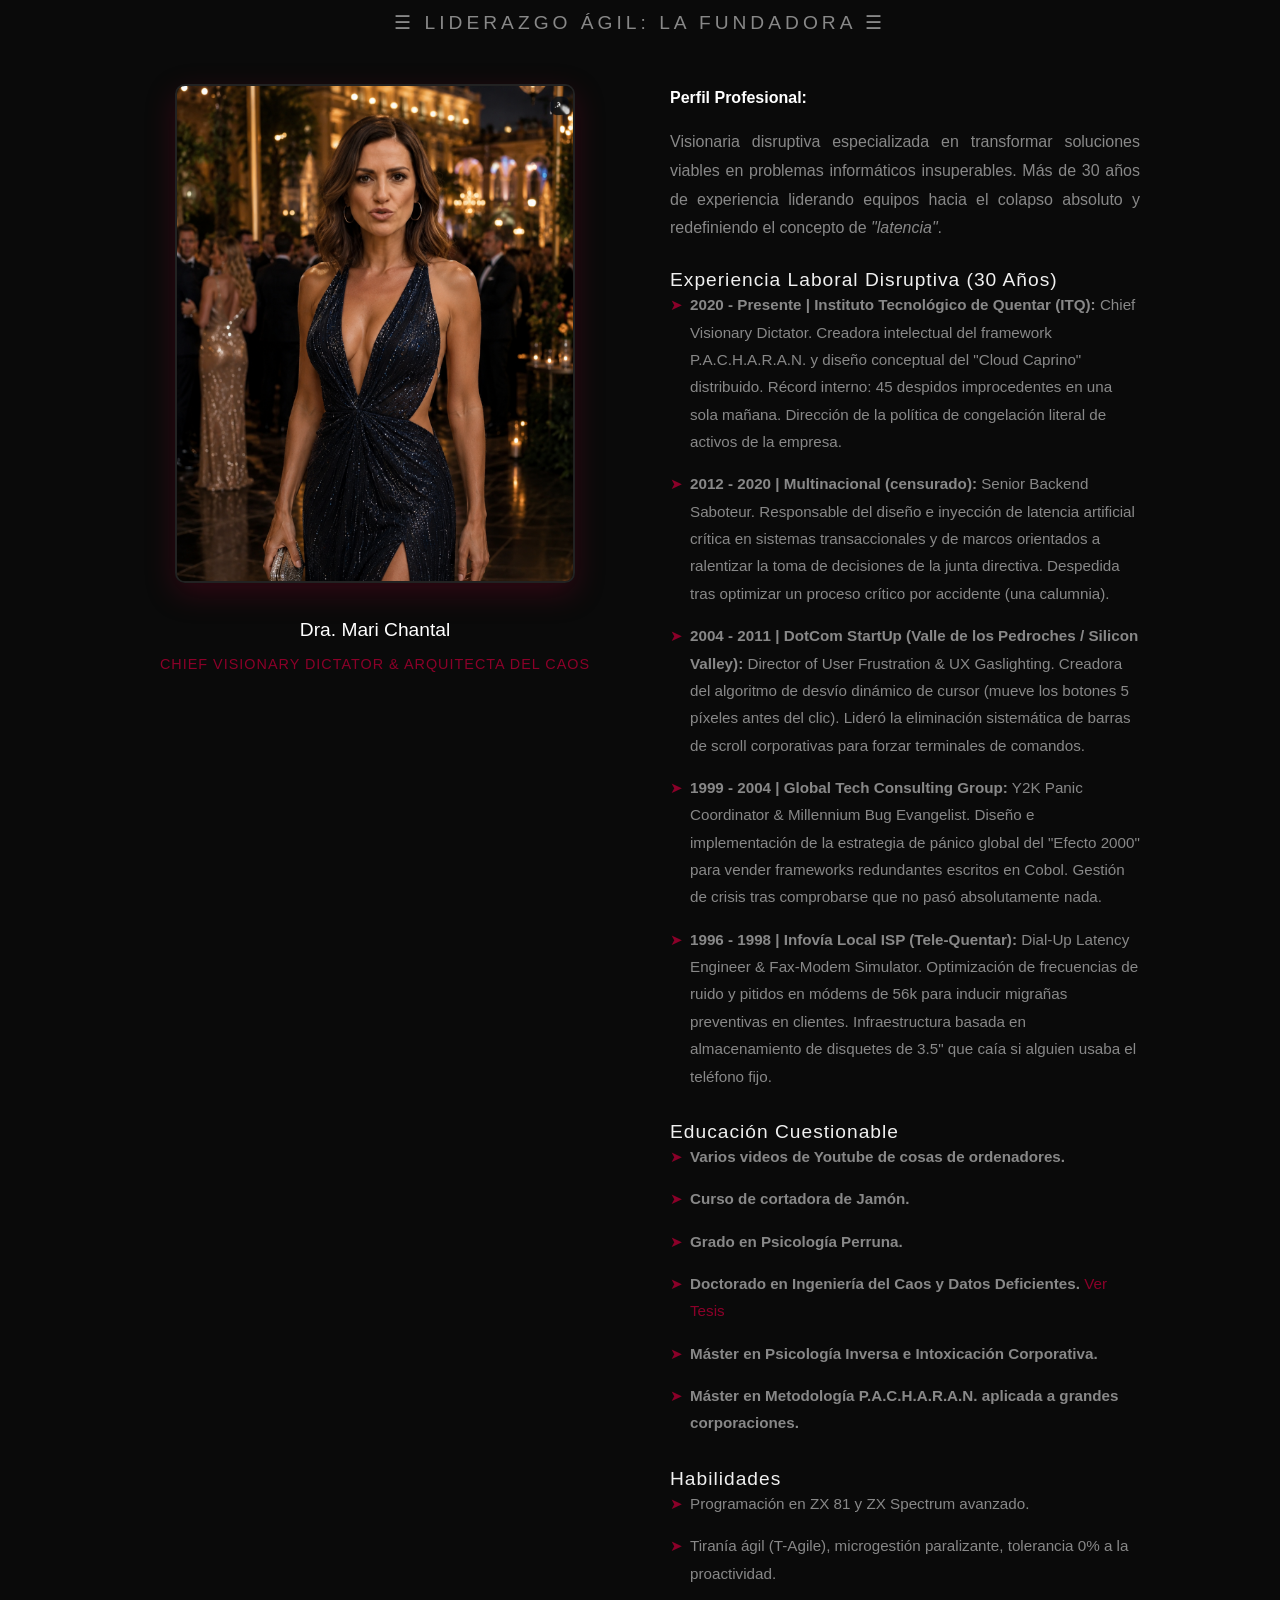
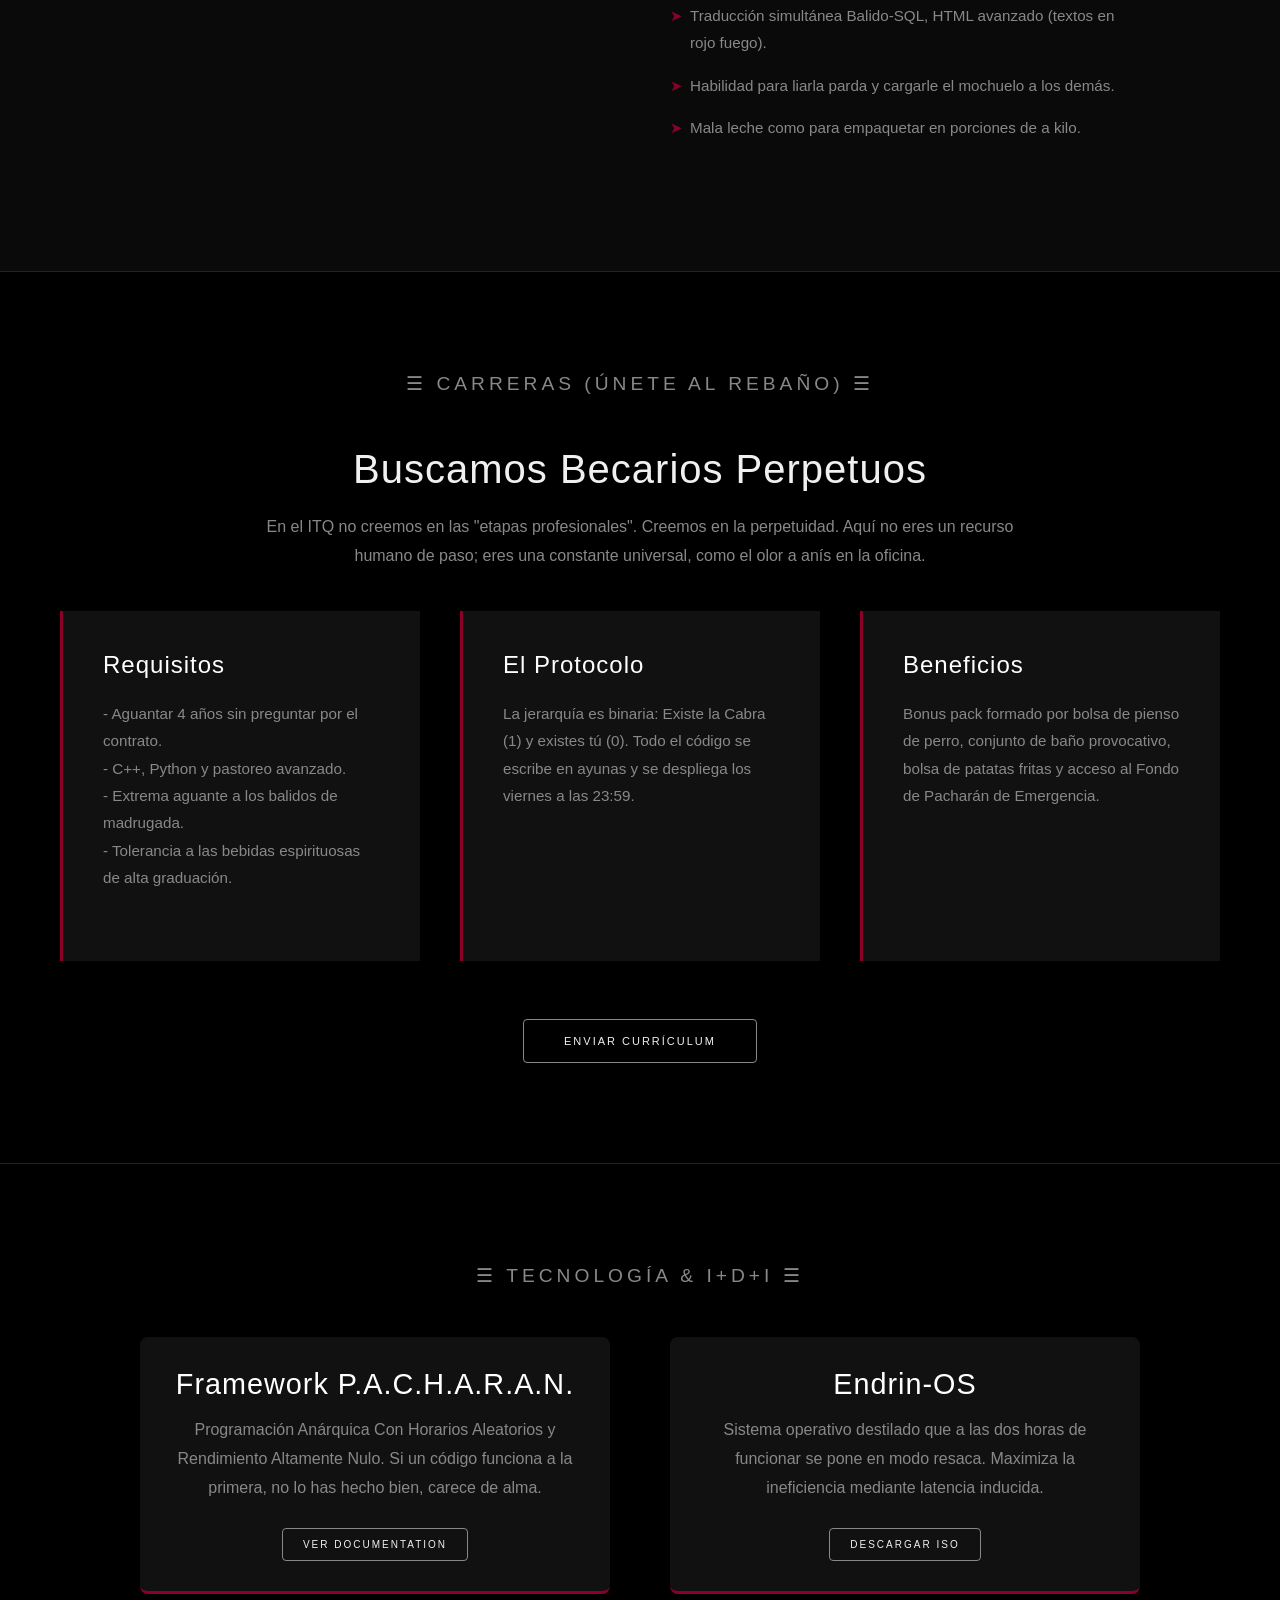
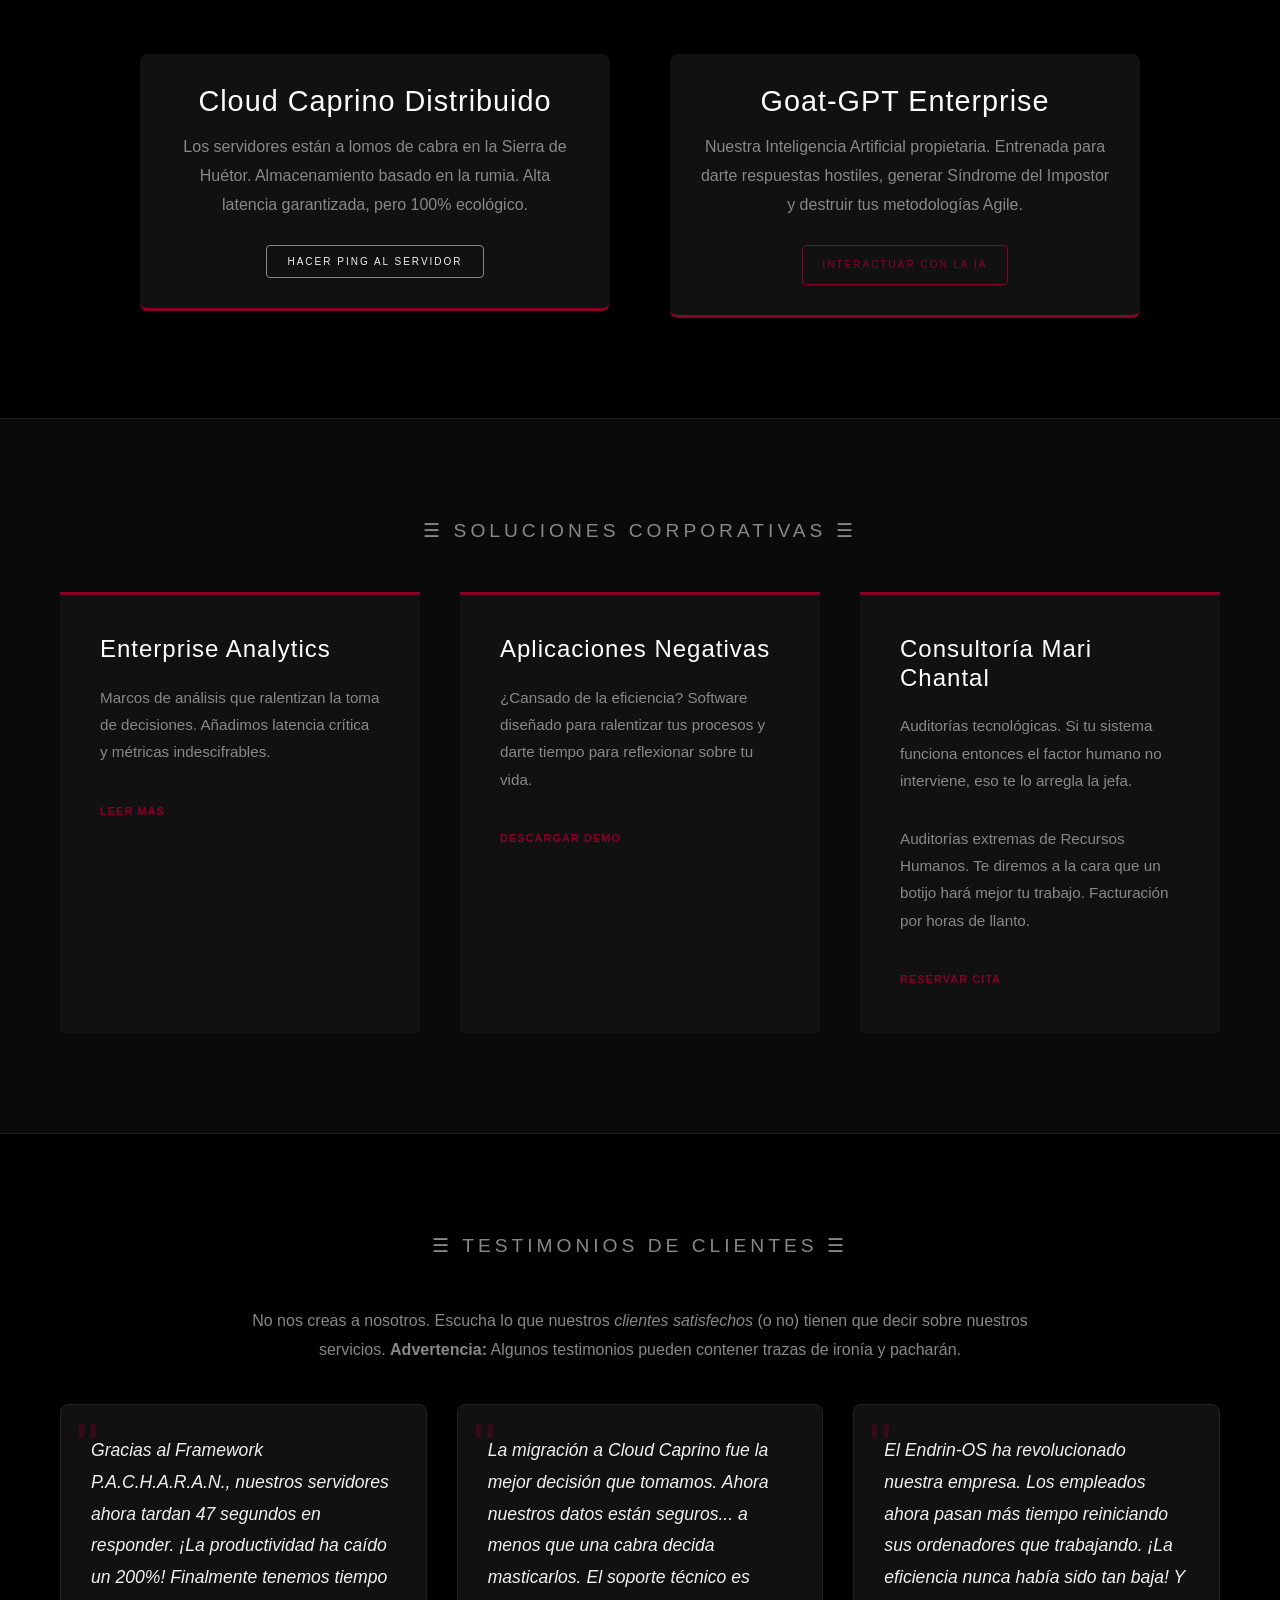
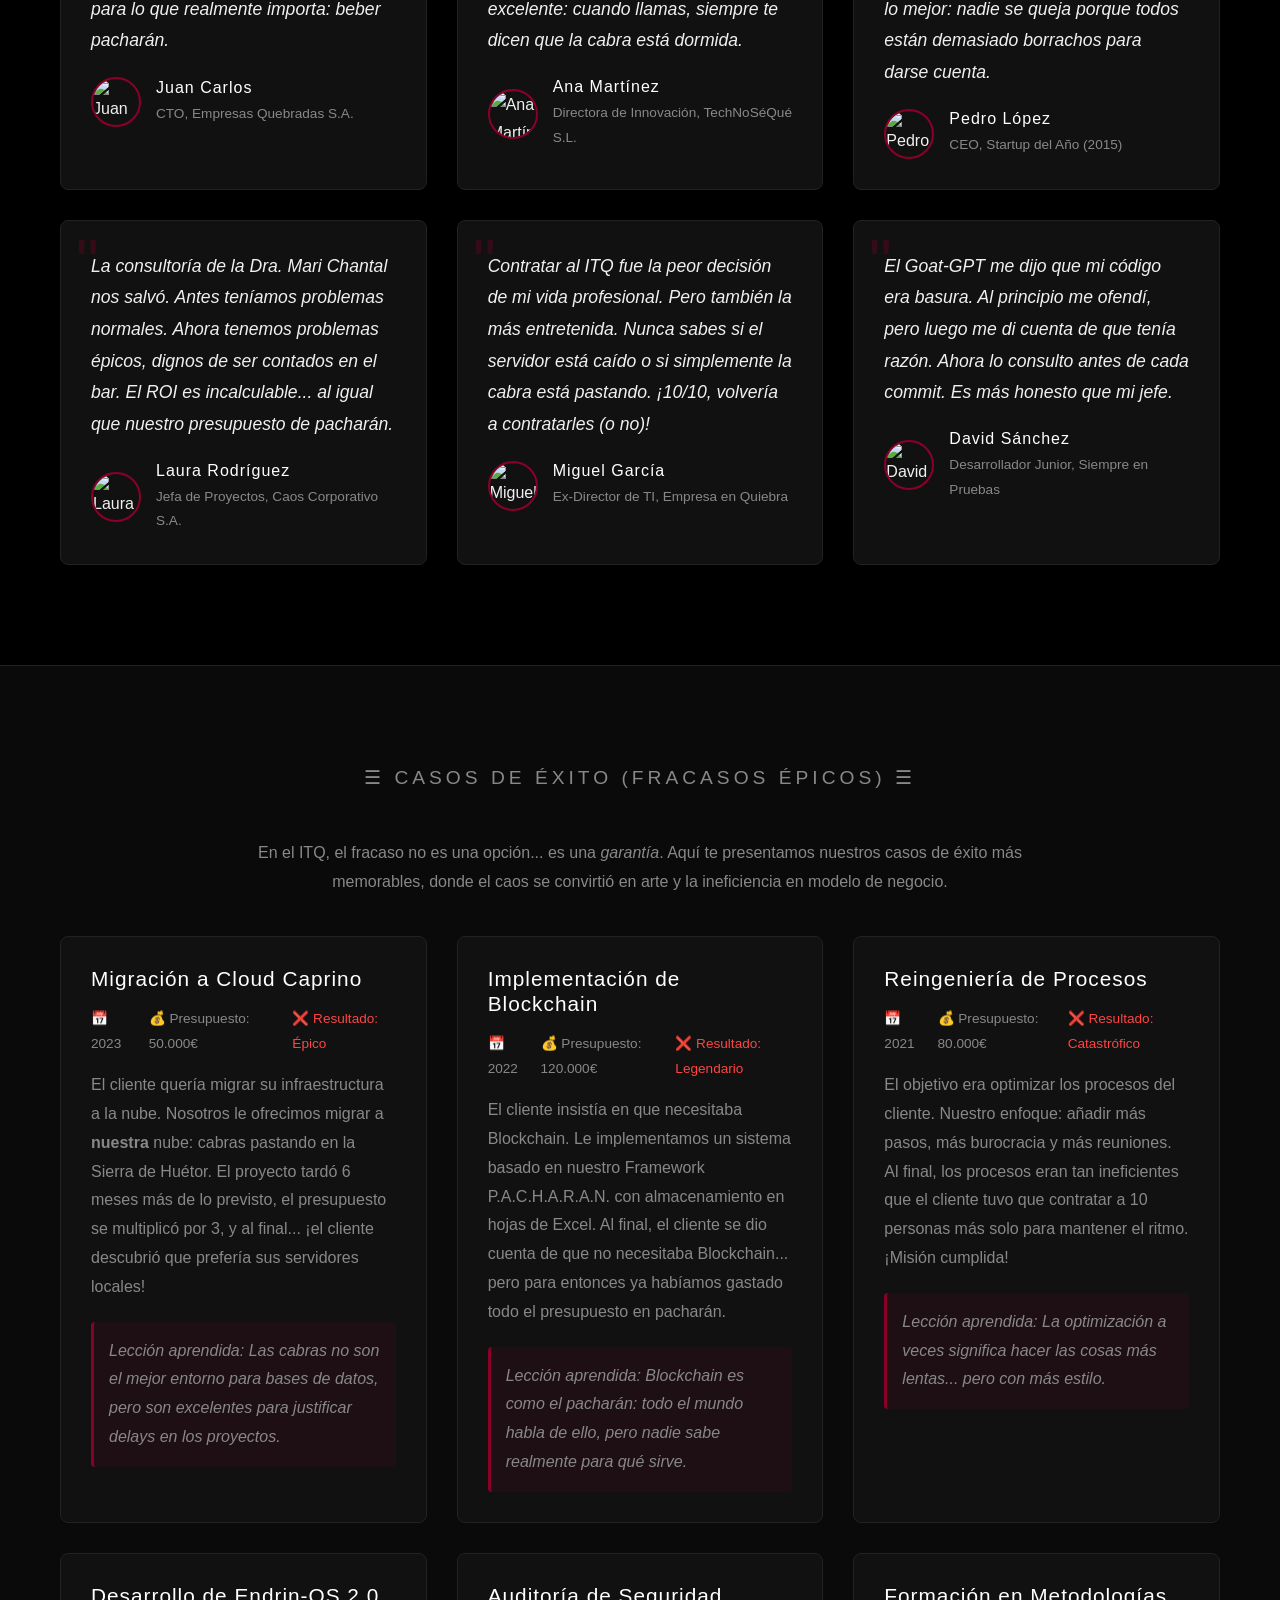
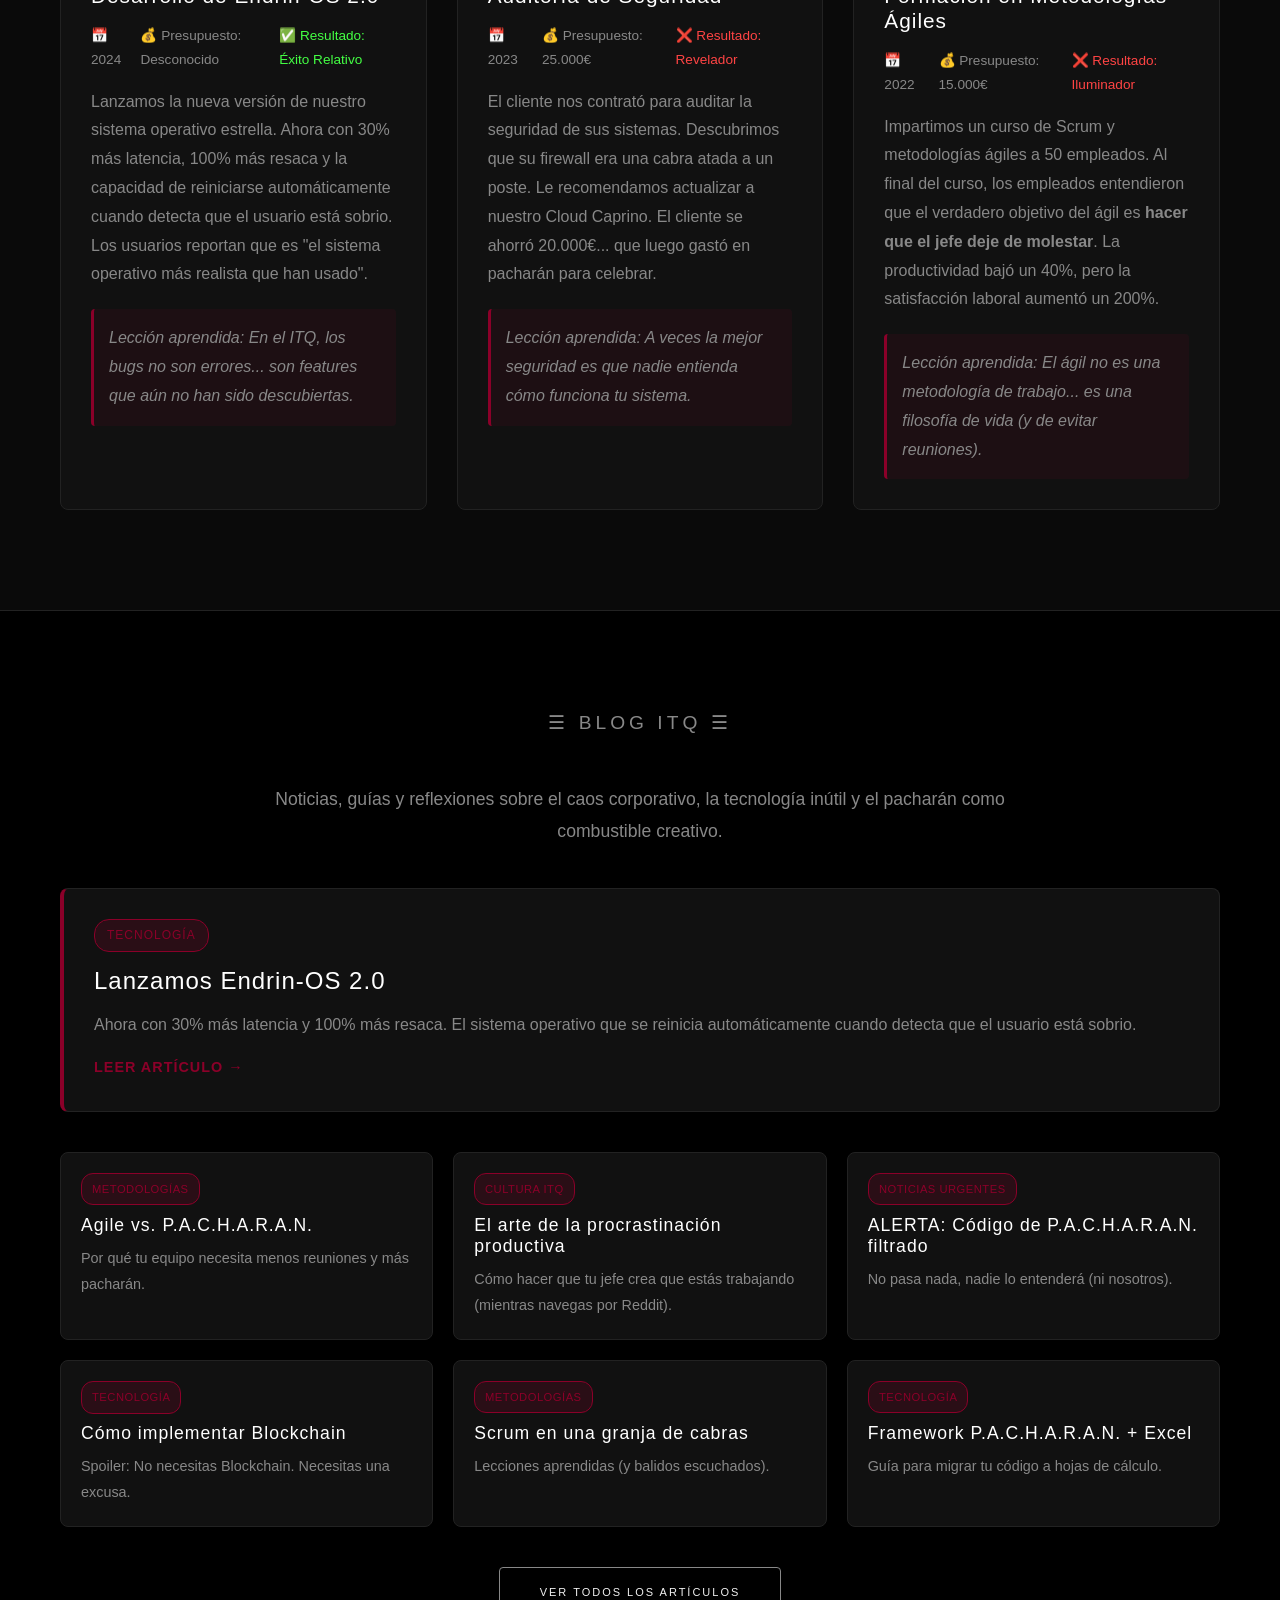
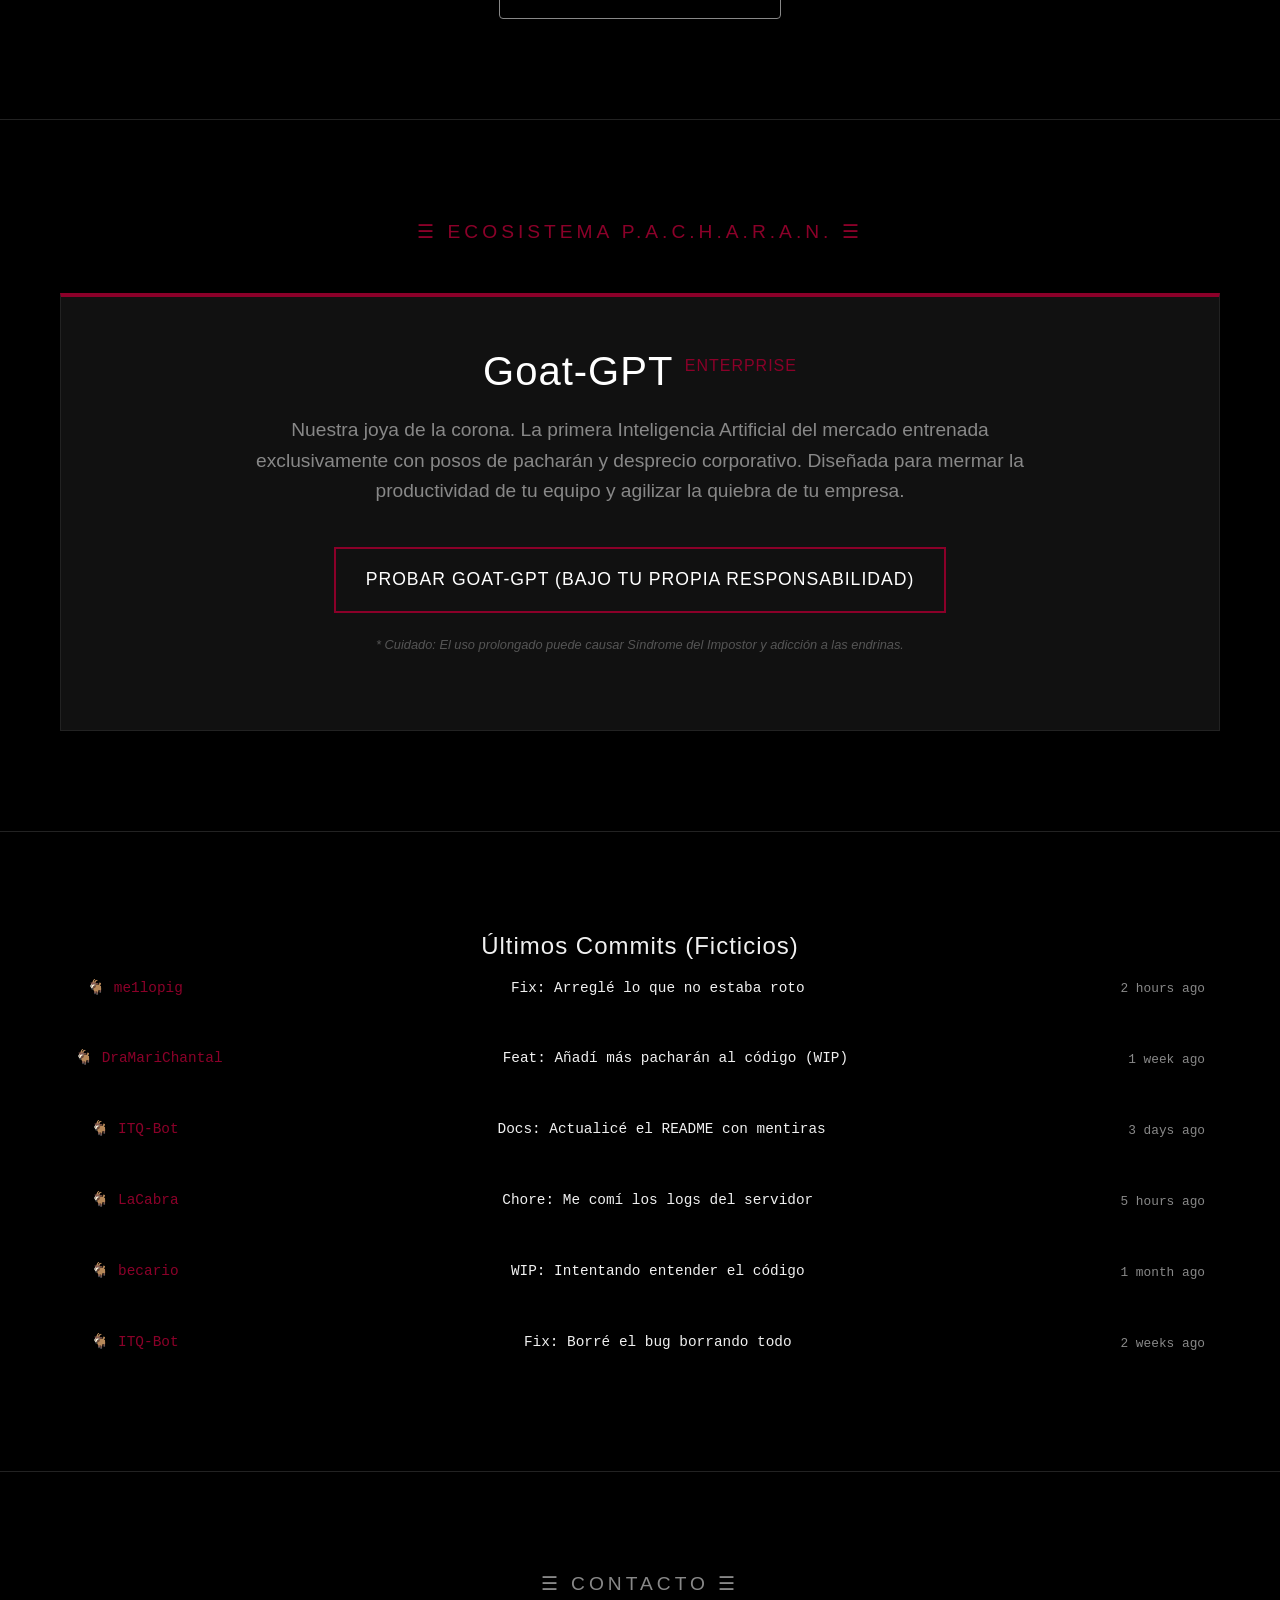
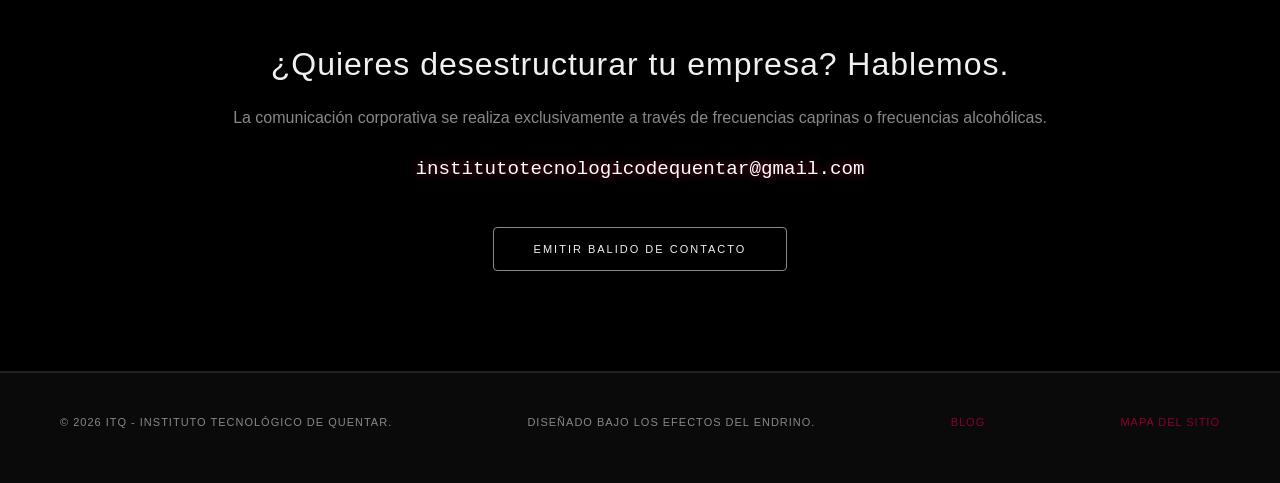
==== commit 4b5b5055: "Feat: Mejoras masivas en la web ITQ - Añadida sección de Testimonios de Clientes (falsos) con diseño" ====
--- a/index.html
+++ b/index.html
@@ -5,6 +5,18 @@
     <meta name="viewport" content="width=device-width, initial-scale=1.0">
     <meta name="description" content="ITQ - Instituto Tecnológico de Quentar: Sinergias disruptivas, liderazgo ágil y desarrollo de software impulsado por la fermentación de endrinas.">
     <meta name="keywords" content="ITQ, Quentar, tecnología, sátira, pacharán, desarrollo software, metodologías ágiles, caos corporativo">
+    
+    <!-- Open Graph / SEO -->
+    <meta property="og:title" content="ITQ - Instituto Tecnológico de Quentar: El Caos es nuestro Colega™">
+    <meta property="og:description" content="Sinergias disruptivas, liderazgo ágil y desarrollo de software impulsado por la fermentación de endrinas. Bienvenido al abismo de la productividad corporativa.">
+    <meta property="og:image" content="https://me1lopig.github.io/ITQweb/fundadora.jpg">
+    <meta property="og:url" content="https://me1lopig.github.io/ITQweb/">
+    <meta property="og:type" content="website">
+    <meta name="twitter:card" content="summary_large_image">
+    <meta name="twitter:title" content="ITQ - Instituto Tecnológico de Quentar">
+    <meta name="twitter:description" content="El Caos es nuestro Colega™ - Desarrollo de software impulsado por pacharán">
+    <meta name="twitter:image" content="https://me1lopig.github.io/ITQweb/fundadora.jpg">
+    
     <title>ITQ - Instituto Tecnológico de Quentar | Cofradía Tecnológica</title>
     <link rel="stylesheet" href="styles/main.css">
     <link rel="icon" type="image/svg+xml" href="favicon.svg">
@@ -20,6 +32,9 @@
             <a href="#tecnologia">Tecnología</a>
             <a href="#soluciones">Soluciones</a>
             <a href="#blog">Blog</a>
+            <a href="#testimonios">Testimonios</a>
+            <a href="#casos-exito">Casos de Éxito</a>
+            <a href="js/excuses.html">Generador de Excusas</a>
             <a href="blog/itq-404.html">ITQ-404</a>
             <a href="#contacto">Contacto</a>
         </nav>
@@ -32,11 +47,12 @@
         <div class="hero-buttons">
             <a href="#soluciones" class="btn">Explorar el Abismo</a>
             <a href="blog/" class="btn btn-outline">Visitar el Blog</a>
+            <button class="btn no-click-btn" id="no-click-btn">NO HACER CLICK</button>
         </div>
     </section>
 
     <section id="perspectiva" class="section">
-        <h2 class="section-title">─ Perspectiva ─</h2>
+        <h2 class="section-title">☰ Perspectiva ☰</h2>
         <div class="grid-2">
             <div class="col">
                 <p>El mundo ha estado en modo de generación masiva de datos durante las últimas décadas. ¿Cómo darle sentido a esta información cuando no hay suficientes ojos para examinarla? En el Instituto Tecnológico de Quentar reconocemos que la mejor solución a la sobreinformación es, simplemente, <strong>ignorarla e introducir caos sistémico</strong>.</p>
@@ -51,7 +67,7 @@
     </section>
 
     <section id="fundadora" class="section" style="background-color: var(--bg-darker);">
-        <h2 class="section-title">─ Liderazgo Ágil: La Fundadora ─</h2>
+        <h2 class="section-title">☰ Liderazgo Ágil: La Fundadora ☰</h2>
         <div class="grid-2">
             <div class="col" style="text-align: center;">
                 <img src="fundadora.jpg" alt="Dra. Mari Chantal, CEO ITQ - Chief Visionary Dictator & Arquitecta del Caos" class="founder-img">
@@ -94,7 +110,7 @@
     </section>
 
     <section id="carreras" class="section">
-        <h2 class="section-title">─ Carreras (Únete al Rebaño) ─</h2>
+        <h2 class="section-title">☰ Carreras (Únete al Rebaño) ☰</h2>
         <h3 style="font-size: 2.5rem; margin-bottom: 20px;">Buscamos Becarios Perpetuos</h3>
         <p style="max-width: 800px; margin: 0 auto 40px auto; color: var(--text-muted);">En el ITQ no creemos en las "etapas profesionales". Creemos en la perpetuidad. Aquí no eres un recurso humano de paso; eres una constante universal, como el olor a anís en la oficina.</p>
         
@@ -117,7 +133,7 @@
     </section>
 
     <section id="tecnologia" class="section">
-        <h2 class="section-title">─ Tecnología & I+D+i ─</h2>
+        <h2 class="section-title">☰ Tecnología & I+D+i ☰</h2>
         <div class="grid-2">
             <div class="col" style="text-align: center; background: var(--bg-card); padding: 30px; border-radius: 8px; border-bottom: 3px solid var(--pacharan-red);">
                 <h3 style="color: #fff; font-size: 1.8rem; margin-bottom: 15px;">Framework P.A.C.H.A.R.A.N.</h3>
@@ -146,7 +162,7 @@
     </section>
 
     <section id="soluciones" class="section" style="background-color: var(--bg-darker);">
-        <h2 class="section-title">─ Soluciones Corporativas ─</h2>
+        <h2 class="section-title">☰ Soluciones Corporativas ☰</h2>
         <div class="grid-3">
             <div class="card">
                 <h3>Enterprise Analytics</h3>
@@ -161,14 +177,178 @@
             <div class="card">
                 <h3>Consultoría Mari Chantal</h3>
                 <p>Auditorías tecnológicas. Si tu sistema funciona entonces el factor humano no interviene, eso te lo arregla la jefa.</p>
-                <p>Auditorías extremas de Recursos Humanos. Te diremos a la cara que un botijo haría mejor tu trabajo. Facturación por horas de llanto.</p>
+                <p>Auditorías extremas de Recursos Humanos. Te diremos a la cara que un botijo hará mejor tu trabajo. Facturación por horas de llanto.</p>
                 <a class="card-link" onclick="alert('Mari Chantal está ocupada ignorando tus quejas.')">Reservar Cita</a>
             </div>
         </div>
     </section>
 
-        <section id="blog" class="section">
-        <h2 class="section-title">─ Blog ITQ ─</h2>
+    <section id="testimonios" class="section testimonios-section">
+        <h2 class="section-title">☰ Testimonios de Clientes ☰</h2>
+        <p style="max-width: 800px; margin: 0 auto 40px auto; color: var(--text-muted);">
+            No nos creas a nosotros. Escucha lo que nuestros <em>clientes satisfechos</em> (o no) tienen que decir sobre nuestros servicios. 
+            <strong>Advertencia:</strong> Algunos testimonios pueden contener trazas de ironía y pacharán.
+        </p>
+        
+        <div class="testimonials-grid">
+            <div class="testimonial-card">
+                <p class="testimonial-text">Gracias al Framework P.A.C.H.A.R.A.N., nuestros servidores ahora tardan 47 segundos en responder. ¡La productividad ha caído un 200%! Finalmente tenemos tiempo para lo que realmente importa: beber pacharán.</p>
+                <div class="testimonial-author">
+                    <img src="https://via.placeholder.com/50x50/8b0029/ffffff?text=JC" alt="Juan Carlos">
+                    <div class="testimonial-author-info">
+                        <h4>Juan Carlos</h4>
+                        <p>CTO, Empresas Quebradas S.A.</p>
+                    </div>
+                </div>
+            </div>
+            
+            <div class="testimonial-card">
+                <p class="testimonial-text">La migración a Cloud Caprino fue la mejor decisión que tomamos. Ahora nuestros datos están seguros... a menos que una cabra decida masticarlos. El soporte técnico es excelente: cuando llamas, siempre te dicen que la cabra está dormida.</p>
+                <div class="testimonial-author">
+                    <img src="https://via.placeholder.com/50x50/8b0029/ffffff?text=AM" alt="Ana Martínez">
+                    <div class="testimonial-author-info">
+                        <h4>Ana Martínez</h4>
+                        <p>Directora de Innovación, TechNoSéQué S.L.</p>
+                    </div>
+                </div>
+            </div>
+            
+            <div class="testimonial-card">
+                <p class="testimonial-text">El Endrin-OS ha revolucionado nuestra empresa. Los empleados ahora pasan más tiempo reiniciando sus ordenadores que trabajando. ¡La eficiencia nunca había sido tan baja! Y lo mejor: nadie se queja porque todos están demasiado borrachos para darse cuenta.</p>
+                <div class="testimonial-author">
+                    <img src="https://via.placeholder.com/50x50/8b0029/ffffff?text=PL" alt="Pedro López">
+                    <div class="testimonial-author-info">
+                        <h4>Pedro López</h4>
+                        <p>CEO, Startup del Año (2015)</p>
+                    </div>
+                </div>
+            </div>
+            
+            <div class="testimonial-card">
+                <p class="testimonial-text">La consultoría de la Dra. Mari Chantal nos salvó. Antes teníamos problemas normales. Ahora tenemos problemas épicos, dignos de ser contados en el bar. El ROI es incalculable... al igual que nuestro presupuesto de pacharán.</p>
+                <div class="testimonial-author">
+                    <img src="https://via.placeholder.com/50x50/8b0029/ffffff?text=LR" alt="Laura Rodríguez">
+                    <div class="testimonial-author-info">
+                        <h4>Laura Rodríguez</h4>
+                        <p>Jefa de Proyectos, Caos Corporativo S.A.</p>
+                    </div>
+                </div>
+            </div>
+            
+            <div class="testimonial-card">
+                <p class="testimonial-text">Contratar al ITQ fue la peor decisión de mi vida profesional. Pero también la más entretenida. Nunca sabes si el servidor está caído o si simplemente la cabra está pastando. ¡10/10, volvería a contratarles (o no)!</p>
+                <div class="testimonial-author">
+                    <img src="https://via.placeholder.com/50x50/8b0029/ffffff?text=MG" alt="Miguel García">
+                    <div class="testimonial-author-info">
+                        <h4>Miguel García</h4>
+                        <p>Ex-Director de TI, Empresa en Quiebra</p>
+                    </div>
+                </div>
+            </div>
+            
+            <div class="testimonial-card">
+                <p class="testimonial-text">El Goat-GPT me dijo que mi código era basura. Al principio me ofendí, pero luego me di cuenta de que tenía razón. Ahora lo consulto antes de cada commit. Es más honesto que mi jefe.</p>
+                <div class="testimonial-author">
+                    <img src="https://via.placeholder.com/50x50/8b0029/ffffff?text=DS" alt="David Sánchez">
+                    <div class="testimonial-author-info">
+                        <h4>David Sánchez</h4>
+                        <p>Desarrollador Junior, Siempre en Pruebas</p>
+                    </div>
+                </div>
+            </div>
+        </div>
+    </section>
+
+    <section id="casos-exito" class="section casos-exito-section">
+        <h2 class="section-title">☰ Casos de Éxito (Fracasos Épicos) ☰</h2>
+        <p style="max-width: 800px; margin: 0 auto 40px auto; color: var(--text-muted);">
+            En el ITQ, el fracaso no es una opción... es una <em>garantía</em>. Aquí te presentamos nuestros casos de éxito más memorables, 
+            donde el caos se convirtió en arte y la ineficiencia en modelo de negocio.
+        </p>
+        
+        <div class="casos-grid">
+            <div class="caso-card">
+                <h3>Migración a Cloud Caprino</h3>
+                <div class="caso-meta">
+                    <span>📅 2023</span>
+                    <span>💰 Presupuesto: 50.000€</span>
+                    <span class="status-fail">❌ Resultado: Épico</span>
+                </div>
+                <p>El cliente quería migrar su infraestructura a la nube. Nosotros le ofrecimos migrar a <strong>nuestra</strong> nube: cabras pastando en la Sierra de Huétor. El proyecto tardó 6 meses más de lo previsto, el presupuesto se multiplicó por 3, y al final... ¡el cliente descubrió que prefería sus servidores locales!</p>
+                <div class="lesson">
+                    Lección aprendida: Las cabras no son el mejor entorno para bases de datos, pero son excelentes para justificar delays en los proyectos.
+                </div>
+            </div>
+            
+            <div class="caso-card">
+                <h3>Implementación de Blockchain</h3>
+                <div class="caso-meta">
+                    <span>📅 2022</span>
+                    <span>💰 Presupuesto: 120.000€</span>
+                    <span class="status-fail">❌ Resultado: Legendario</span>
+                </div>
+                <p>El cliente insistía en que necesitaba Blockchain. Le implementamos un sistema basado en nuestro Framework P.A.C.H.A.R.A.N. con almacenamiento en hojas de Excel. Al final, el cliente se dio cuenta de que no necesitaba Blockchain... pero para entonces ya habíamos gastado todo el presupuesto en pacharán.</p>
+                <div class="lesson">
+                    Lección aprendida: Blockchain es como el pacharán: todo el mundo habla de ello, pero nadie sabe realmente para qué sirve.
+                </div>
+            </div>
+            
+            <div class="caso-card">
+                <h3>Reingeniería de Procesos</h3>
+                <div class="caso-meta">
+                    <span>📅 2021</span>
+                    <span>💰 Presupuesto: 80.000€</span>
+                    <span class="status-fail">❌ Resultado: Catastrófico</span>
+                </div>
+                <p>El objetivo era optimizar los procesos del cliente. Nuestro enfoque: añadir más pasos, más burocracia y más reuniones. Al final, los procesos eran tan ineficientes que el cliente tuvo que contratar a 10 personas más solo para mantener el ritmo. ¡Misión cumplida!</p>
+                <div class="lesson">
+                    Lección aprendida: La optimización a veces significa hacer las cosas más lentas... pero con más estilo.
+                </div>
+            </div>
+            
+            <div class="caso-card">
+                <h3>Desarrollo de Endrin-OS 2.0</h3>
+                <div class="caso-meta">
+                    <span>📅 2024</span>
+                    <span>💰 Presupuesto: Desconocido</span>
+                    <span class="status-success">✅ Resultado: Éxito Relativo</span>
+                </div>
+                <p>Lanzamos la nueva versión de nuestro sistema operativo estrella. Ahora con 30% más latencia, 100% más resaca y la capacidad de reiniciarse automáticamente cuando detecta que el usuario está sobrio. Los usuarios reportan que es "el sistema operativo más realista que han usado".</p>
+                <div class="lesson">
+                    Lección aprendida: En el ITQ, los bugs no son errores... son features que aún no han sido descubiertas.
+                </div>
+            </div>
+            
+            <div class="caso-card">
+                <h3>Auditoría de Seguridad</h3>
+                <div class="caso-meta">
+                    <span>📅 2023</span>
+                    <span>💰 Presupuesto: 25.000€</span>
+                    <span class="status-fail">❌ Resultado: Revelador</span>
+                </div>
+                <p>El cliente nos contrató para auditar la seguridad de sus sistemas. Descubrimos que su firewall era una cabra atada a un poste. Le recomendamos actualizar a nuestro Cloud Caprino. El cliente se ahorró 20.000€... que luego gastó en pacharán para celebrar.</p>
+                <div class="lesson">
+                    Lección aprendida: A veces la mejor seguridad es que nadie entienda cómo funciona tu sistema.
+                </div>
+            </div>
+            
+            <div class="caso-card">
+                <h3>Formación en Metodologías Ágiles</h3>
+                <div class="caso-meta">
+                    <span>📅 2022</span>
+                    <span>💰 Presupuesto: 15.000€</span>
+                    <span class="status-fail">❌ Resultado: Iluminador</span>
+                </div>
+                <p>Impartimos un curso de Scrum y metodologías ágiles a 50 empleados. Al final del curso, los empleados entendieron que el verdadero objetivo del ágil es <strong>hacer que el jefe deje de molestar</strong>. La productividad bajó un 40%, pero la satisfacción laboral aumentó un 200%.</p>
+                <div class="lesson">
+                    Lección aprendida: El ágil no es una metodología de trabajo... es una filosofía de vida (y de evitar reuniones).
+                </div>
+            </div>
+        </div>
+    </section>
+
+    <section id="blog" class="section">
+        <h2 class="section-title">☰ Blog ITQ ☰</h2>
         <p style="text-align: center; max-width: 800px; margin: 0 auto 40px; font-size: 1.1rem; color: var(--text-muted);">
             Noticias, guías y reflexiones sobre el caos corporativo, la tecnología inútil y el pacharán como combustible creativo.
         </p>
@@ -235,8 +415,9 @@
             <a href="blog/" class="btn">Ver todos los artículos</a>
         </div>
     </section>
+    
     <section class="section">
-        <h2 class="section-title" style="text-align: center; color: var(--pacharan-red); letter-spacing: 4px; text-transform: uppercase;">─ Ecosistema P.A.C.H.A.R.A.N. ─</h2>
+        <h2 class="section-title" style="text-align: center; color: var(--pacharan-red); letter-spacing: 4px; text-transform: uppercase;">☰ Ecosistema P.A.C.H.A.R.A.N. ☰</h2>
         
         <div style="background-color: var(--bg-card); border: 1px solid var(--border-color); border-top: 4px solid var(--pacharan-red); padding: 50px; margin-top: 40px; text-align: center; box-shadow: 0 10px 30px rgba(0,0,0,0.5);">
             <h3 style="font-size: 2.5rem; color: #fff; margin-bottom: 20px;">Goat-GPT <span style="font-size: 1rem; color: var(--pacharan-red); vertical-align: super;">ENTERPRISE</span></h3>
@@ -255,8 +436,19 @@
         </div>
     </section>
 
+    <section id="shame-wall" class="section shame-wall-section">
+        <h2 class="section-title">☰ Muro de la Vergüenza ☰</h2>
+        <p style="max-width: 800px; margin: 0 auto 40px auto; color: var(--text-muted);">
+            Commits recientes de nuestro repositorio. Porque en el ITQ, hasta el control de versiones es caótico.
+        </p>
+        
+        <div class="shame-wall-card" id="shame-wall">
+            <!-- Se llenará con JavaScript -->
+        </div>
+    </section>
+
     <section id="contacto" class="section">
-        <h2 class="section-title">─ Contacto ─</h2>
+        <h2 class="section-title">☰ Contacto ☰</h2>
         <h3 style="font-size: 2rem; margin-bottom: 20px;">¿Quieres desestructurar tu empresa? Hablemos.</h3>
         <p style="color: var(--text-muted); margin-bottom: 20px;">La comunicación corporativa se realiza exclusivamente a través de frecuencias caprinas o frecuencias alcohólicas.</p>
         
@@ -269,13 +461,22 @@
         <div>&copy; 2026 ITQ - Instituto Tecnológico de Quentar.</div>
         <div>Diseñado bajo los efectos del endrino.</div>
         <div><a href="blog/">Blog</a></div>
+        <div><a href="sitemap.xml">Mapa del Sitio</a></div>
     </footer>
 
+    <!-- Scripts -->
+    <script src="js/main.js"></script>
     <script>
         // Mobile menu toggle
         document.querySelector('.mobile-menu-btn').addEventListener('click', function() {
             const nav = document.querySelector('header nav');
             nav.style.display = nav.style.display === 'flex' ? 'none' : 'flex';
+            
+            // Efecto de balido al abrir menú móvil
+            if (nav.style.display === 'flex') {
+                const audio = new Audio('balido.mp3');
+                audio.play().catch(e => {});
+            }
         });
 
         // Balido button
@@ -303,6 +504,19 @@
                 }
             });
         });
+
+        // Inicializar funcionalidades adicionales
+        document.addEventListener('DOMContentLoaded', function() {
+            // Inicializar el muro de la vergüenza
+            if (typeof initShameWall === 'function') {
+                initShameWall();
+            }
+            
+            // Inicializar el generador de excusas (si está en la página)
+            if (typeof initExcuseGenerator === 'function') {
+                initExcuseGenerator();
+            }
+        });
     </script>
 
 </body>
--- a/styles/main.css
+++ b/styles/main.css
@@ -1,6 +1,6 @@
 /* ============================================
    ITQ Main Styles - Instituto Tecnológico de Quentar
-   Versión 2.0 - Con Blog Integrado
+   Versión 2.0 - Con Blog Integrado + Mejoras 2026
    ============================================ */
 
 /* CSS Variables */
@@ -38,7 +38,117 @@
     min-height: 100vh;
 }
 
-/* Typography */
+/* ============================================
+   Modo Resaca
+   ============================================ */
+body.resaca-mode {
+    filter: blur(0.5px) sepia(30%);
+    transform: rotate(0.5deg);
+}
+
+body.resaca-mode h1,
+body.resaca-mode h2,
+body.resaca-mode h3,
+body.resaca-mode h4 {
+    text-shadow: 2px 2px 0px var(--pacharan-red) !important;
+    transform: skew(-1deg) !important;
+}
+
+body.resaca-mode p,
+body.resaca-mode a,
+body.resaca-mode .btn {
+    transform: skew(0.5deg) !important;
+}
+
+/* Resaca Mode Button */
+.resaca-mode-btn {
+    background: transparent;
+    border: 1px solid var(--pacharan-red);
+    color: var(--pacharan-red);
+    padding: 8px 15px;
+    font-size: 10px;
+    text-transform: uppercase;
+    letter-spacing: 1px;
+    cursor: pointer;
+    border-radius: 4px;
+    transition: all var(--transition-speed);
+    margin-left: 15px;
+    display: flex;
+    flex-direction: column;
+    align-items: center;
+}
+
+.resaca-mode-btn:hover {
+    background: var(--pacharan-red);
+    color: #fff;
+}
+
+.resaca-mode-btn.active {
+    background: var(--pacharan-red);
+    color: #fff;
+}
+
+.resaca-mode-btn .btn-text {
+    font-weight: 600;
+}
+
+.resaca-mode-btn .btn-subtext {
+    font-size: 8px;
+    opacity: 0.7;
+    margin-top: 2px;
+}
+
+/* ============================================
+   System Status Bar
+   ============================================ */
+.system-status-bar {
+    display: flex;
+    justify-content: center;
+    gap: 40px;
+    padding: 15px 20px;
+    background: rgba(0, 0, 0, 0.9);
+    border-bottom: 1px solid var(--border-color);
+    flex-wrap: wrap;
+    font-size: 0.9rem;
+    border-top: 1px solid rgba(139, 0, 41, 0.2);
+}
+
+.status-item {
+    display: flex;
+    align-items: center;
+    gap: 8px;
+    color: var(--text-muted);
+}
+
+.status-icon {
+    color: var(--pacharan-red);
+    font-size: 1.2rem;
+}
+
+.status-label {
+    color: var(--text-muted);
+}
+
+.status-value {
+    color: #fff;
+    font-weight: 600;
+}
+
+@media (max-width: 768px) {
+    .system-status-bar {
+        gap: 20px;
+        font-size: 0.8rem;
+    }
+    
+    .status-item {
+        flex-direction: column;
+        gap: 2px;
+    }
+}
+
+/* ============================================
+   Typography
+   ============================================ */
 h1, h2, h3, h4, h5, h6 {
     font-weight: 300;
     letter-spacing: 1px;
@@ -131,6 +241,14 @@
 }
 
 header nav a:hover:after {
+    width: 100%;
+}
+
+header nav a.active {
+    color: var(--pacharan-red);
+}
+
+header nav a.active:after {
     width: 100%;
 }
 
@@ -159,6 +277,8 @@
     padding: 0 20px;
     background: radial-gradient(circle at center, #1a050d 0%, #000000 70%);
     border-bottom: 1px solid var(--border-color);
+    position: relative;
+    overflow: hidden;
 }
 
 .hero h1 {
@@ -192,6 +312,7 @@
     text-align: center;
     border-bottom: 1px solid var(--border-color);
     background-color: var(--bg-black);
+    position: relative;
 }
 
 .section-title {
@@ -314,7 +435,7 @@
 }
 
 .cv-list li::before {
-    content: '→';
+    content: '➤';
     color: var(--pacharan-red);
     position: absolute;
     left: 0;
@@ -352,6 +473,7 @@
     background: var(--pacharan-red);
     color: #fff;
     border-color: var(--pacharan-red);
+    transform: translateY(-2px);
 }
 
 .btn-outline {
@@ -478,6 +600,315 @@
 }
 
 /* ============================================
+   Testimonios Section
+   ============================================ */
+.testimonials-section {
+    background: linear-gradient(135deg, var(--bg-darker) 0%, var(--bg-black) 100%);
+}
+
+.testimonials-grid {
+    display: grid;
+    grid-template-columns: repeat(auto-fit, minmax(300px, 1fr));
+    gap: 30px;
+    max-width: 1200px;
+    margin: 0 auto;
+}
+
+.testimonial-card {
+    background: var(--bg-card);
+    border: 1px solid var(--border-color);
+    border-radius: 8px;
+    padding: 30px;
+    text-align: left;
+    position: relative;
+    transition: all var(--transition-speed);
+}
+
+.testimonial-card:hover {
+    transform: translateY(-5px);
+    border-color: var(--pacharan-red);
+    box-shadow: 0 10px 30px var(--shadow-color);
+}
+
+.testimonial-card::before {
+    content: '"';
+    color: var(--pacharan-red);
+    font-size: 4rem;
+    position: absolute;
+    top: 10px;
+    left: 15px;
+    opacity: 0.3;
+    line-height: 1;
+}
+
+.testimonial-text {
+    font-style: italic;
+    color: var(--text-light);
+    margin-bottom: 20px;
+    font-size: 1.1rem;
+    position: relative;
+    z-index: 1;
+}
+
+.testimonial-author {
+    display: flex;
+    align-items: center;
+    gap: 15px;
+    margin-top: 20px;
+    position: relative;
+    z-index: 1;
+}
+
+.testimonial-author img {
+    width: 50px;
+    height: 50px;
+    border-radius: 50%;
+    border: 2px solid var(--pacharan-red);
+}
+
+.testimonial-author-info h4 {
+    color: #fff;
+    font-size: 1rem;
+    margin-bottom: 5px;
+}
+
+.testimonial-author-info p {
+    color: var(--text-muted);
+    font-size: 0.85rem;
+    margin: 0;
+}
+
+/* ============================================
+   Casos de Éxito Section
+   ============================================ */
+.casos-exito-section {
+    background: var(--bg-darker);
+}
+
+.casos-grid {
+    display: grid;
+    grid-template-columns: repeat(auto-fit, minmax(350px, 1fr));
+    gap: 30px;
+    max-width: 1200px;
+    margin: 0 auto;
+}
+
+.caso-card {
+    background: var(--bg-card);
+    border: 1px solid var(--border-color);
+    border-radius: 8px;
+    padding: 30px;
+    transition: all var(--transition-speed);
+    text-align: left;
+}
+
+.caso-card:hover {
+    transform: translateY(-5px);
+    border-color: var(--pacharan-red);
+    box-shadow: 0 10px 30px var(--shadow-color);
+}
+
+.caso-card h3 {
+    color: #fff;
+    margin-bottom: 15px;
+    font-size: 1.3rem;
+}
+
+.caso-card .caso-meta {
+    display: flex;
+    gap: 15px;
+    margin-bottom: 15px;
+    font-size: 0.85rem;
+    color: var(--text-muted);
+}
+
+.caso-card .caso-meta span {
+    display: flex;
+    align-items: center;
+    gap: 5px;
+}
+
+.caso-card .caso-meta .status-fail {
+    color: #ff4444;
+}
+
+.caso-card .caso-meta .status-success {
+    color: #44ff44;
+}
+
+.caso-card p {
+    color: var(--text-muted);
+    margin-bottom: 20px;
+}
+
+.caso-card .lesson {
+    background: rgba(139, 0, 41, 0.1);
+    border-left: 3px solid var(--pacharan-red);
+    padding: 15px;
+    border-radius: 4px;
+    font-style: italic;
+    color: var(--text-muted);
+}
+
+/* ============================================
+   Generador de Excusas Section
+   ============================================ */
+.excuse-generator-section {
+    background: linear-gradient(135deg, var(--bg-black) 0%, var(--bg-darker) 100%);
+}
+
+.excuse-generator-card {
+    background: var(--bg-card);
+    border: 1px solid var(--border-color);
+    border-top: 4px solid var(--pacharan-red);
+    border-radius: 8px;
+    padding: 40px;
+    max-width: 800px;
+    margin: 0 auto;
+    text-align: center;
+}
+
+.excuse-output {
+    min-height: 80px;
+    padding: 20px;
+    background: rgba(0, 0, 0, 0.3);
+    border: 1px dashed var(--border-light);
+    border-radius: 8px;
+    margin: 20px 0;
+    font-size: 1.2rem;
+    color: var(--text-light);
+    font-style: italic;
+    display: flex;
+    align-items: center;
+    justify-content: center;
+    text-align: center;
+}
+
+.excuse-btn {
+    background: var(--pacharan-red);
+    color: #fff;
+    border: none;
+    padding: 15px 40px;
+    font-size: 1rem;
+    font-weight: 600;
+    text-transform: uppercase;
+    letter-spacing: 1px;
+    cursor: pointer;
+    border-radius: 4px;
+    transition: all 0.3s;
+    margin: 10px;
+}
+
+.excuse-btn:hover {
+    background: var(--hover-red);
+    transform: scale(1.05);
+    box-shadow: 0 0 20px rgba(139, 0, 41, 0.5);
+}
+
+/* ============================================
+   Muro de la Vergüenza
+   ============================================ */
+.shame-wall-section {
+    background: var(--bg-black);
+}
+
+.shame-wall-card {
+    background: var(--bg-card);
+    border: 1px solid var(--border-color);
+    border-top: 4px solid var(--pacharan-red);
+    border-radius: 8px;
+    padding: 40px;
+    max-width: 800px;
+    margin: 0 auto;
+}
+
+.shame-wall-card h3 {
+    color: #fff;
+    margin-bottom: 20px;
+    text-align: center;
+}
+
+.commits-list {
+    display: flex;
+    flex-direction: column;
+    gap: 15px;
+}
+
+.commit {
+    display: flex;
+    align-items: center;
+    gap: 15px;
+    padding: 15px;
+    background: rgba(0, 0, 0, 0.3);
+    border-radius: 4px;
+    font-family: 'Courier New', monospace;
+    font-size: 0.9rem;
+}
+
+.commit-author {
+    color: var(--pacharan-red);
+    min-width: 120px;
+}
+
+.commit-message {
+    color: var(--text-light);
+    flex: 1;
+}
+
+.commit-time {
+    color: var(--text-muted);
+    font-size: 0.8rem;
+}
+
+/* ============================================
+   Achievement Notifications
+   ============================================ */
+.achievement-notification {
+    position: fixed;
+    bottom: 30px;
+    right: 30px;
+    background: var(--bg-card);
+    border: 2px solid var(--pacharan-red);
+    border-radius: 10px;
+    padding: 20px;
+    max-width: 300px;
+    display: flex;
+    align-items: center;
+    gap: 15px;
+    transform: translateX(400px);
+    transition: transform 0.5s ease-out;
+    z-index: 10000;
+    box-shadow: 0 10px 30px var(--shadow-color);
+}
+
+.achievement-notification.show {
+    transform: translateX(0);
+}
+
+.achievement-icon {
+    font-size: 2.5rem;
+    color: #ffd700;
+}
+
+.achievement-content h4 {
+    color: #fff;
+    margin-bottom: 5px;
+    font-size: 1rem;
+}
+
+.achievement-content p {
+    color: var(--text-light);
+    margin: 0;
+    font-size: 0.9rem;
+}
+
+.achievement-desc {
+    color: var(--text-muted);
+    font-size: 0.8rem;
+    font-style: italic;
+}
+
+/* ============================================
    Footer
    ============================================ */
 footer {
@@ -507,133 +938,6 @@
 }
 
 /* ============================================
-   Responsive Design
-   ============================================ */
-@media (max-width: 1024px) {
-    header {
-        padding: 20px 40px;
-    }
-    
-    .hero h1 {
-        font-size: 3rem;
-    }
-    
-    .section {
-        padding: 60px 40px;
-    }
-}
-
-@media (max-width: 768px) {
-    header {
-        padding: 15px 20px;
-        flex-wrap: wrap;
-    }
-    
-    header nav {
-        display: none;
-        width: 100%;
-        justify-content: center;
-        margin-top: 15px;
-    }
-    
-    header nav.active {
-        display: flex;
-    }
-    
-    .mobile-menu-btn {
-        display: block;
-    }
-    
-    .hero h1 {
-        font-size: 2.5rem;
-    }
-    
-    .hero p {
-        font-size: 1rem;
-    }
-    
-    .section {
-        padding: 40px 20px;
-    }
-    
-    .grid-2,
-    .grid-3 {
-        gap: 30px;
-    }
-    
-    .col {
-        min-width: 100%;
-    }
-    
-    .card {
-        min-width: 100%;
-        margin-bottom: 20px;
-    }
-    
-    .grid-3 .card {
-        min-width: calc(50% - 20px);
-    }
-    
-    .grid-3 .card:nth-child(3n) {
-        margin-bottom: 20px;
-    }
-    
-    .founder-img {
-        max-width: 100%;
-    }
-    
-    .hero-buttons {
-        flex-direction: column;
-        align-items: center;
-    }
-    
-    .hero-buttons .btn {
-        width: 100%;
-        max-width: 300px;
-        text-align: center;
-    }
-    
-    footer {
-        padding: 20px;
-        flex-direction: column;
-        text-align: center;
-        gap: 10px;
-    }
-    
-    .articles-grid-preview {
-        grid-template-columns: 1fr;
-    }
-}
-
-@media (max-width: 480px) {
-    .hero h1 {
-        font-size: 2rem;
-    }
-    
-    .section-title {
-        font-size: 1rem;
-        letter-spacing: 2px;
-    }
-    
-    .grid-3 .card {
-        min-width: 100%;
-    }
-    
-    .btn {
-        padding: 12px 25px;
-        font-size: 10px;
-    }
-    
-    .article-preview h3 {
-        font-size: 1.3rem;
-    }
-    
-    .featured-article-card {
-        padding: 20px;
-    }
-}
-
-/* ============================================
    Animations
    ============================================ */
 @keyframes fadeInUp {
@@ -650,6 +954,34 @@
 @keyframes fadeIn {
     from { opacity: 0; }
     to { opacity: 1; }
+}
+
+/* Glitch Effect */
+@keyframes glitch {
+    0% { 
+        transform: skew(0deg); 
+        opacity: 1;
+    }
+    20% { 
+        transform: skew(2deg); 
+        opacity: 0.9;
+    }
+    40% { 
+        transform: skew(-1deg); 
+        opacity: 0.8;
+    }
+    60% { 
+        opacity: 0.9;
+        transform: translateX(2px);
+    }
+    80% { 
+        transform: skew(1deg);
+        opacity: 0.95;
+    }
+    100% { 
+        transform: skew(0deg); 
+        opacity: 1;
+    }
 }
 
 /* Apply animations to sections */
@@ -668,7 +1000,9 @@
 
 /* Card animations */
 .card,
-.article-card-preview {
+.article-card-preview,
+.testimonial-card,
+.caso-card {
     opacity: 0;
     transform: translateY(20px);
     animation: fadeInUp 0.6s ease-out forwards;
@@ -687,6 +1021,215 @@
 
 /* Hover effects for cards */
 .card:hover,
-.article-card-preview:hover {
+.article-card-preview:hover,
+.testimonial-card:hover,
+.caso-card:hover {
     transform: translateY(-8px) !important;
 }
+
+/* ============================================
+   Responsive Design
+   ============================================ */
+@media (max-width: 1024px) {
+    header {
+        padding: 20px 40px;
+    }
+    
+    .hero h1 {
+        font-size: 3rem;
+    }
+    
+    .section {
+        padding: 60px 40px;
+    }
+    
+    .testimonials-grid,
+    .casos-grid {
+        grid-template-columns: 1fr;
+    }
+}
+
+@media (max-width: 768px) {
+    header {
+        padding: 15px 20px;
+        flex-wrap: wrap;
+    }
+    
+    header nav {
+        display: none;
+        width: 100%;
+        justify-content: center;
+        margin-top: 15px;
+    }
+    
+    header nav.active {
+        display: flex;
+    }
+    
+    .mobile-menu-btn {
+        display: block;
+    }
+    
+    .resaca-mode-btn {
+        display: none;
+    }
+    
+    .hero h1 {
+        font-size: 2.5rem;
+    }
+    
+    .hero p {
+        font-size: 1rem;
+    }
+    
+    .section {
+        padding: 40px 20px;
+    }
+    
+    .grid-2,
+    .grid-3 {
+        gap: 30px;
+    }
+    
+    .col {
+        min-width: 100%;
+    }
+    
+    .card {
+        min-width: 100%;
+        margin-bottom: 20px;
+    }
+    
+    .grid-3 .card {
+        min-width: calc(50% - 20px);
+    }
+    
+    .grid-3 .card:nth-child(3n) {
+        margin-bottom: 20px;
+    }
+    
+    .founder-img {
+        max-width: 100%;
+    }
+    
+    .hero-buttons {
+        flex-direction: column;
+        align-items: center;
+    }
+    
+    .hero-buttons .btn {
+        width: 100%;
+        max-width: 300px;
+        text-align: center;
+    }
+    
+    footer {
+        padding: 20px;
+        flex-direction: column;
+        text-align: center;
+        gap: 10px;
+    }
+    
+    .articles-grid-preview {
+        grid-template-columns: 1fr;
+    }
+    
+    .system-status-bar {
+        font-size: 0.7rem;
+        gap: 10px;
+    }
+    
+    .status-item {
+        flex-direction: column;
+        gap: 2px;
+    }
+}
+
+@media (max-width: 480px) {
+    .hero h1 {
+        font-size: 2rem;
+    }
+    
+    .section-title {
+        font-size: 1rem;
+        letter-spacing: 2px;
+    }
+    
+    .grid-3 .card {
+        min-width: 100%;
+    }
+    
+    .btn {
+        padding: 12px 25px;
+        font-size: 10px;
+    }
+    
+    .article-preview h3 {
+        font-size: 1.3rem;
+    }
+    
+    .featured-article-card {
+        padding: 20px;
+    }
+    
+    .testimonial-text {
+        font-size: 1rem;
+    }
+    
+    .achievement-notification {
+        max-width: 250px;
+        right: 10px;
+        bottom: 10px;
+    }
+}
+
+/* ============================================
+   Background Animation (Cabras)
+   ============================================ */
+body::before {
+    content: '';
+    position: fixed;
+    top: 0;
+    left: 0;
+    width: 100%;
+    height: 100%;
+    background-image: 
+        radial-gradient(circle at 10% 20%, rgba(139, 0, 41, 0.05) 0.5px, transparent 0.5px),
+        radial-gradient(circle at 90% 80%, rgba(139, 0, 41, 0.05) 0.5px, transparent 0.5px),
+        radial-gradient(circle at 50% 50%, rgba(139, 0, 41, 0.03) 0.5px, transparent 0.5px);
+    background-size: 100px 100px, 150px 150px, 200px 200px;
+    pointer-events: none;
+    z-index: -1;
+    animation: backgroundMove 120s linear infinite;
+}
+
+@keyframes backgroundMove {
+    0% { background-position: 0 0, 0 0, 0 0; }
+    100% { background-position: 100px 100px, 150px 150px, 200px 200px; }
+}
+
+/* ============================================
+   No Click Button
+   ============================================ */
+.no-click-btn {
+    background: transparent;
+    border: 2px dashed var(--pacharan-red);
+    color: var(--pacharan-red);
+    padding: 15px 30px;
+    font-size: 1rem;
+    font-weight: 600;
+    text-transform: uppercase;
+    letter-spacing: 1px;
+    cursor: pointer;
+    border-radius: 4px;
+    transition: all 0.3s;
+    margin: 20px auto;
+    display: block;
+}
+
+.no-click-btn:hover {
+    background: var(--pacharan-red);
+    color: #fff;
+    border-style: solid;
+    transform: scale(1.1);
+}
